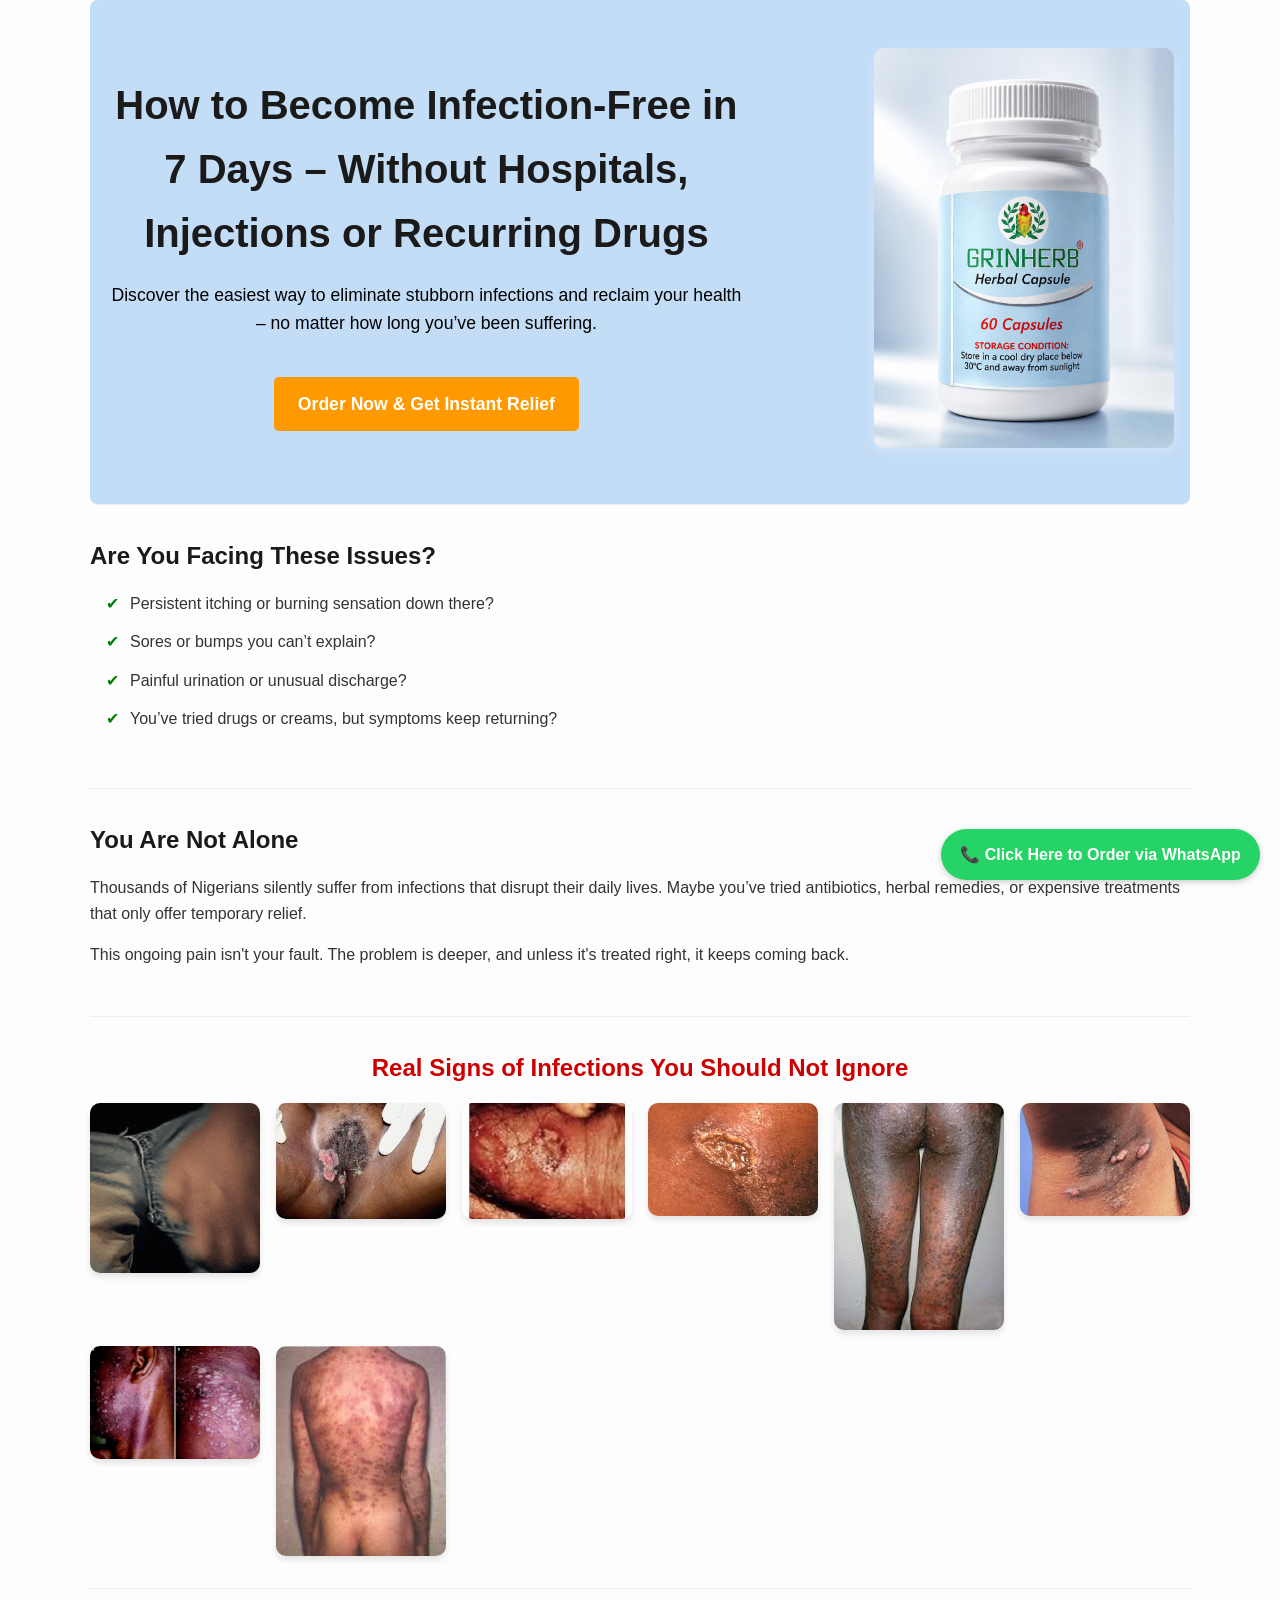
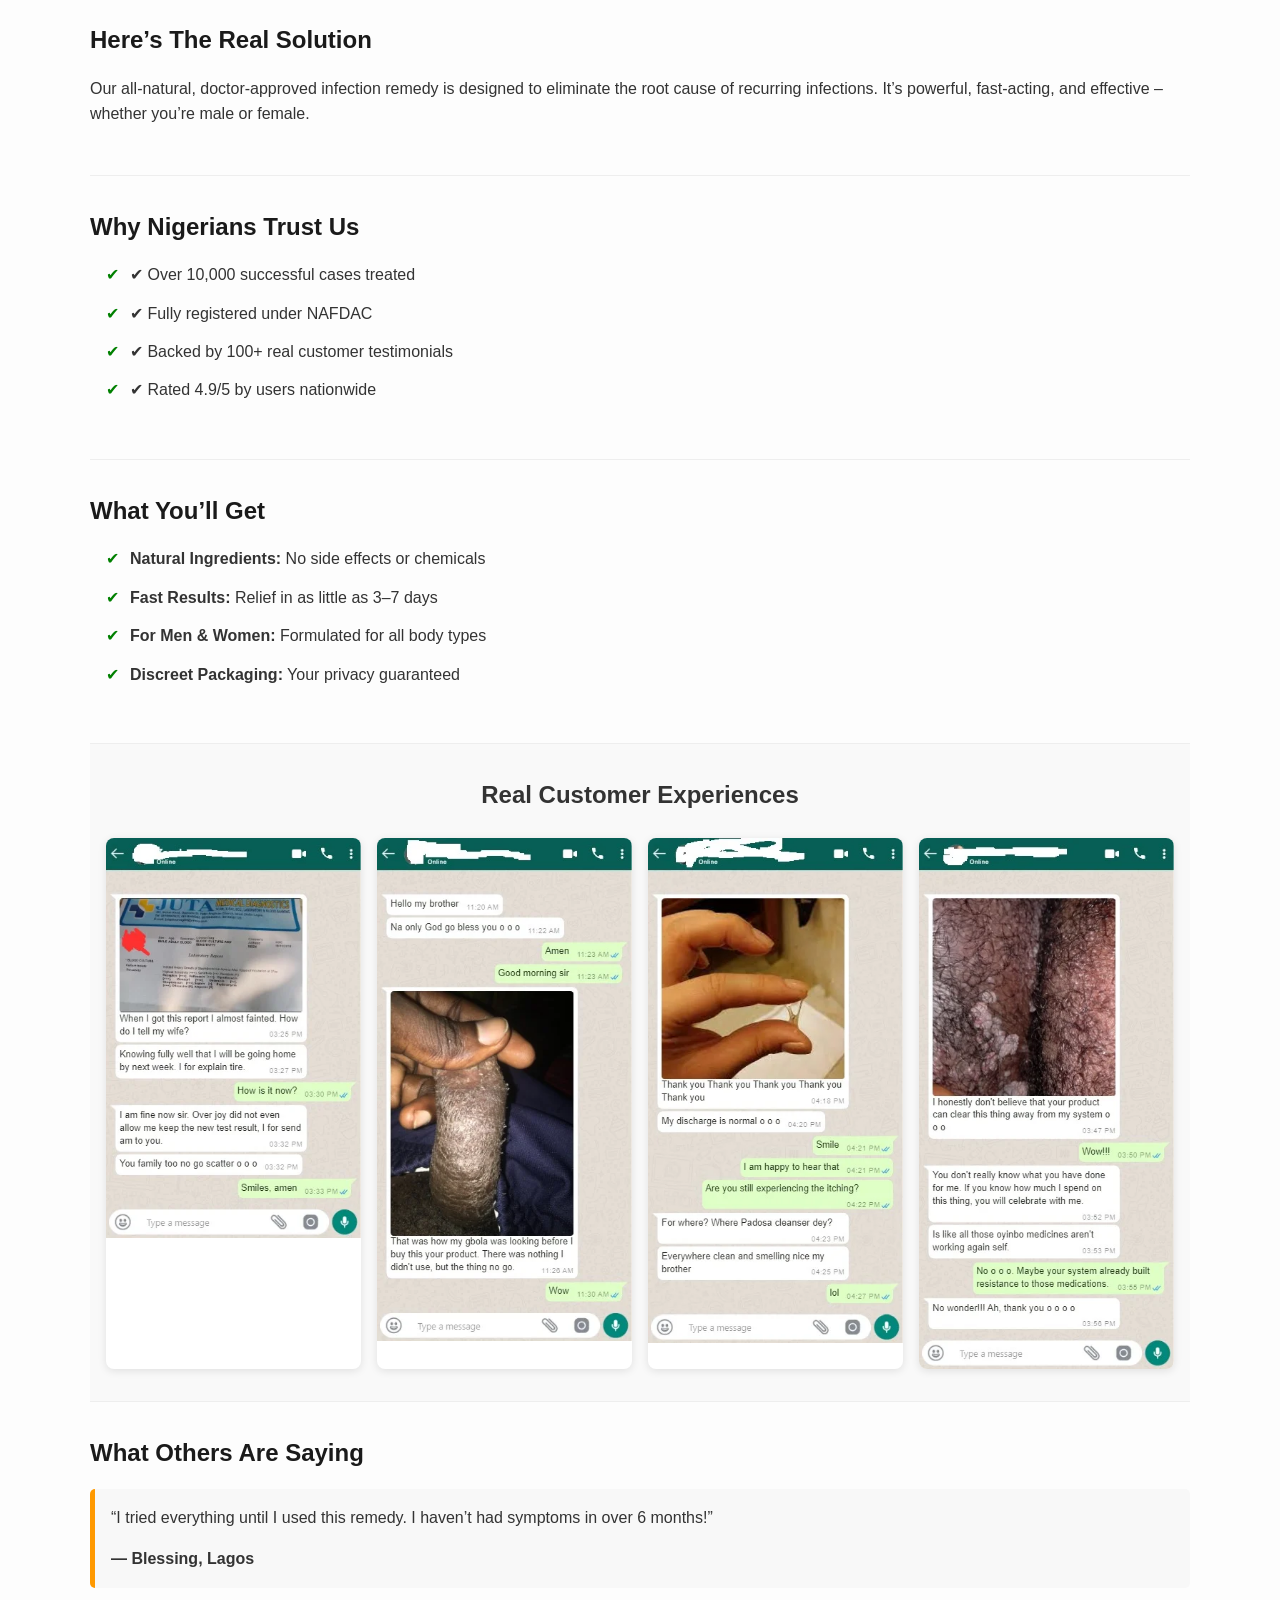
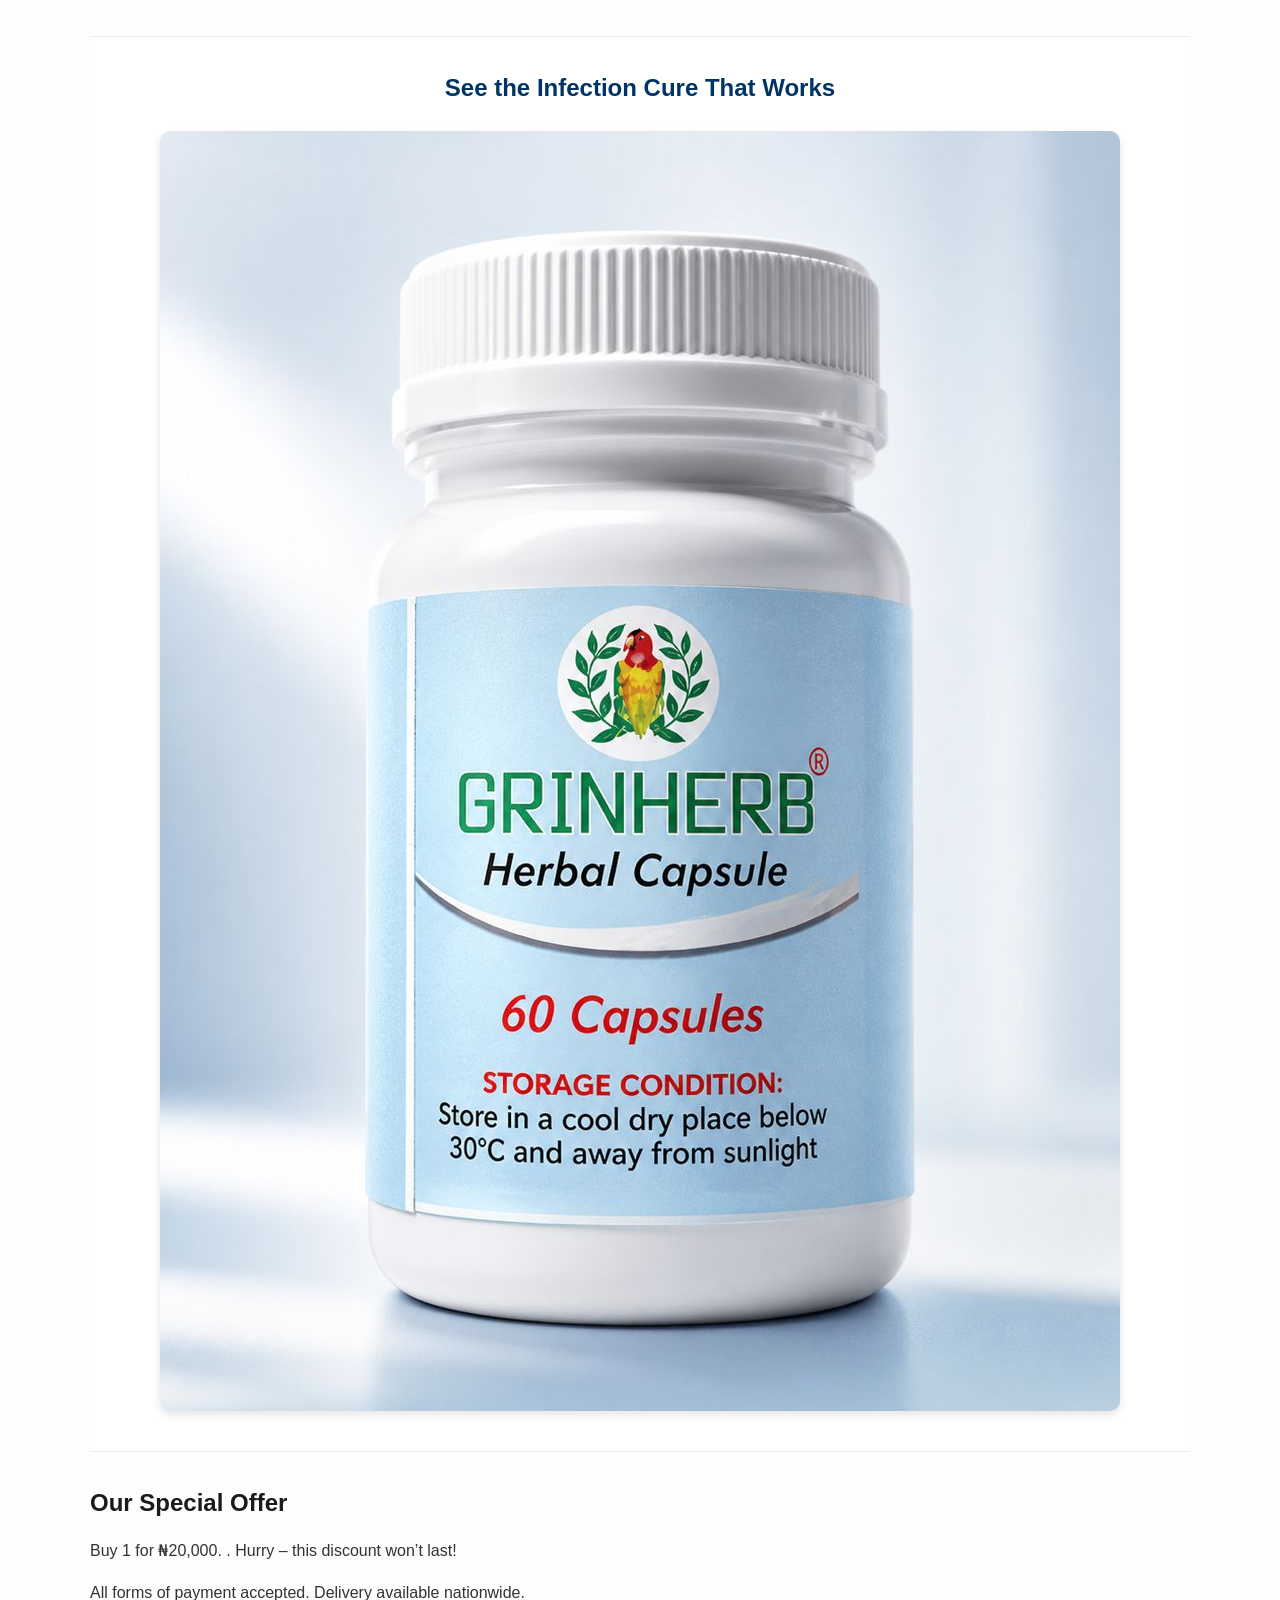
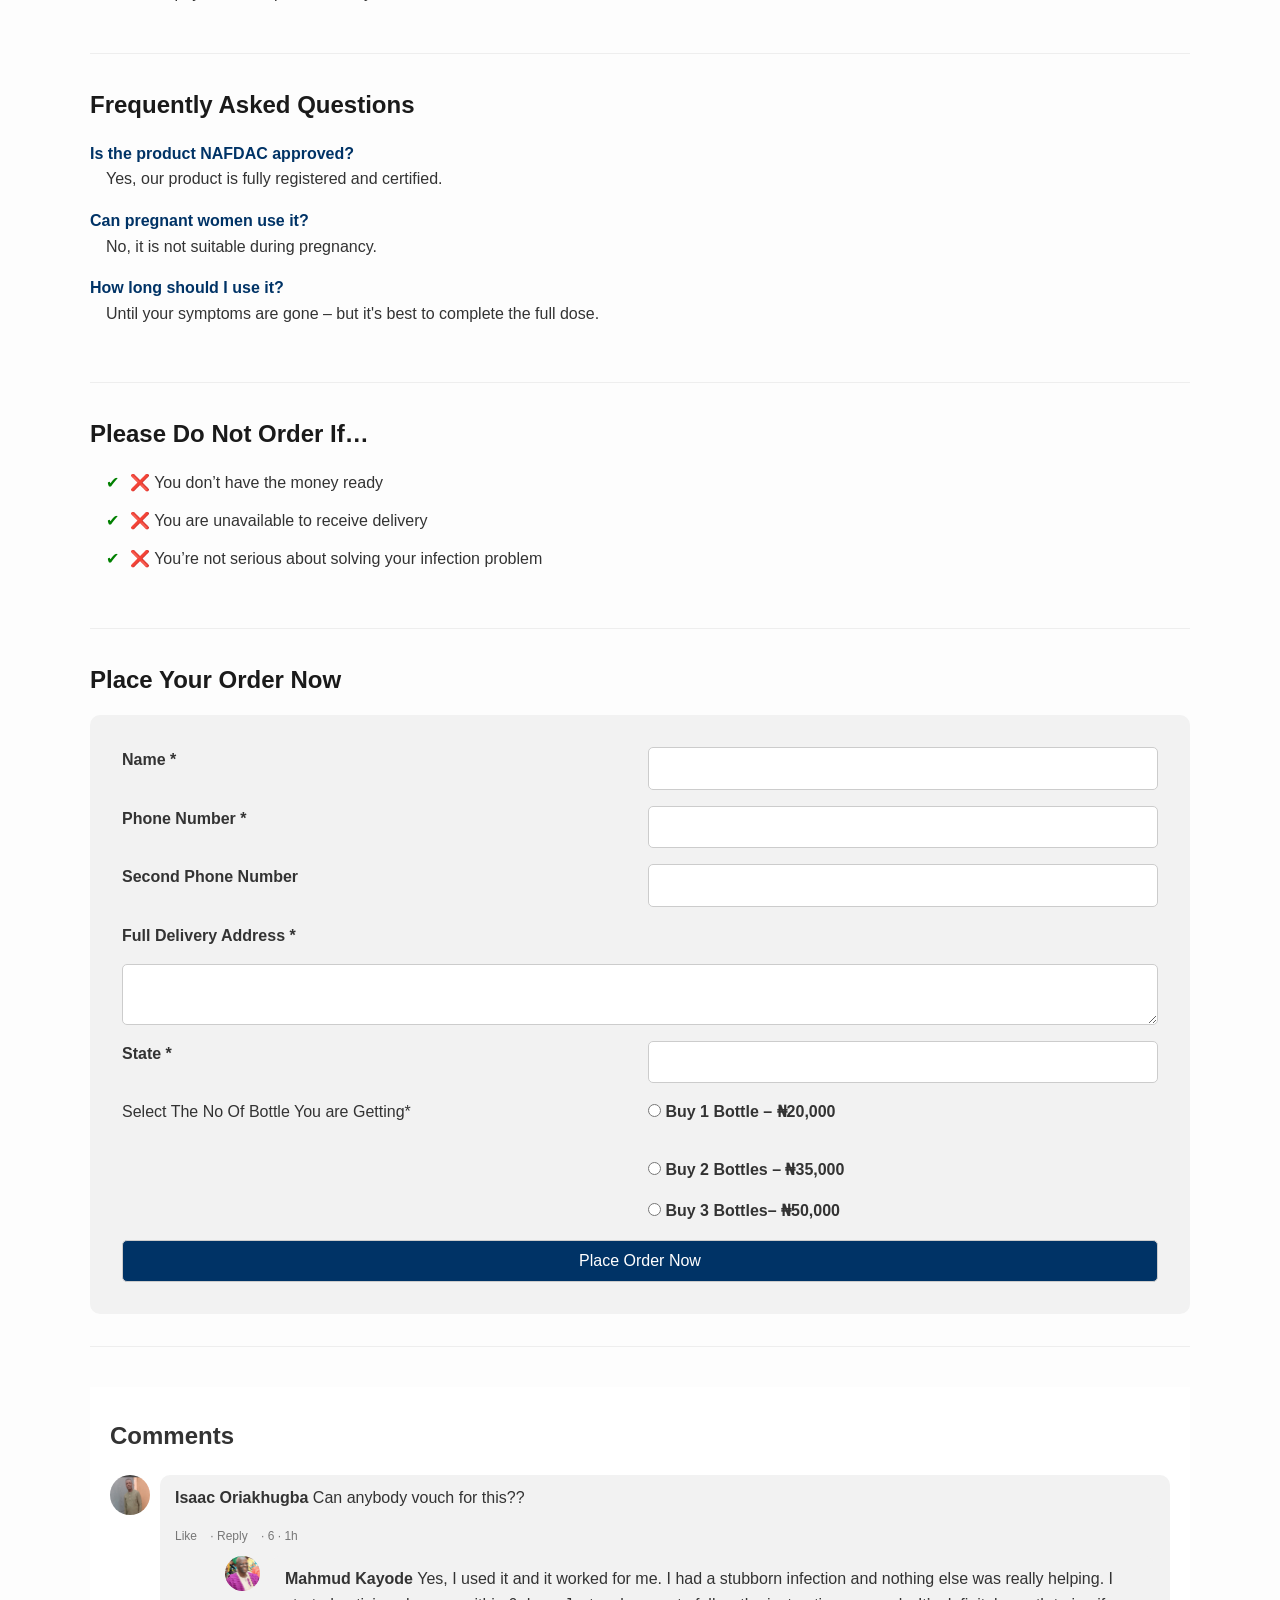
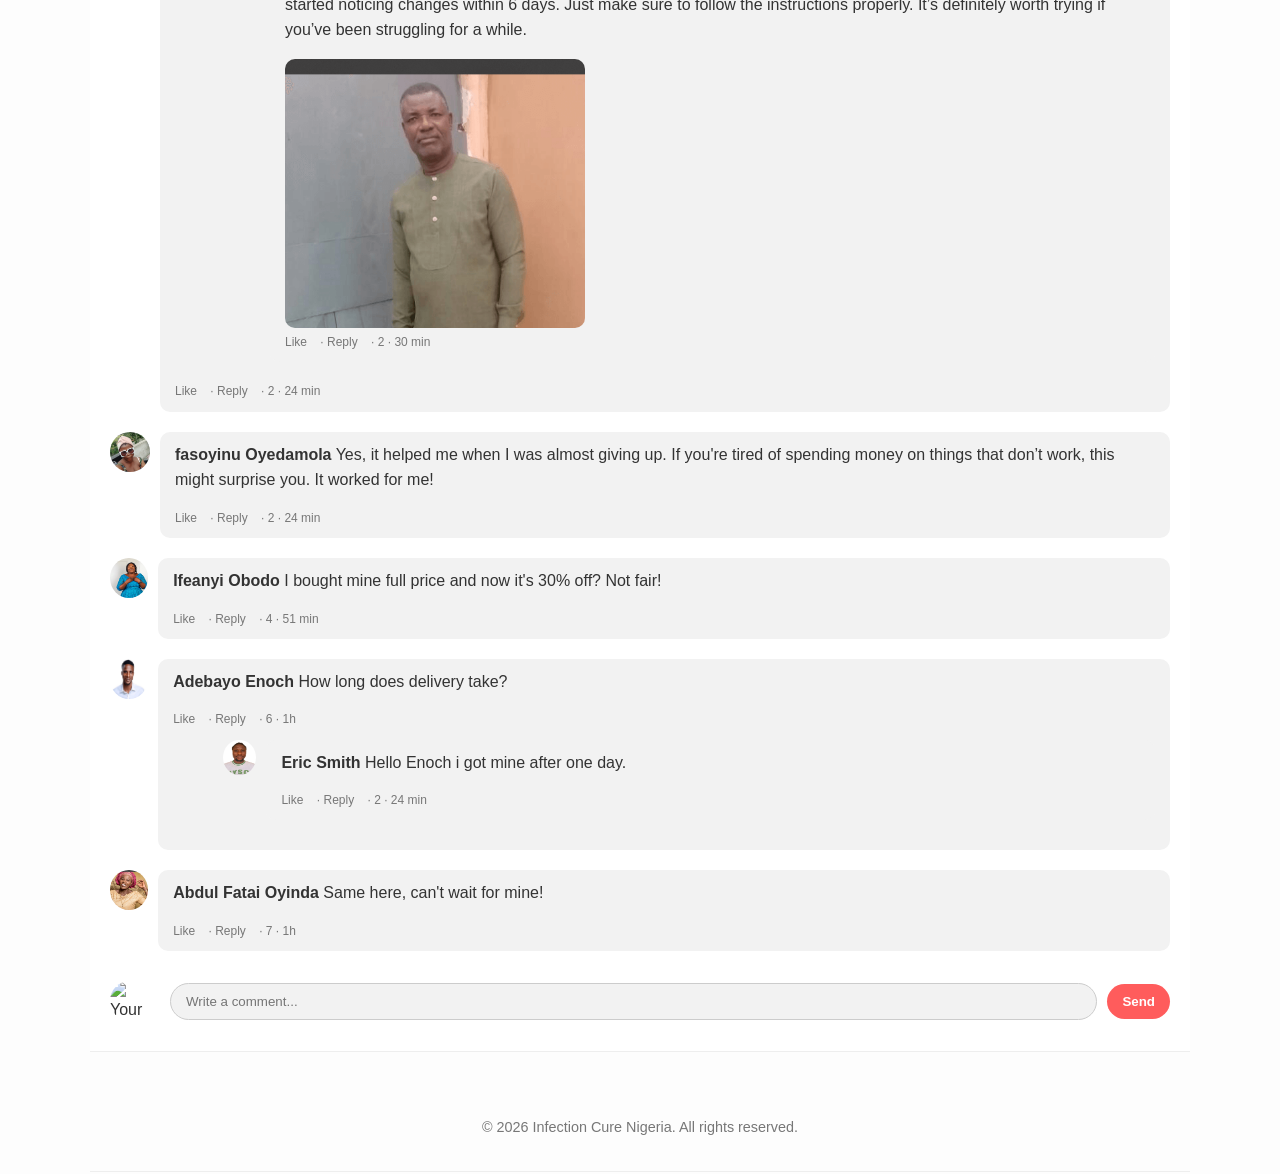
==== index.html @ b629cd6f "Add files via upload" ====
<!DOCTYPE html>
<html lang="en">
<head>
  <meta charset="UTF-8" />
  <meta name="viewport" content="width=device-width, initial-scale=1.0" />
<link rel="stylesheet" href="style.css" />

  <title>Infection Cure – Order Now</title>
</head>
<body>
<div id="fake-order-popup"></div>

 <header id="hero">
  <div class="hero-content">
    <div class="hero-text">
      <h1>How to Become Infection-Free in 7 Days – Without Hospitals, Injections or Recurring Drugs</h1>
      <p>Discover the easiest way to eliminate stubborn infections and reclaim your health – no matter how long you’ve been suffering.</p>
      <a href="#order-form" class="cta-button">Order Now & Get Instant Relief</a>
    </div>
    <div class="hero-image">
      <img src="img/product.jpg" alt="Infection cure product" />
    </div>
  </div>
</header>

  <!-- Intrigue Bullets -->
  <section id="bullets">
    <h2>Are You Facing These Issues?</h2>
    <ul>
      <li>Persistent itching or burning sensation down there?</li>
      <li>Sores or bumps you can’t explain?</li>
      <li>Painful urination or unusual discharge?</li>
      <li>You’ve tried drugs or creams, but symptoms keep returning?</li>
    </ul>
  </section>

  <!-- Problem Section -->
  <section id="problem">
    <h2>You Are Not Alone</h2>
    <p>Thousands of Nigerians silently suffer from infections that disrupt their daily lives. Maybe you’ve tried antibiotics, herbal remedies, or expensive treatments that only offer temporary relief.</p>
    <p>This ongoing pain isn't your fault. The problem is deeper, and unless it's treated right, it keeps coming back.</p>
  </section>
<section id="infection-gallery">
  <h2>Real Signs of Infections You Should Not Ignore</h2>
  <div class="gallery">
    <img src="img/infec.gif" alt="Infection example 1" />
    <img src="img/download.jpg" alt="Infection example 1" />
    <img src="img/downloade.jpg"  alt="Infection example 2" />
    <img src="img/downloader.jpg" alt="Infection example 3" />
    <img src="img/images.jpg"" alt="Infection example 4" />
    <img src="img/imageser.jpg" alt="Infection example 5" />
    <img src="img/infect.png" alt="Infection example 6" />
<img src="img/imagess.jpg" alt="Infection example 6" />
  </div>
</section>

  <!-- Solution Section -->
  <section id="solution">
    <h2>Here’s The Real Solution</h2>
    <p>Our all-natural, doctor-approved infection remedy is designed to eliminate the root cause of recurring infections. It’s powerful, fast-acting, and effective – whether you’re male or female.</p>
  </section>

  <!-- Credentials -->
  <section id="credentials">
    <h2>Why Nigerians Trust Us</h2>
    <ul>
      <li>✔ Over 10,000 successful cases treated</li>
      <li>✔ Fully registered under NAFDAC</li>
      <li>✔ Backed by 100+ real customer testimonials</li>
      <li>✔ Rated 4.9/5 by users nationwide</li>
    </ul>
  </section>

  <!-- Features & Benefits -->
  <section id="features">
    <h2>What You’ll Get</h2>
    <ul>
      <li><strong>Natural Ingredients:</strong> No side effects or chemicals</li>
      <li><strong>Fast Results:</strong> Relief in as little as 3–7 days</li>
      <li><strong>For Men & Women:</strong> Formulated for all body types</li>
      <li><strong>Discreet Packaging:</strong> Your privacy guaranteed</li>
    </ul>
  </section>
<section id="visual-testimonials">
  <h2>Real Customer Experiences</h2>
  <div class="testimonial-gallery">
    <div class="testimonial-item">
      <img src="img/test.webp" alt="Before and after treatment 1">
    </div>
    <div class="testimonial-item">
      <img src="img/testi.webp" alt="Customer chat feedback 1">
    </div>
    <div class="testimonial-item">
      <img src="img/testim.webp" alt="Before and after treatment 2">
    </div>
    <div class="testimonial-item">
      <img src="img/testimo.webp" alt="Customer chat feedback 2">
    </div>
    <!-- Add more testimonial items as needed -->
  </div>
</section>

  <!-- Testimonials -->
  <section id="testimonials">
    <h2>What Others Are Saying</h2>
    <blockquote>
      <p>“I tried everything until I used this remedy. I haven’t had symptoms in over 6 months!”</p>
      <cite>— Blessing, Lagos</cite>
    </blockquote>
    <blockquote>
      <p>“Best decision I ever made. I got my confidence back.”</p>
      <cite>— Chukwuemeka, Abuja</cite>
    </blockquote>
  </section>
<section id="product-image">
  <h2>See the Infection Cure That Works</h2>
  <img src="img/product.jpg" alt="Infection cure product" />
</section>

  <!-- Offer Section -->
  <section id="offer">
    <h2>Our Special Offer</h2>
    <p>Buy 1 for ₦20,000. . Hurry – this discount won’t last!</p>
    <p>All forms of payment accepted. Delivery available nationwide.</p>
  </section>

  <!-- FAQ Section -->
  <section id="faq">
    <h2>Frequently Asked Questions</h2>
    <dl>
      <dt>Is the product NAFDAC approved?</dt>
      <dd>Yes, our product is fully registered and certified.</dd>
      <dt>Can pregnant women use it?</dt>
      <dd>No, it is not suitable during pregnancy.</dd>
      <dt>How long should I use it?</dt>
      <dd>Until your symptoms are gone – but it's best to complete the full dose.</dd>
    </dl>
  </section>

  <!-- Order Warning -->
  <section id="warning">
    <h2>Please Do Not Order If…</h2>
    <ul>
      <li>❌ You don’t have the money ready</li>
      <li>❌ You are unavailable to receive delivery</li>
      <li>❌ You’re not serious about solving your infection problem</li>
    </ul>
  </section>

  <!-- Form Section -->
  <section id="order-form">
    <h2>Place Your Order Now</h2>
    <form action="https://formspree.io/f/mayglklv" method="POST">
      <label for="name">Name *</label>
      <input type="text" name="name" id="name" required />

      <label for="phone">Phone Number *</label>
      <input type="tel" name="phone" id="phone" required />

      <label for="phone2">Second Phone Number</label>
      <input type="tel" name="phone2" id="phone2" />

      <label for="address">Full Delivery Address *</label>
      <textarea name="address" id="address" required></textarea>

      <label for="state">State *</label>
      <input type="text" name="state" id="state" required />
  <p>Select The No Of Bottle You are Getting*</p>
  <label><input type="radio" name="quantity" value="1" required> Buy 1 Bottle – ₦20,000</label><br>
  <label><input type="radio" name="quantity" value="2"> Buy 2 Bottles – ₦35,000</label><br>
  <label><input type="radio" name="quantity" value="3"> Buy 3 Bottles– ₦50,000</label>
      <button type="submit">Place Order Now</button>
    </form>
  </section>
<section class="comments-section">
  <h2>Comments</h2>

  <div class="comment">
    <img src="img/Screenshot.png" alt="Profile picture" class="avatar">
    <div class="comment-content">
      <p><strong>Isaac Oriakhugba</strong> Can anybody vouch for this??</p>
      <div class="comment-actions">
        <span>Like</span> · <span>Reply</span> · <span>6 · 1h</span>
      </div>

      <!-- Nested Reply -->
<div class="reply">
  <img src="img/Screensho.png" alt="Profile picture" class="avatar">
  <div class="comment-content">
    <p><strong>Mahmud Kayode</strong> Yes, I used it and it worked for me. I had  a stubborn infection and nothing else was really helping. I started noticing changes within 6 days. Just make sure to follow the instructions properly. It’s definitely worth trying if you’ve been struggling for a while.</p>
    
    <!-- Insert larger photo (your use case image) -->
    <img src="img/Screenshot.png" alt="Me using the product" class="reply-photo">

    <div class="comment-actions">
      <span>Like</span> · <span>Reply</span> · <span>2 · 30 min</span>
    </div>
  </div>
</div>

          <div class="comment-actions">
            <span>Like</span> · <span>Reply</span> · <span>2 · 24 min</span>
          </div>
        </div>
      </div>
    </div>
  </div>


  <div class="comment">
    <img src="img/t.png" alt="Profile picture" class="avatar">
    <div class="comment-content">
      <p><strong>fasoyinu Oyedamola</strong> Yes, it helped me when I was almost giving up. 
        If you're tired of spending money on things that don’t work, this might surprise you. It worked for me!</p>
      <div class="comment-actions">
        <span>Like</span> · <span>Reply</span> · <span>2 · 24 min</span>
      </div>
    </div>
  </div>

  <div class="comment">
    <img src="img/www.png" alt="Profile picture" class="avatar">
    <div class="comment-content">
      <p><strong>Ifeanyi Obodo</strong> I bought mine full price and now it's 30% off? Not fair!</p>
      <div class="comment-actions">
        <span>Like</span> · <span>Reply</span> · <span>4 · 51 min</span>
      </div>
    </div>
  </div>

  <div class="comment">
    <img src="img/fin.png" alt="Profile picture" class="avatar">
    <div class="comment-content">
      <p><strong>Adebayo Enoch</strong> How long does delivery take?</p>
      <div class="comment-actions">
        <span>Like</span> · <span>Reply</span> · <span>6 · 1h</span>
      </div>

      <!-- Nested Reply -->
      <div class="reply">
        <img src="img/fmn.jpg" alt="Profile picture" class="avatar">
        <div class="comment-content">
          <p><strong>Eric Smith</strong> Hello Enoch i got mine after one day.</p>
          <div class="comment-actions">
            <span>Like</span> · <span>Reply</span> · <span>2 · 24 min</span>
          </div>
        </div>
      </div>
    </div>
  </div>

  <div class="comment">
    <img src="img/qqq.png" alt="Profile picture" class="avatar">
    <div class="comment-content">
      <p><strong>Abdul Fatai Oyinda</strong> Same here, can't wait for mine!</p>
      <div class="comment-actions">
        <span>Like</span> · <span>Reply</span> · <span>7 · 1h</span>
      </div>
    </div>
  </div>
  <!-- Fake Comment Form -->
<div class="write-comment">
  <img src="img/default-avatar.png" alt="Your Profile" class="avatar">
  <input type="text" id="comment-input" placeholder="Write a comment..." />
  <button id="send-comment">Send</button>
</div>
<div id="comment-toast" class="toast">Comment sent!</div>


</section>
  <!-- Footer -->
  <footer>
    <p>&copy; 2026 Infection Cure Nigeria. All rights reserved.</p>
  </footer>
<a href="https://wa.me/2348132762892" class="whatsapp-sticky" target="_blank" rel="noopener noreferrer">
  📞 Click Here to Order via WhatsApp
</a>

</body>
<script>
  // === Testimonial Slider ===
  const testimonials = [
    {
      text: "“I tried everything until I used this remedy. I haven’t had symptoms in over 6 months!”",
      name: "Blessing, Lagos"
    },
    {
      text: "“Best decision I ever made. I got my confidence back.”",
      name: "Chukwuemeka, Abuja"
    },
    {
      text: "“I was embarrassed by recurring infections. This worked fast!”",
      name: "Rukayat, Ibadan"
    }
  ];
  
  let currentTestimonial = 0;
  const testimonialSection = document.getElementById("testimonials");
  
  function updateTestimonial() {
    testimonialSection.innerHTML = `
      <h2>What Others Are Saying</h2>
      <blockquote>
        <p>${testimonials[currentTestimonial].text}</p>
        <cite>— ${testimonials[currentTestimonial].name}</cite>
      </blockquote>
    `;
    currentTestimonial = (currentTestimonial + 1) % testimonials.length;
  }
  
  updateTestimonial();
  setInterval(updateTestimonial, 10000); // Change every 10s
  
  // === Fake Order Notification (Top-Right)
  const fakeOrders = [
    "Mary from Lagos just ordered two bottles!",
    "Ahmed from Abuja placed an order!",
    "Chinwe from Enugu bought 2 packs!",
    "Tolu from Ibadan just ordered the complete pack!",
    "Fatima from Kano reordered this morning!"
  ];
  
  const popup = document.getElementById('fake-order-popup');
  
  function showFakeOrder() {
    popup.textContent = fakeOrders[Math.floor(Math.random() * fakeOrders.length)];
    popup.style.opacity = '1';
    setTimeout(() => {
      popup.style.opacity = '0';
    }, 5000);
  }
  
  setInterval(showFakeOrder, 25000); // Every 25 seconds
  
  // === Fake Comment Submit - Just for realism
  const sendBtn = document.getElementById('send-comment');
  const input = document.getElementById('comment-input');
  const toast = document.getElementById('comment-toast');
  
  if (sendBtn && input && toast) {
    sendBtn.addEventListener('click', () => {
      if (input.value.trim() !== '') {
        toast.style.display = 'block';
        input.value = '';
        setTimeout(() => {
          toast.style.display = 'none';
        }, 3000);
      }
    });
  }
  </script>
  

</html>
---- style.css ----
/* Base Reset */
* {
  margin: 0;
  padding: 0;
  box-sizing: border-box;
}

/* Global Styles */
body {
  font-family: 'Segoe UI', Tahoma, Geneva, Verdana, sans-serif;
  line-height: 1.6;
  color: #333;
  background-color: #fdfdfd;
  padding: 0 1rem;
}
/* Hero Section with Product Image */
#hero {
  background: #003366;
  color: #fff;
  padding: 3rem 1rem;
  border-radius: 0.5rem;
}

.hero-content {
  display: flex;
  flex-direction: column;
  align-items: center;
  gap: 2rem;
}

.hero-text {
  text-align: center;
  max-width: 600px;
}

.hero-image img {
  width: 100%;
  max-width: 300px;
  border-radius: 10px;
  box-shadow: 0 4px 8px rgba(255, 255, 255, 0.2);
}

/* Larger screens */
@media (min-width: 768px) {
  .hero-content {
    flex-direction: row;
    justify-content: space-between;
    align-items: center;
    text-align: left;
  }

  .hero-text {
    max-width: 60%;
  }

  .hero-image {
    max-width: 35%;
  }
}

h1, h2, h3 {
  margin-bottom: 1rem;
  color: #1a1a1a;
}

p {
  margin-bottom: 1rem;
}

ul, dl {
  margin-bottom: 1.5rem;
}

section, header, footer {
  max-width: 1100px;
  margin: 0 auto;
  padding: 2rem 0;
  border-bottom: 1px solid #eee;
}

/* Hero Section */
#hero {
  text-align: center;
  background: #c4ddf7;
  color: black;
  padding: 3rem 1rem;
  border-radius: 0.5rem;
}

#hero h1 {
  font-size: 2rem;
  margin-bottom: 1rem;
}

#hero p {
  font-size: 1.1rem;
}

.cta-button {
  display: inline-block;
  background: #ff9900;
  color: #fff;
  padding: 0.8rem 1.5rem;
  margin-top: 1.5rem;
  font-weight: bold;
  text-decoration: none;
  border-radius: 5px;
  transition: background 0.3s ease;
}

.cta-button:hover {
  background: #cc7a00;
}

/* List Sections */
#bullets ul,
#features ul,
#warning ul,
#credentials ul {
  list-style: none;
  padding-left: 1rem;
}

#bullets li,
#features li,
#warning li,
#credentials li {
  margin-bottom: 0.8rem;
  position: relative;
  padding-left: 1.5rem;
}

#bullets li::before,
#features li::before,
#warning li::before,
#credentials li::before {
  content: '✔';
  color: green;
  position: absolute;
  left: 0;
}

/* Testimonials */
#testimonials blockquote {
  background: #f8f8f8;
  border-left: 5px solid #ff9900;
  margin: 1rem 0;
  padding: 1rem;
  border-radius: 5px;
}

#testimonials cite {
  display: block;
  font-style: normal;
  font-weight: bold;
  margin-top: 0.5rem;
}

/* FAQ */
#faq dt {
  font-weight: bold;
  margin-top: 1rem;
  color: #003366;
}

#faq dd {
  margin-left: 1rem;
  margin-bottom: 1rem;
}

/* Form */
form {
  display: grid;
  gap: 1rem;
  background: #f2f2f2;
  padding: 2rem;
  border-radius: 10px;
}

form label {
  font-weight: bold;
}

form input,
form textarea,
form select,
form button {
  padding: 0.7rem;
  border: 1px solid #ccc;
  border-radius: 5px;
  font-size: 1rem;
}

form button {
  background: #003366;
  color: #fff;
  cursor: pointer;
  transition: background 0.3s ease;
}

form button:hover {
  background: #001f4d;
}

/* Footer */
footer {
  text-align: center;
  font-size: 0.9rem;
  color: #777;
  margin-top: 2rem;
  padding-bottom: 1rem;
}

/* Responsive Design */
@media (min-width: 768px) {
  #hero h1 {
    font-size: 2.5rem;
  }

  .cta-button {
    font-size: 1.1rem;
  }

  form {
    grid-template-columns: 1fr 1fr;
  }

  form textarea,
  form select,
  form button {
    grid-column: span 2;
  }
}
/* Image Gallery */
#infection-gallery {
  text-align: center;
  padding: 2rem 0;
}

#infection-gallery h2 {
  margin-bottom: 1rem;
  color: #cc0000;
}

.gallery {
  display: grid;
  gap: 1rem;
  grid-template-columns: repeat(auto-fit, minmax(150px, 1fr));
  justify-content: center;
}

.gallery img {
  width: 100%;
  border-radius: 10px;
  object-fit: cover;
  box-shadow: 0 4px 6px rgba(0, 0, 0, 0.1);
  transition: transform 0.3s ease;
}

.gallery img:hover {
  transform: scale(1.05);
}
#visual-testimonials {
  padding: 2rem 1rem;
  background-color: #f9f9f9;
  text-align: center;
}

#visual-testimonials h2 {
  margin-bottom: 1.5rem;
  color: #333;
}

.testimonial-gallery {
  display: grid;
  grid-template-columns: repeat(auto-fit, minmax(250px, 1fr));
  gap: 1rem;
}

.testimonial-item {
  background-color: #fff;
  border-radius: 8px;
  overflow: hidden;
  box-shadow: 0 2px 8px rgba(0, 0, 0, 0.1);
}

.testimonial-item img {
  width: 100%;
  height: auto;
  display: block;
}
#product-image {
  text-align: center;
  padding: 2rem 1rem;
  background-color: #ffffff;
}

#product-image h2 {
  margin-bottom: 1.5rem;
  font-size: 1.5rem;
  color: #003366;
}

#product-image img {
  max-width: 100%;
  height: auto;
  border-radius: 10px;
  box-shadow: 0 4px 8px rgba(0,0,0,0.1);
  transition: transform 0.3s ease;
}

#product-image img:hover {
  transform: scale(1.03);
}
.whatsapp-sticky {
  position: fixed;
  bottom: 20px;
  right: 20px;
  background: #25D366;
  color: #fff;
  padding: 0.8rem 1.2rem;
  font-weight: bold;
  border-radius: 50px;
  text-decoration: none;
  box-shadow: 0 2px 6px rgba(0,0,0,0.2);
  z-index: 999;
  transition: background 0.3s ease;
}

.whatsapp-sticky:hover {
  background: #128C7E;
}
#fake-order-popup {
  position: fixed;
  top: 10px;
  right: 20px;
  background-color: #003366;
  color: #fff;
  padding: 0.8rem 1rem;
  border-radius: 5px;
  box-shadow: 0 2px 6px rgba(0,0,0,0.2);
  z-index: 998;
  opacity: 0;
  transition: opacity 0.5s ease;
  font-size: 0.95rem;
}

/* Comments Section */
.comments-section {
  background: #fff;
  padding: 30px 20px;
  margin-top: 40px;
}

.comments-section h2 {
  margin-bottom: 20px;
  font-size: 24px;
  color: #333;
}

.comment, .reply {
  display: flex;
  align-items: flex-start;
  margin-bottom: 20px;
}

.avatar {
  width: 40px;
  height: 40px;
  border-radius: 50%;
  margin-right: 10px;
}

.reply .avatar {
  width: 35px;
  height: 35px;
}

.comment-content {
  background: #f2f2f2;
  padding: 10px 15px;
  border-radius: 10px;
  width: 100%;
}

.comment-actions {
  font-size: 12px;
  color: #777;
  margin-top: 5px;
}

.comment-actions span {
  margin-right: 10px;
  cursor: pointer;
}

.reply {
  margin-left: 50px;
  margin-top: 10px;
}
/* Larger image shown inside a nested comment reply */
.reply-photo {
  margin-top: 10px;
  width: 100%;
  max-width: 300px;
  border-radius: 10px;
  display: block;
}

.write-comment {
  display: flex;
  align-items: center;
  margin-top: 30px;
  gap: 10px;
}

.write-comment input {
  flex: 1;
  padding: 10px 15px;
  border: 1px solid #ccc;
  border-radius: 20px;
  background: #f2f2f2;
}

.write-comment button {
  padding: 10px 15px;
  border: none;
  border-radius: 20px;
  background: #ff5c5c;
  color: white;
  font-weight: bold;
  cursor: pointer;
}

.toast {
  display: none;
  background-color: #4caf50;
  color: white;
  padding: 8px 15px;
  border-radius: 5px;
  margin-top: 10px;
  text-align: center;
  animation: fadeOut 3s forwards;
}

@keyframes fadeOut {
  0% { opacity: 1; }
  80% { opacity: 1; }
  100% { opacity: 0; display: none; }
}
/* Legal Notice Section */
.legal-section {
  background: #f9f9f9;
  padding: 30px 20px;
  text-align: center;
  font-size: 14px;
  color: #666;
  margin-top: 40px;
}
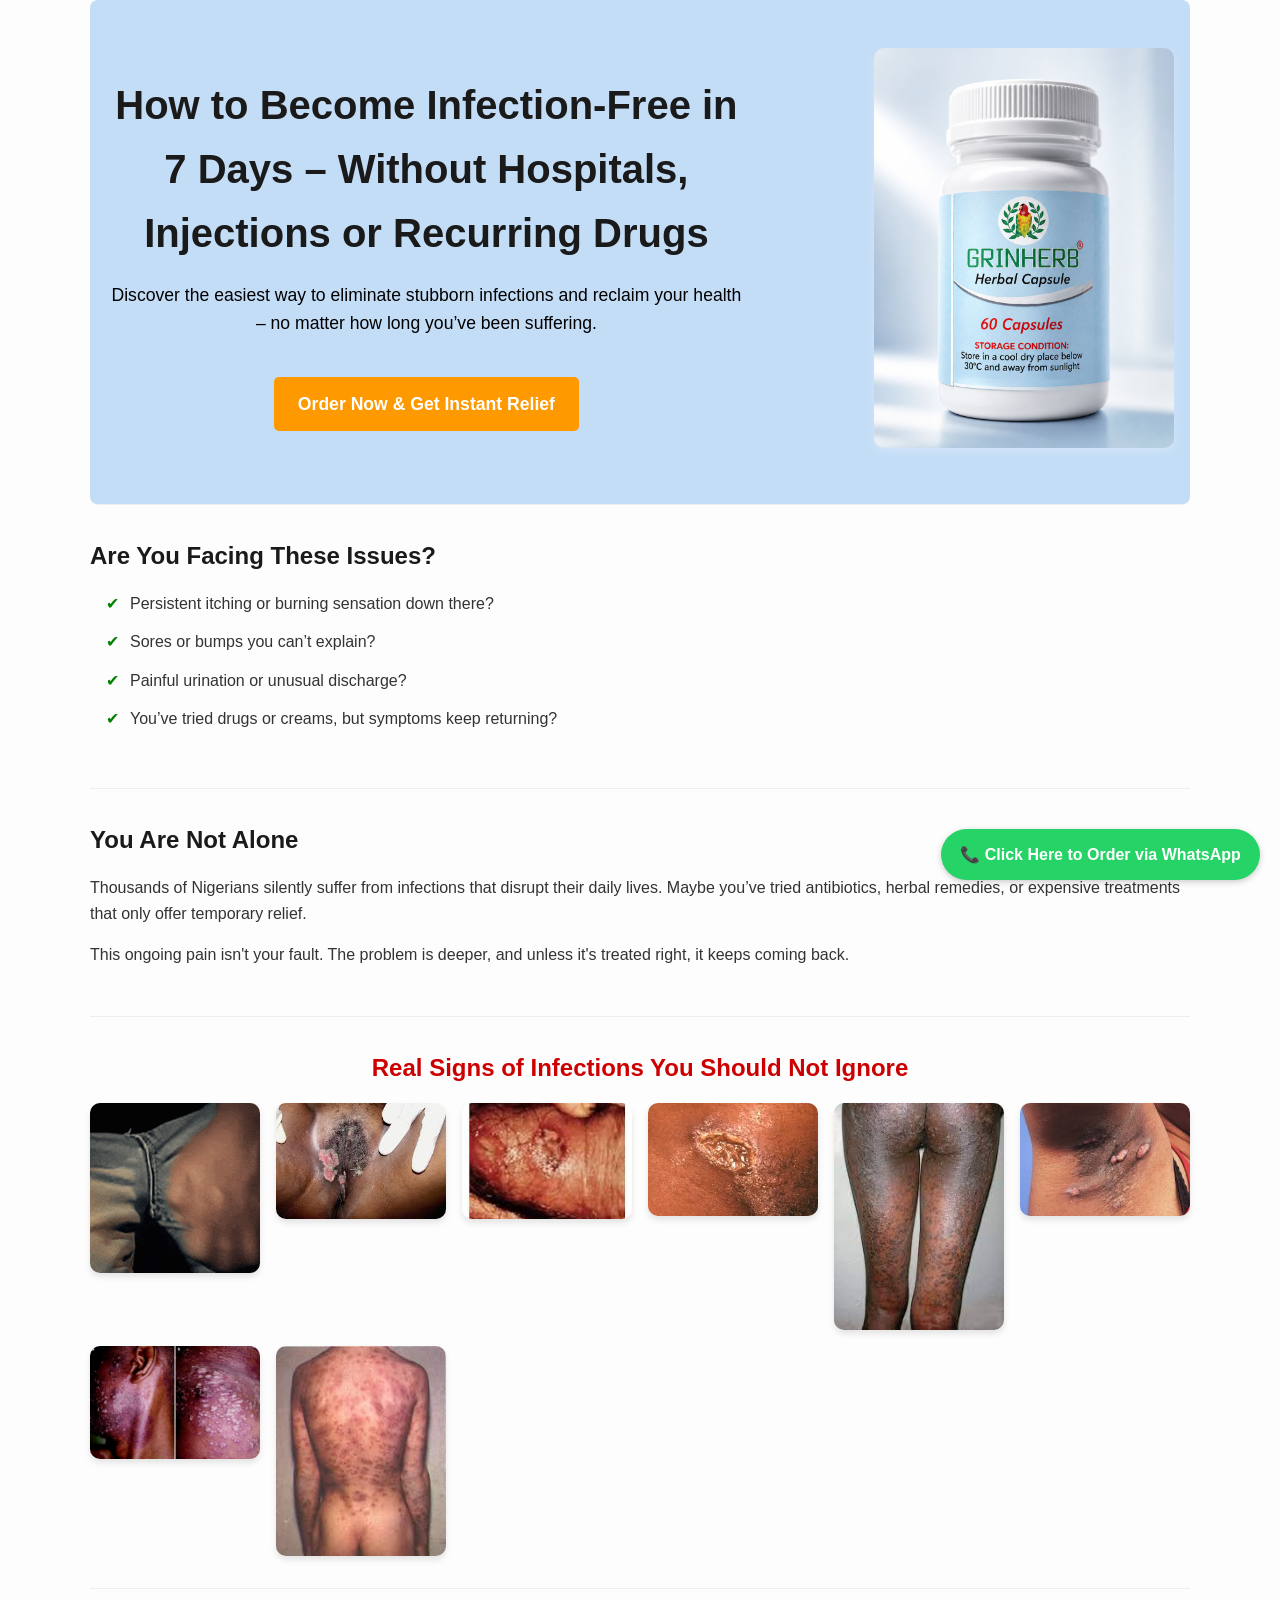
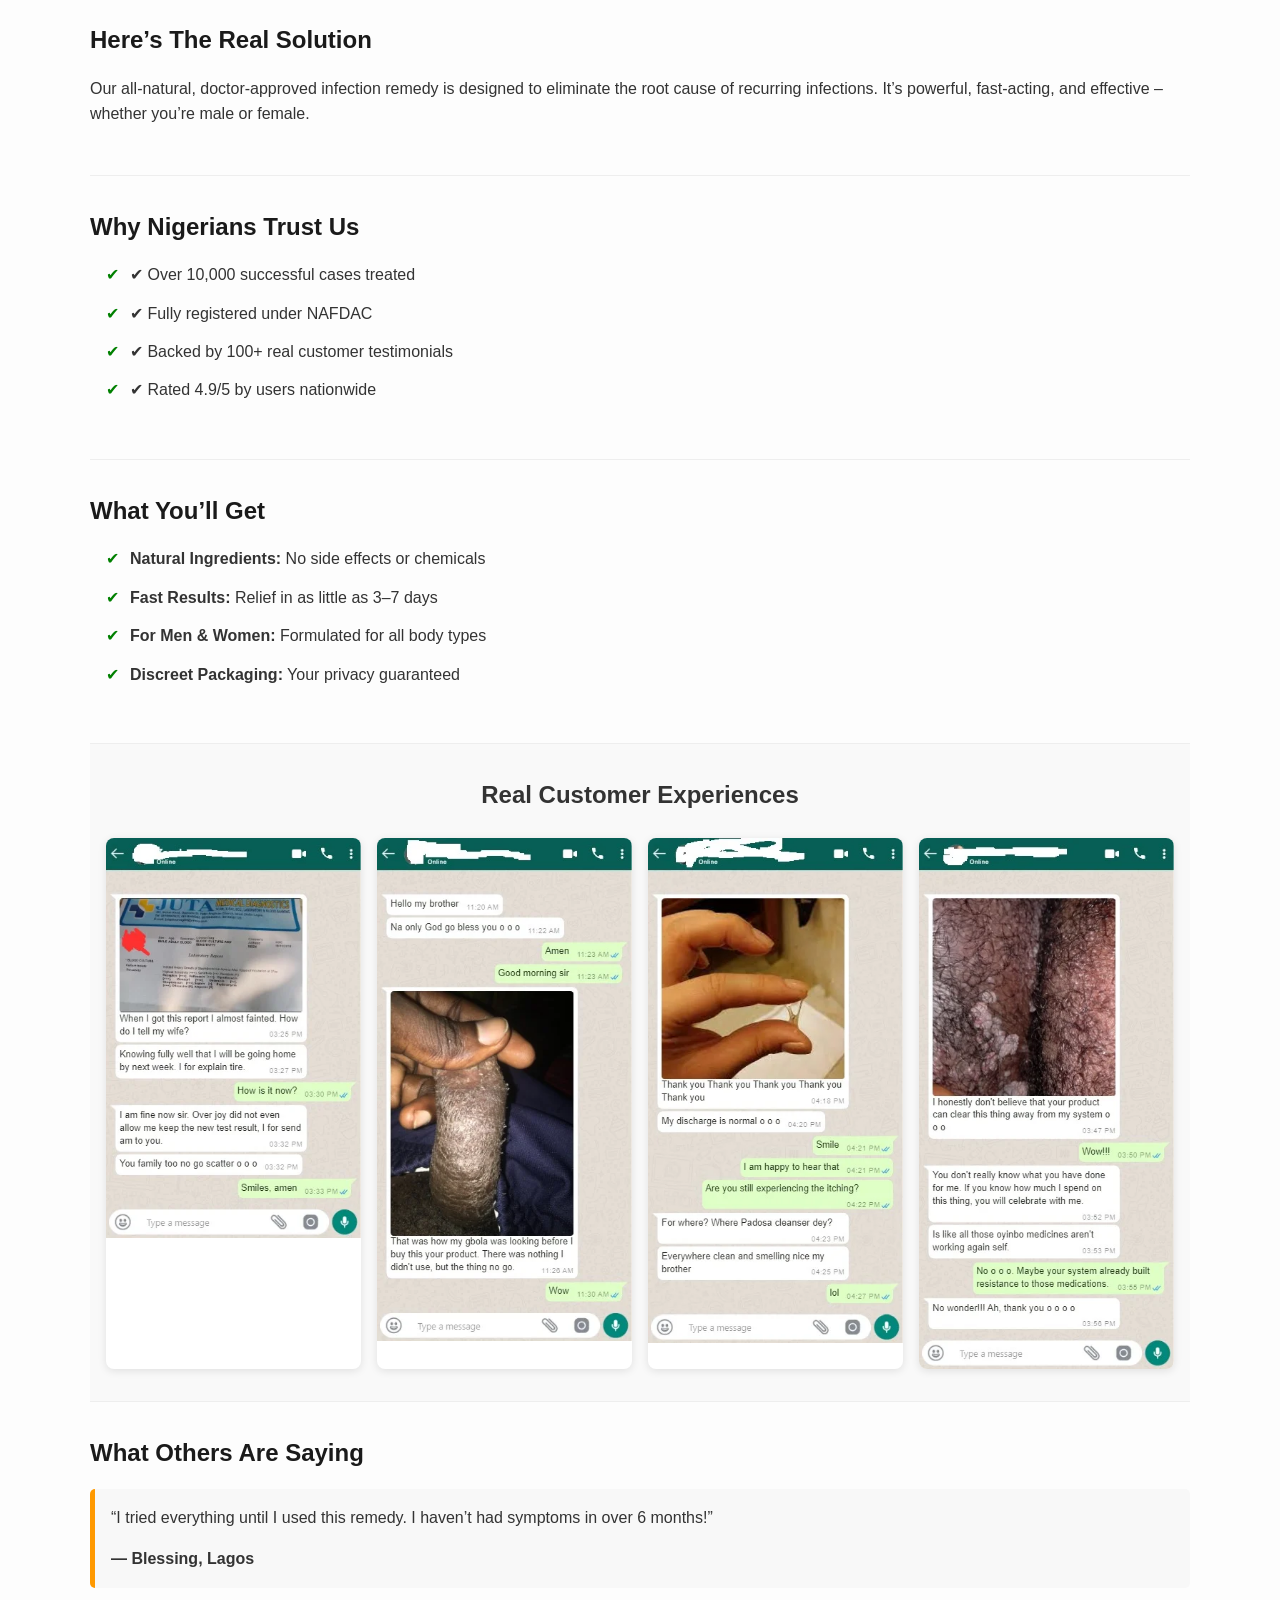
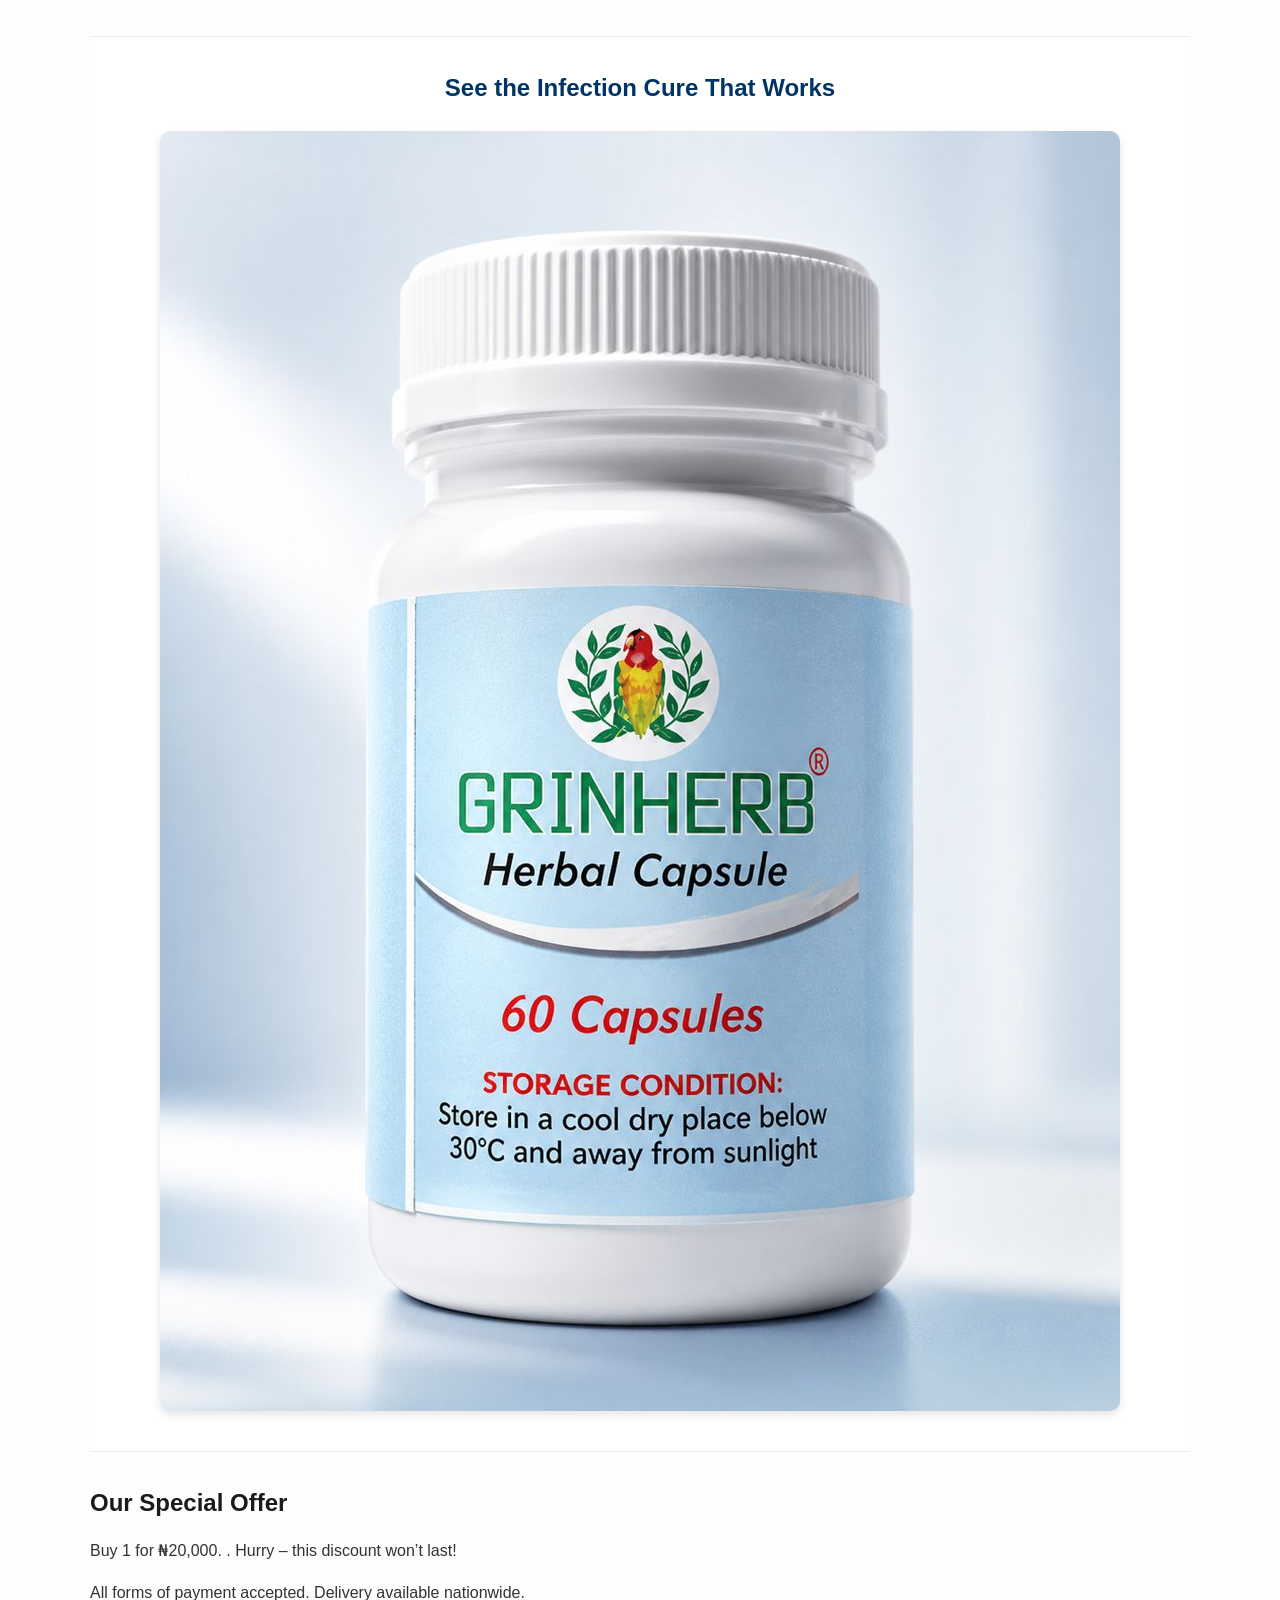
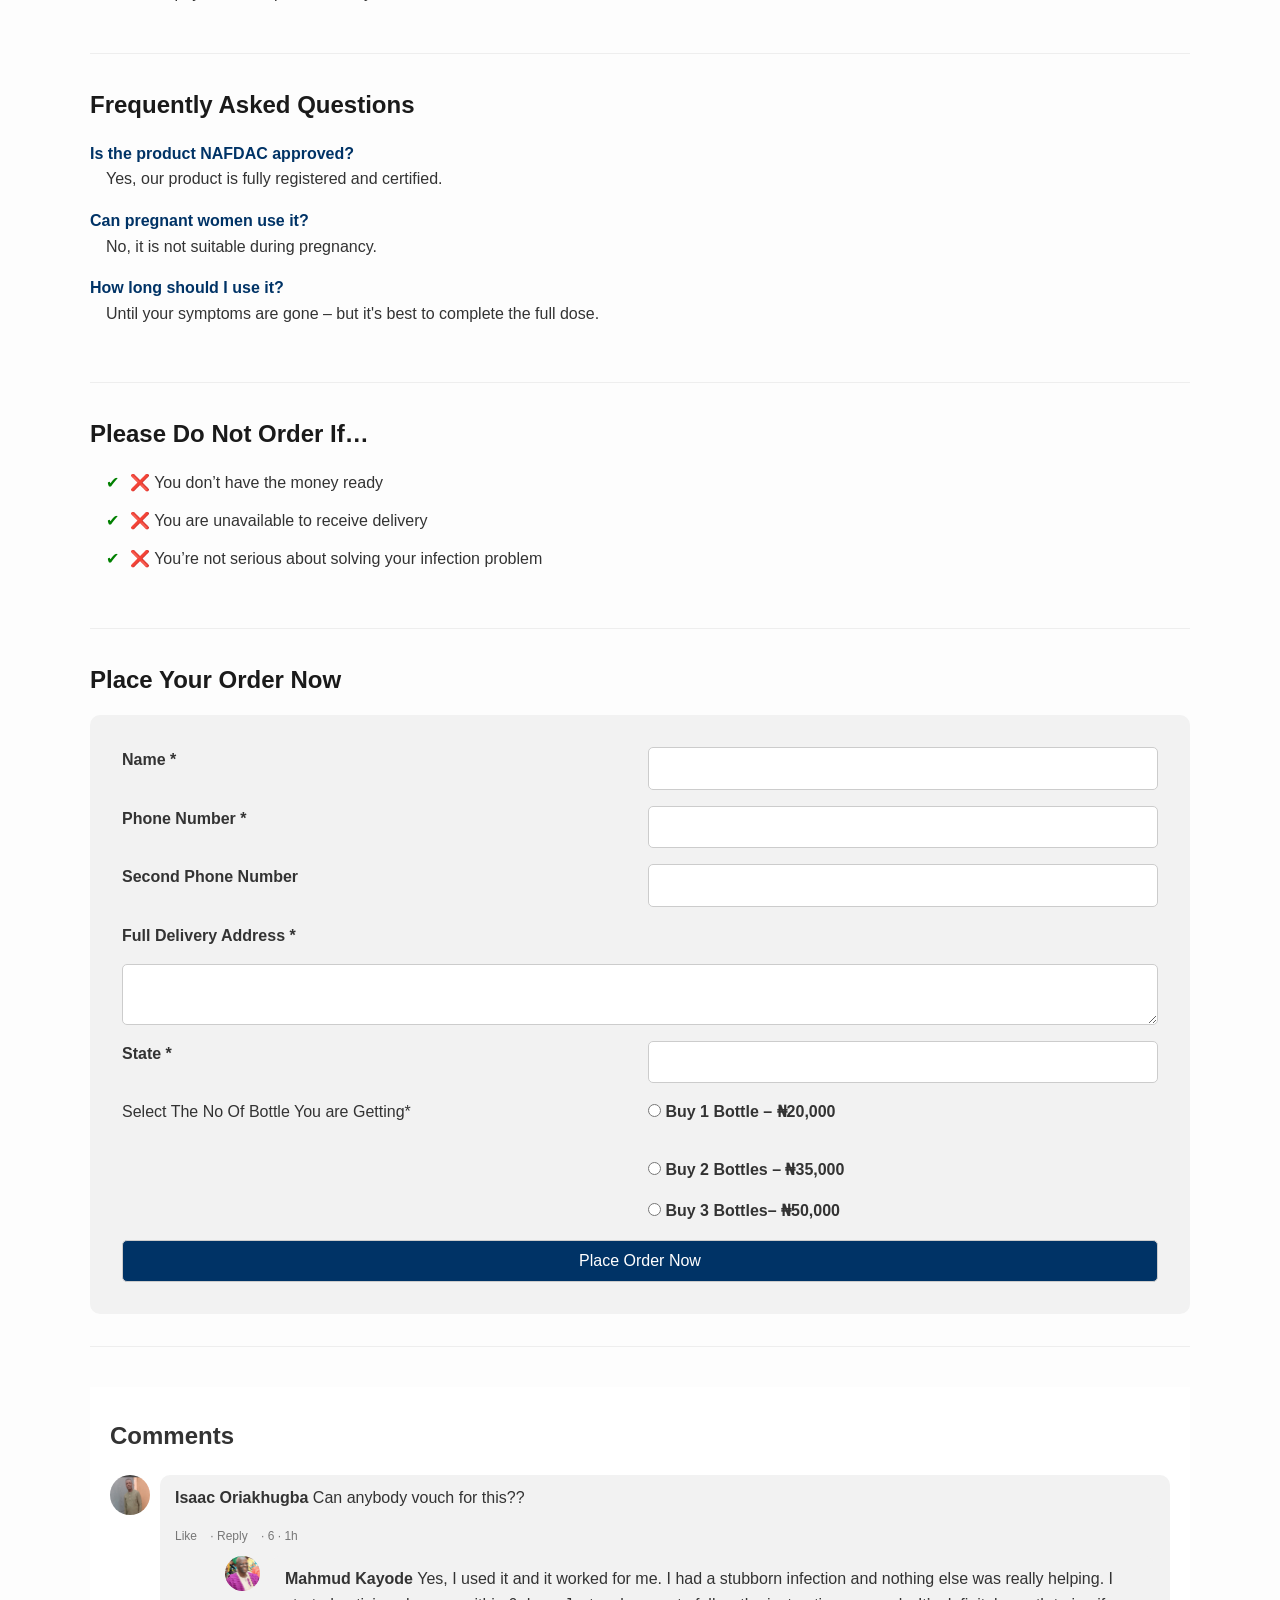
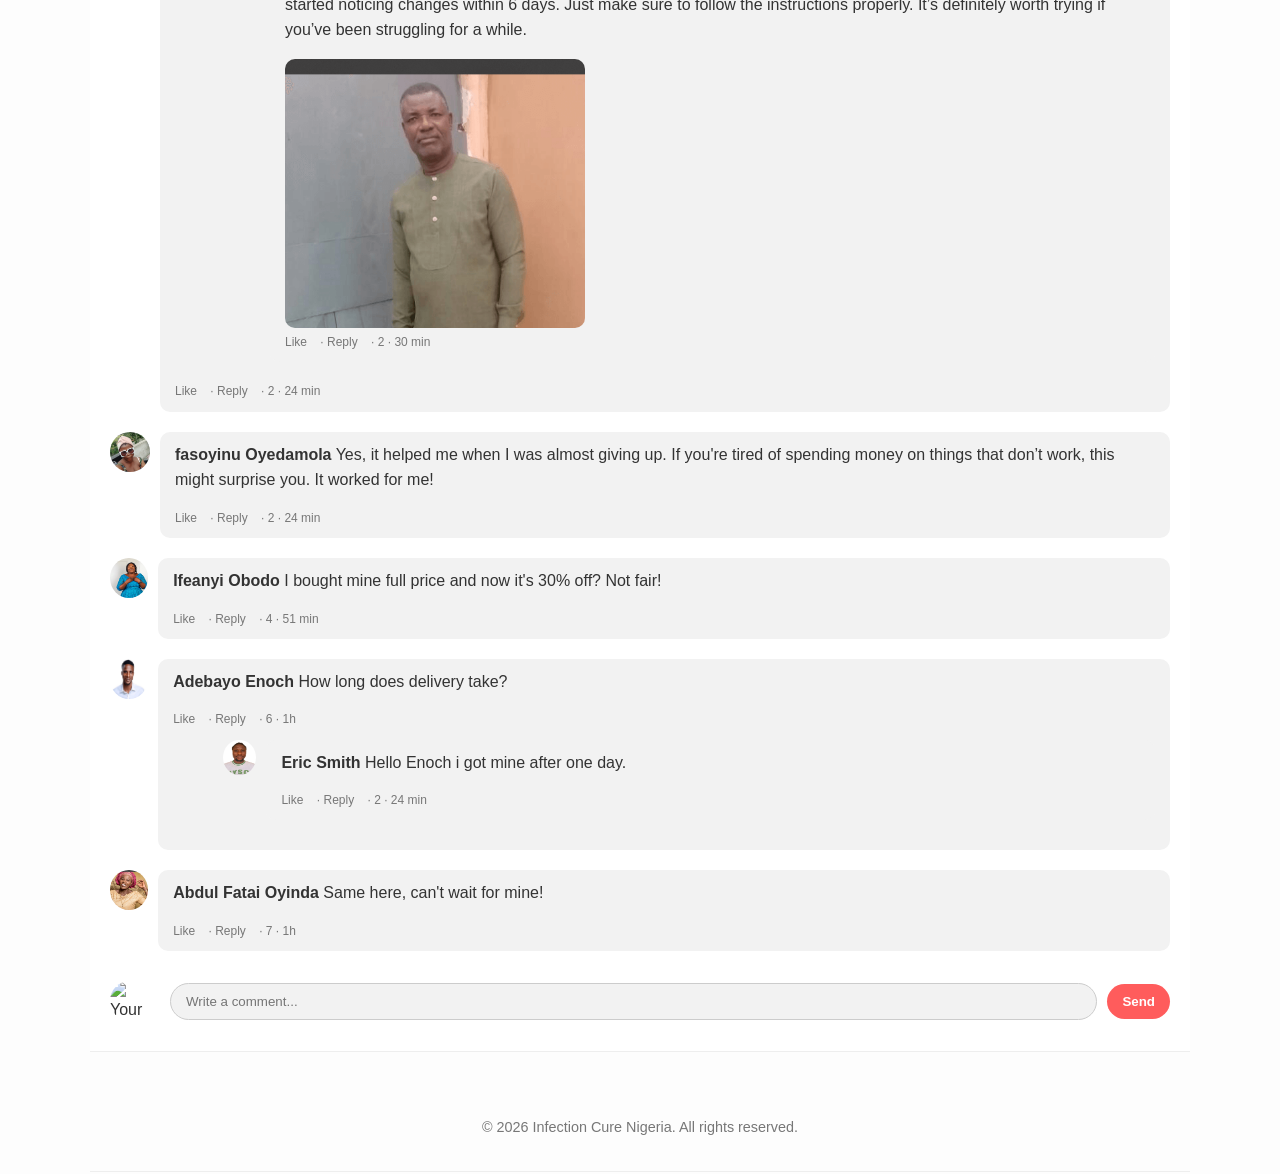
==== commit be320afc: "Update index.html" ====
--- a/index.html
+++ b/index.html
@@ -7,6 +7,15 @@
 <link rel="stylesheet" href="style.css" />
 
   <title>Infection Cure – Order Now</title>
+  <!-- Google tag (gtag.js) -->
+  <script async src="https://www.googletagmanager.com/gtag/js?id=AW-18133207762"></script>
+  <script>
+    window.dataLayer = window.dataLayer || [];
+    function gtag(){dataLayer.push(arguments);}
+    gtag('js', new Date());
+  
+    gtag('config', 'AW-18133207762');
+  </script>
 </head>
 <body>
 <div id="fake-order-popup"></div>
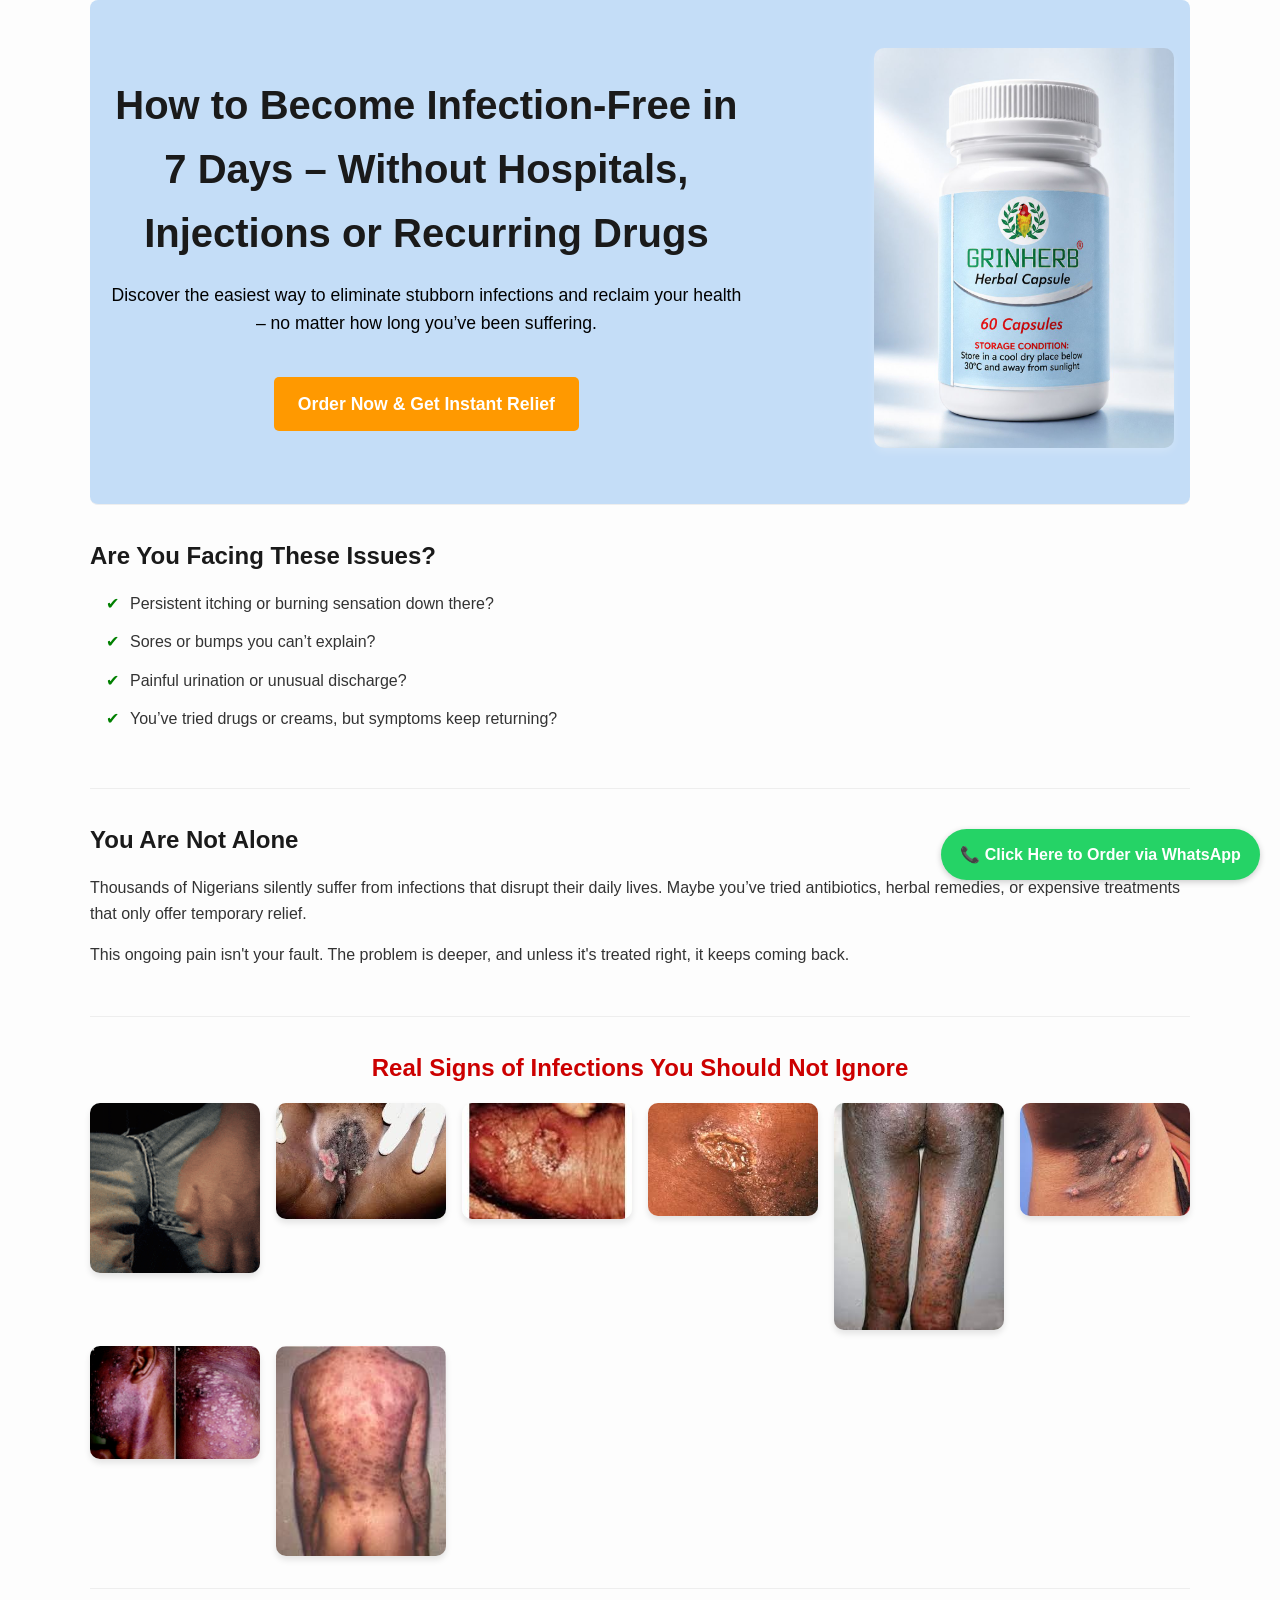
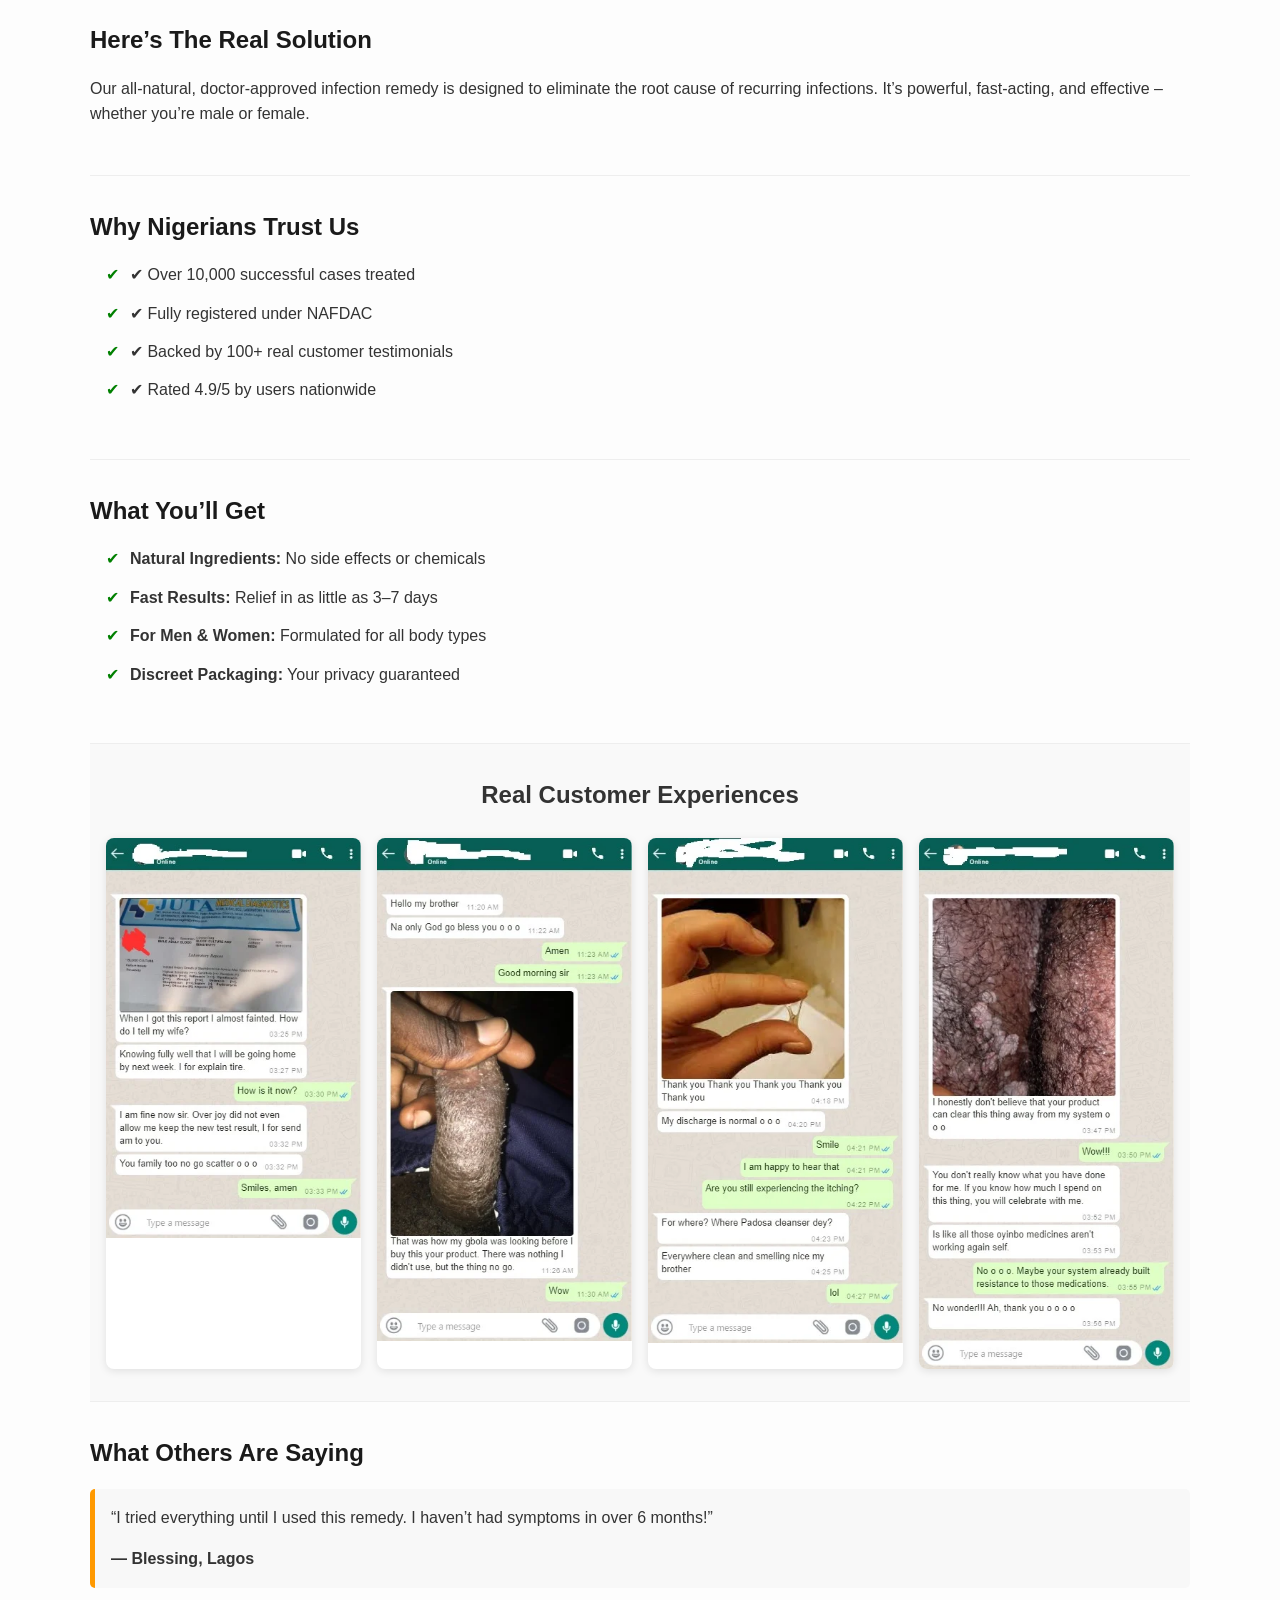
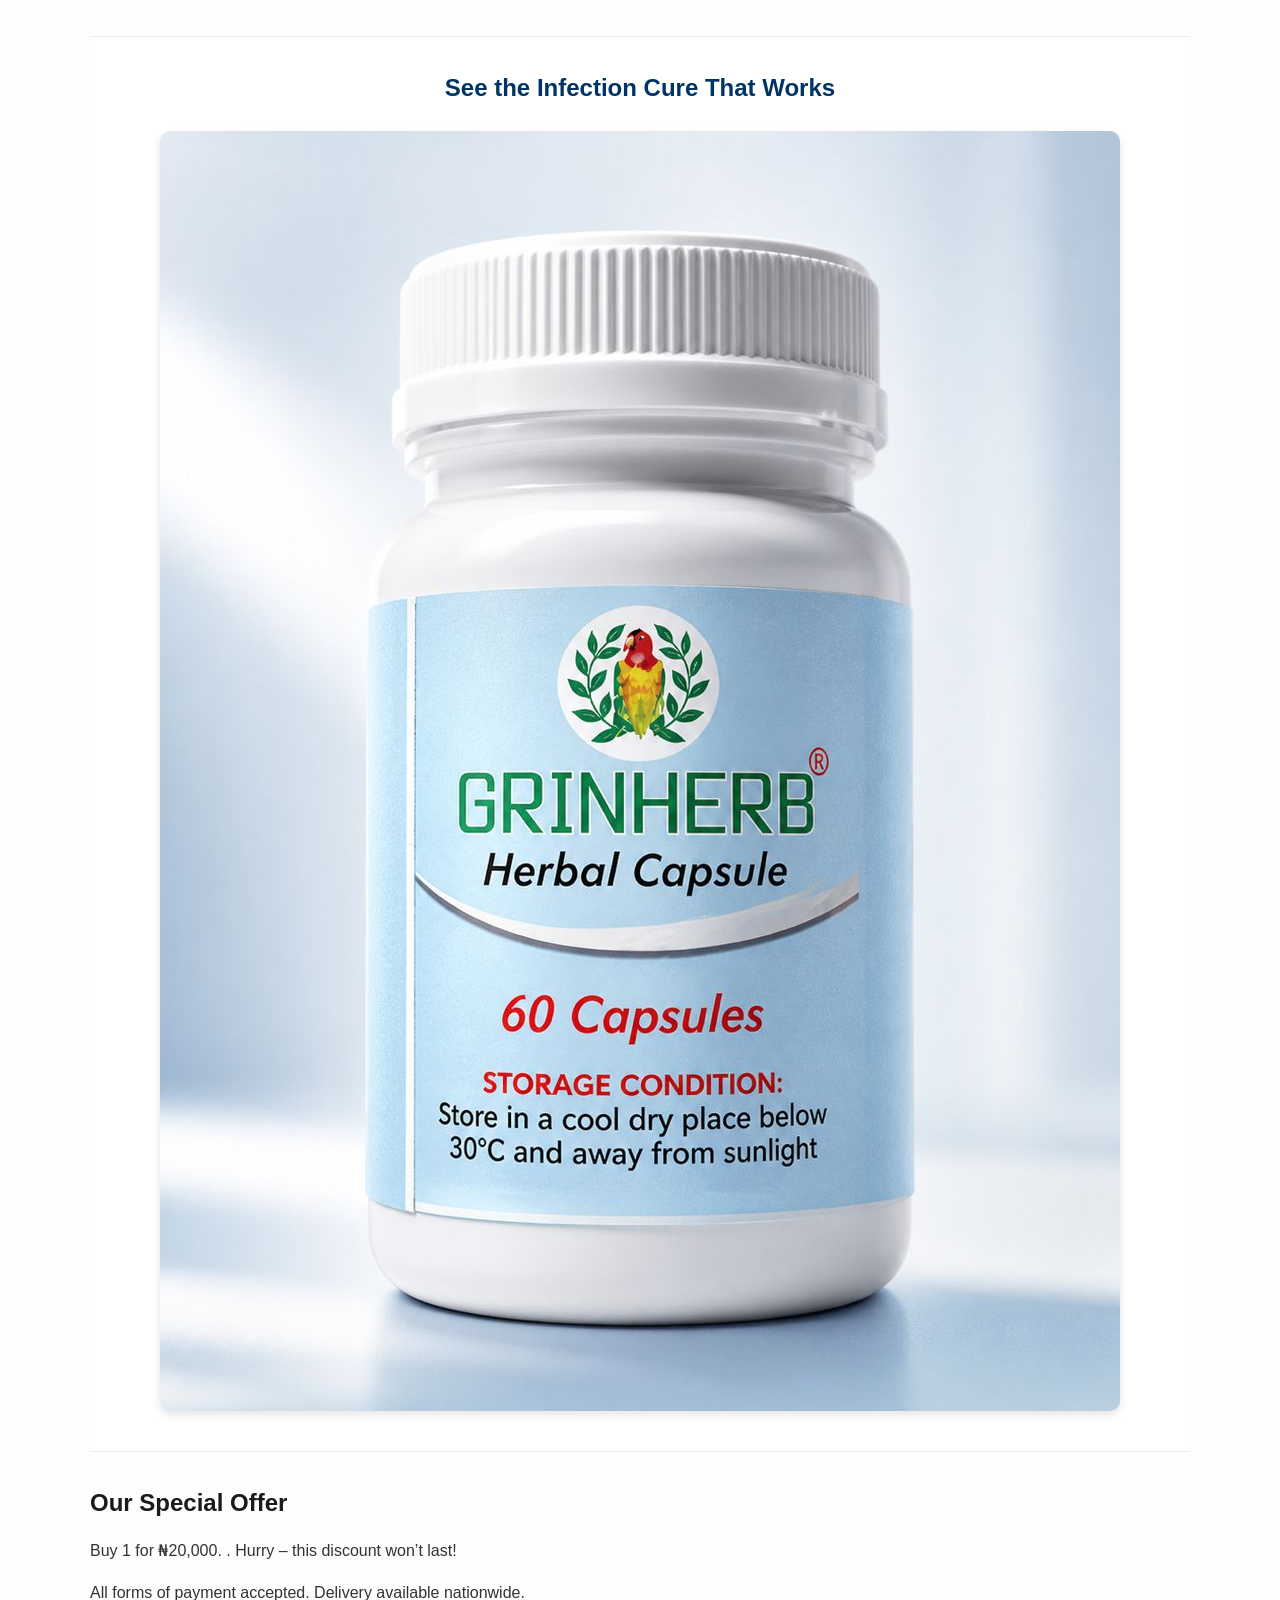
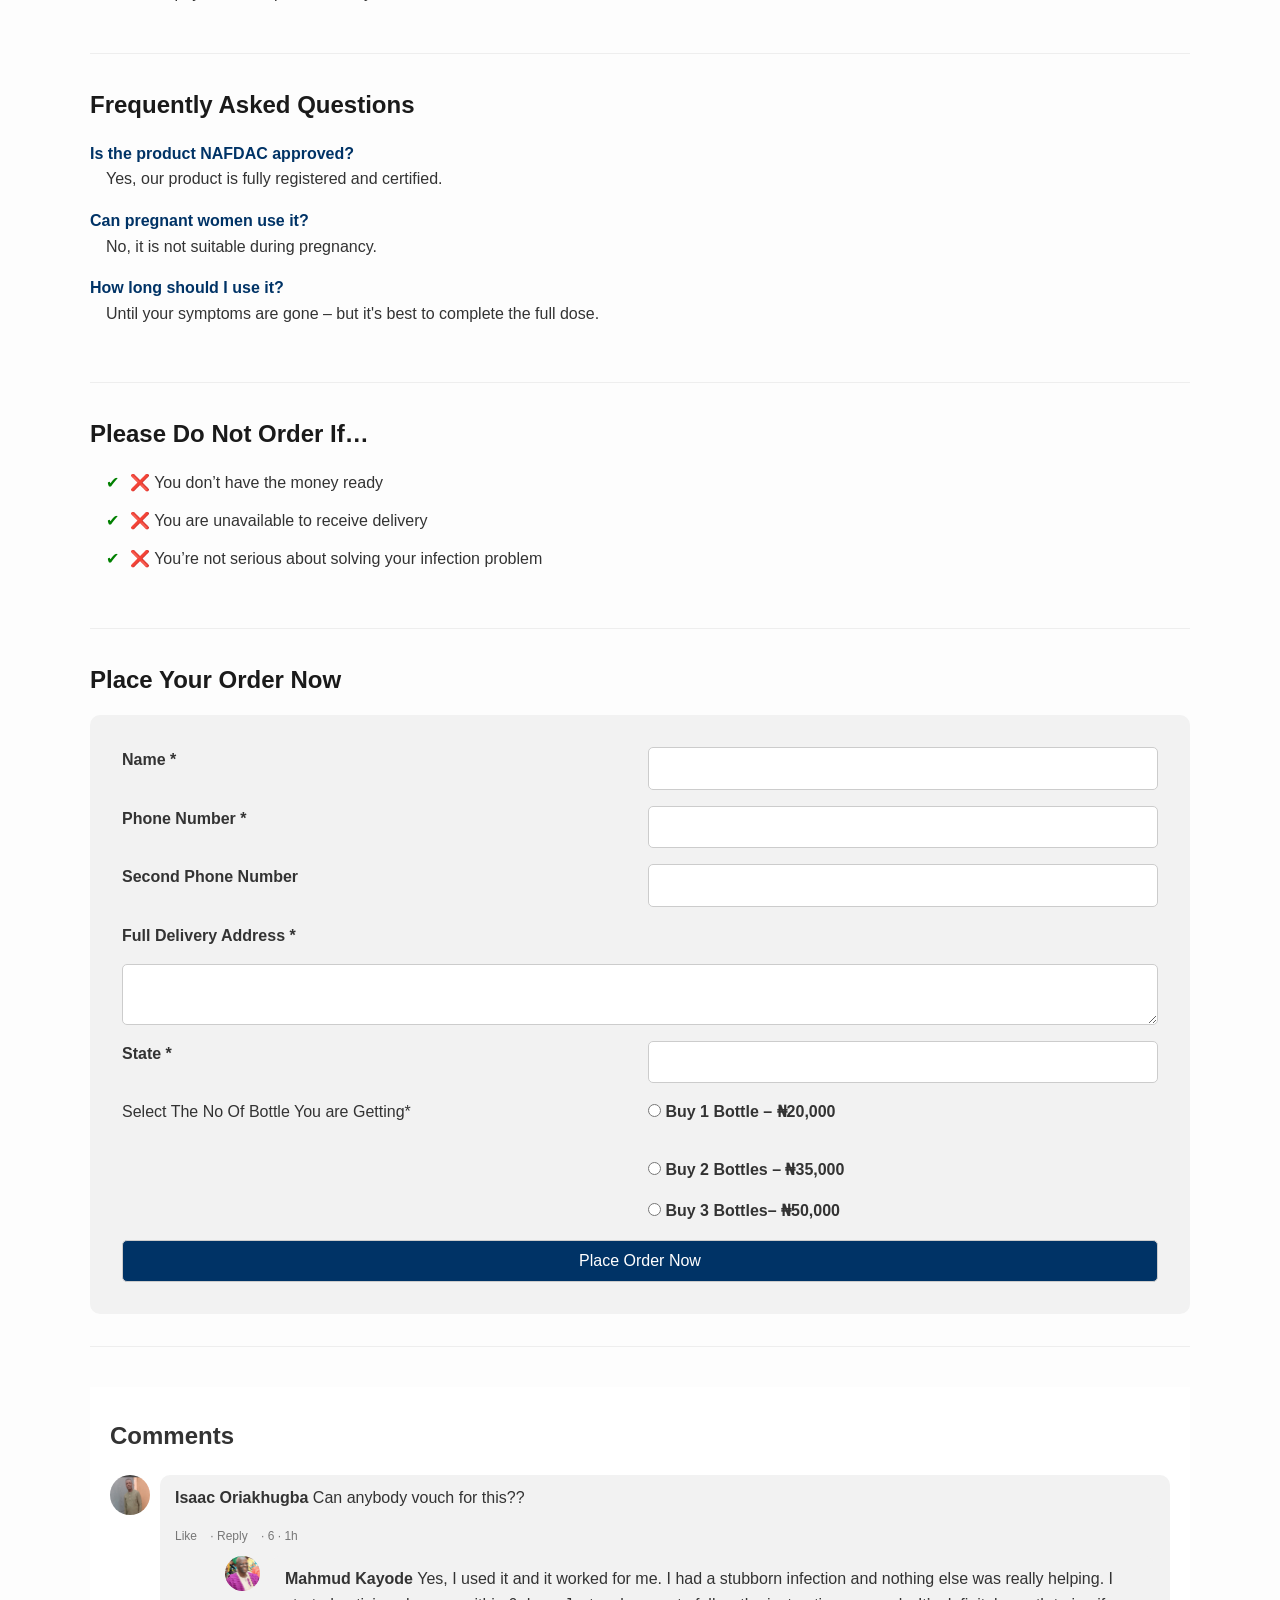
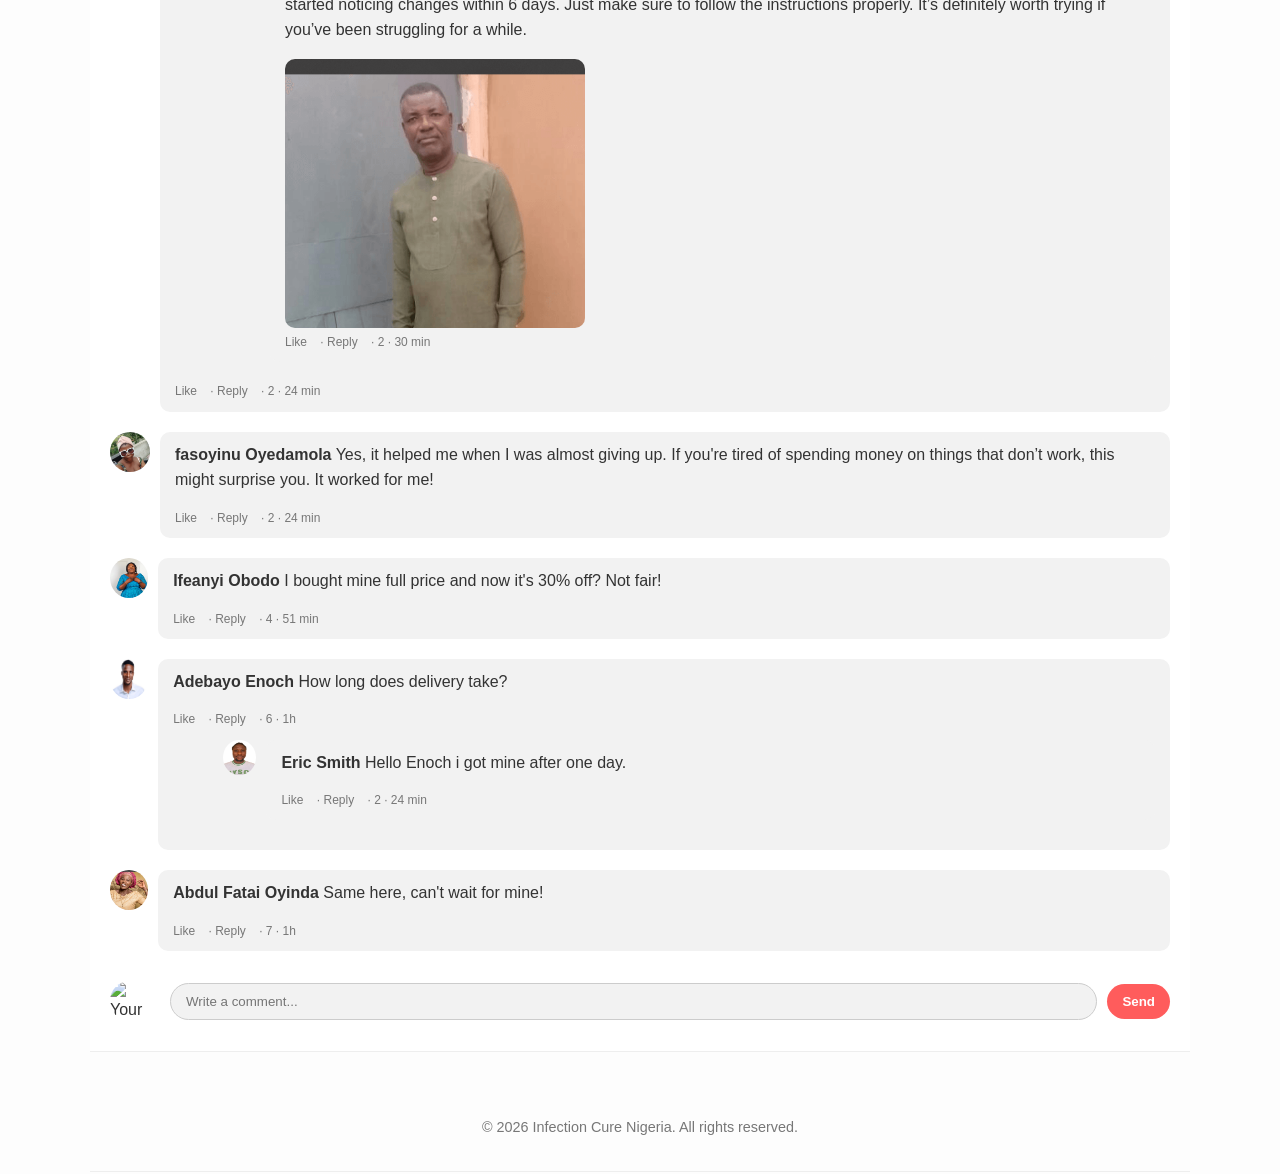
==== commit a4a94ba9: "Update index.html" ====
--- a/index.html
+++ b/index.html
@@ -7,15 +7,7 @@
 <link rel="stylesheet" href="style.css" />
 
   <title>Infection Cure – Order Now</title>
-  <!-- Google tag (gtag.js) -->
-  <script async src="https://www.googletagmanager.com/gtag/js?id=AW-18133207762"></script>
-  <script>
-    window.dataLayer = window.dataLayer || [];
-    function gtag(){dataLayer.push(arguments);}
-    gtag('js', new Date());
-  
-    gtag('config', 'AW-18133207762');
-  </script>
+  
 </head>
 <body>
 <div id="fake-order-popup"></div>
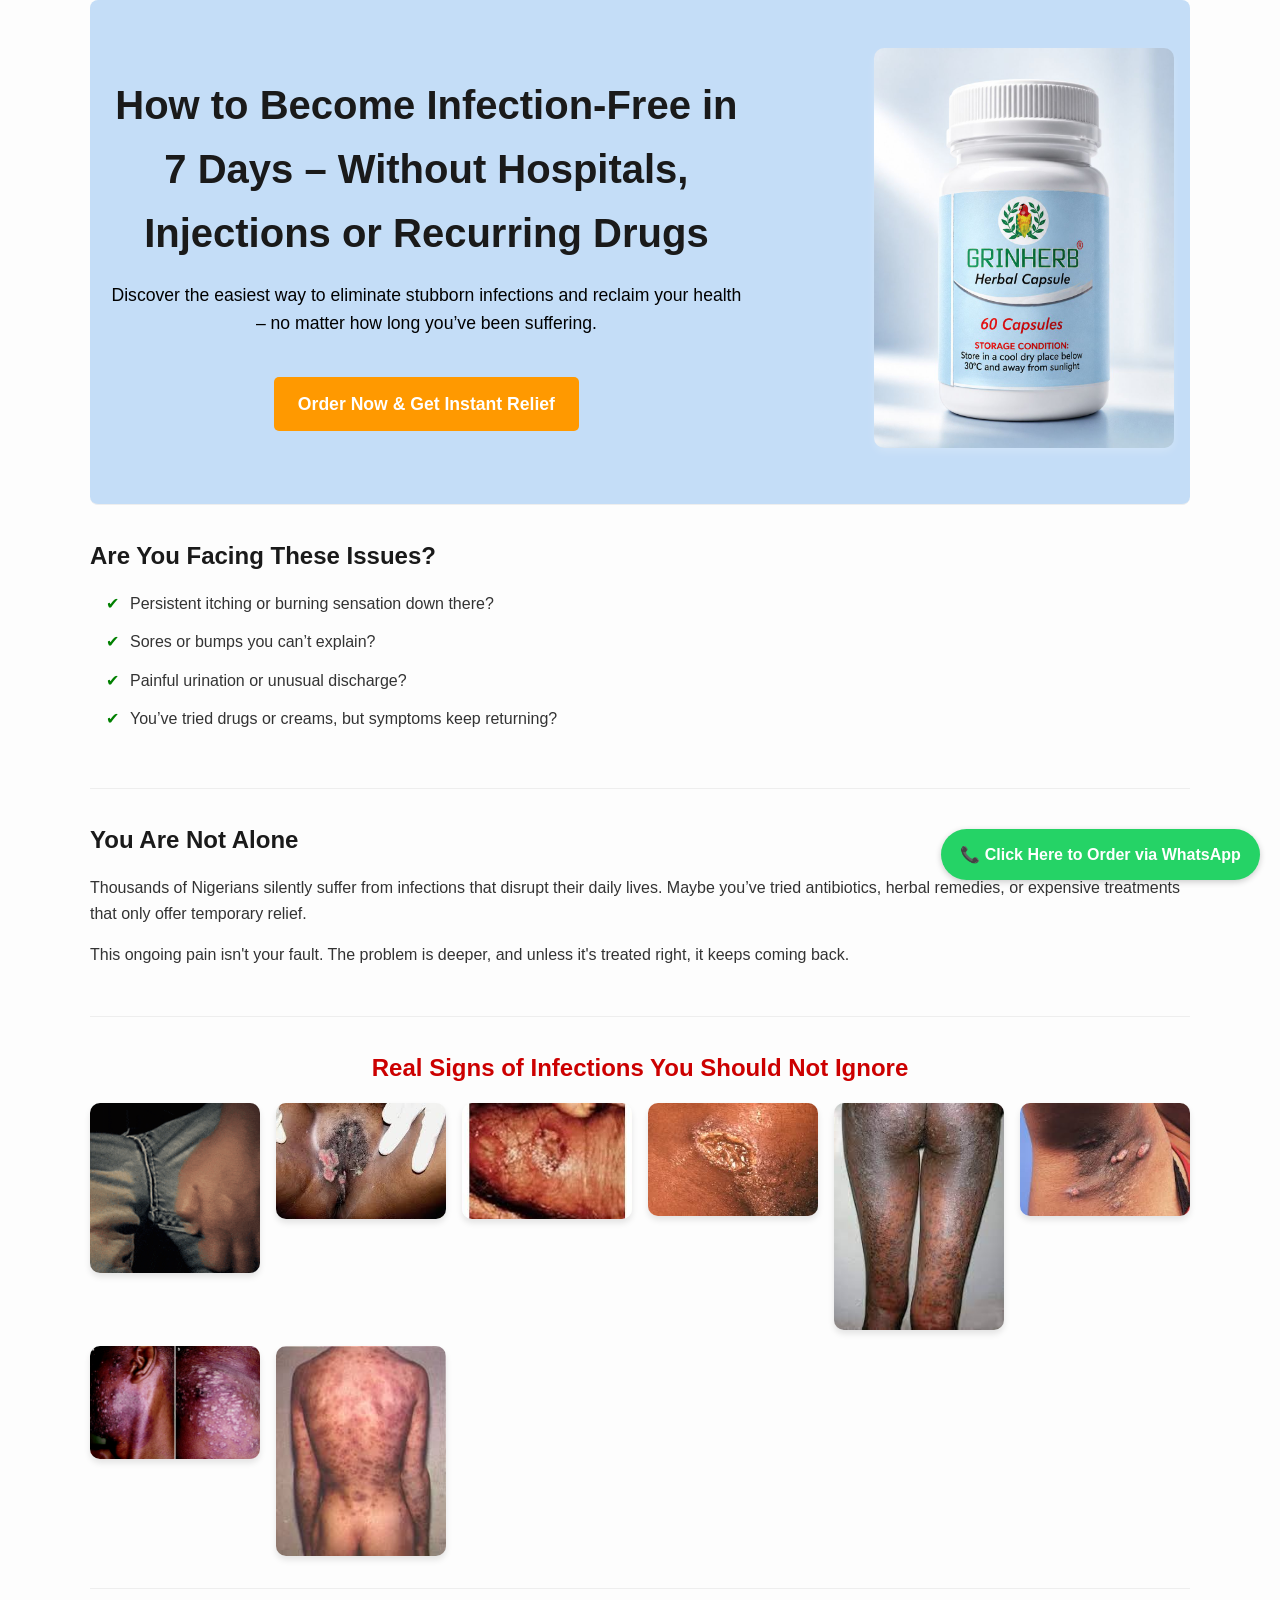
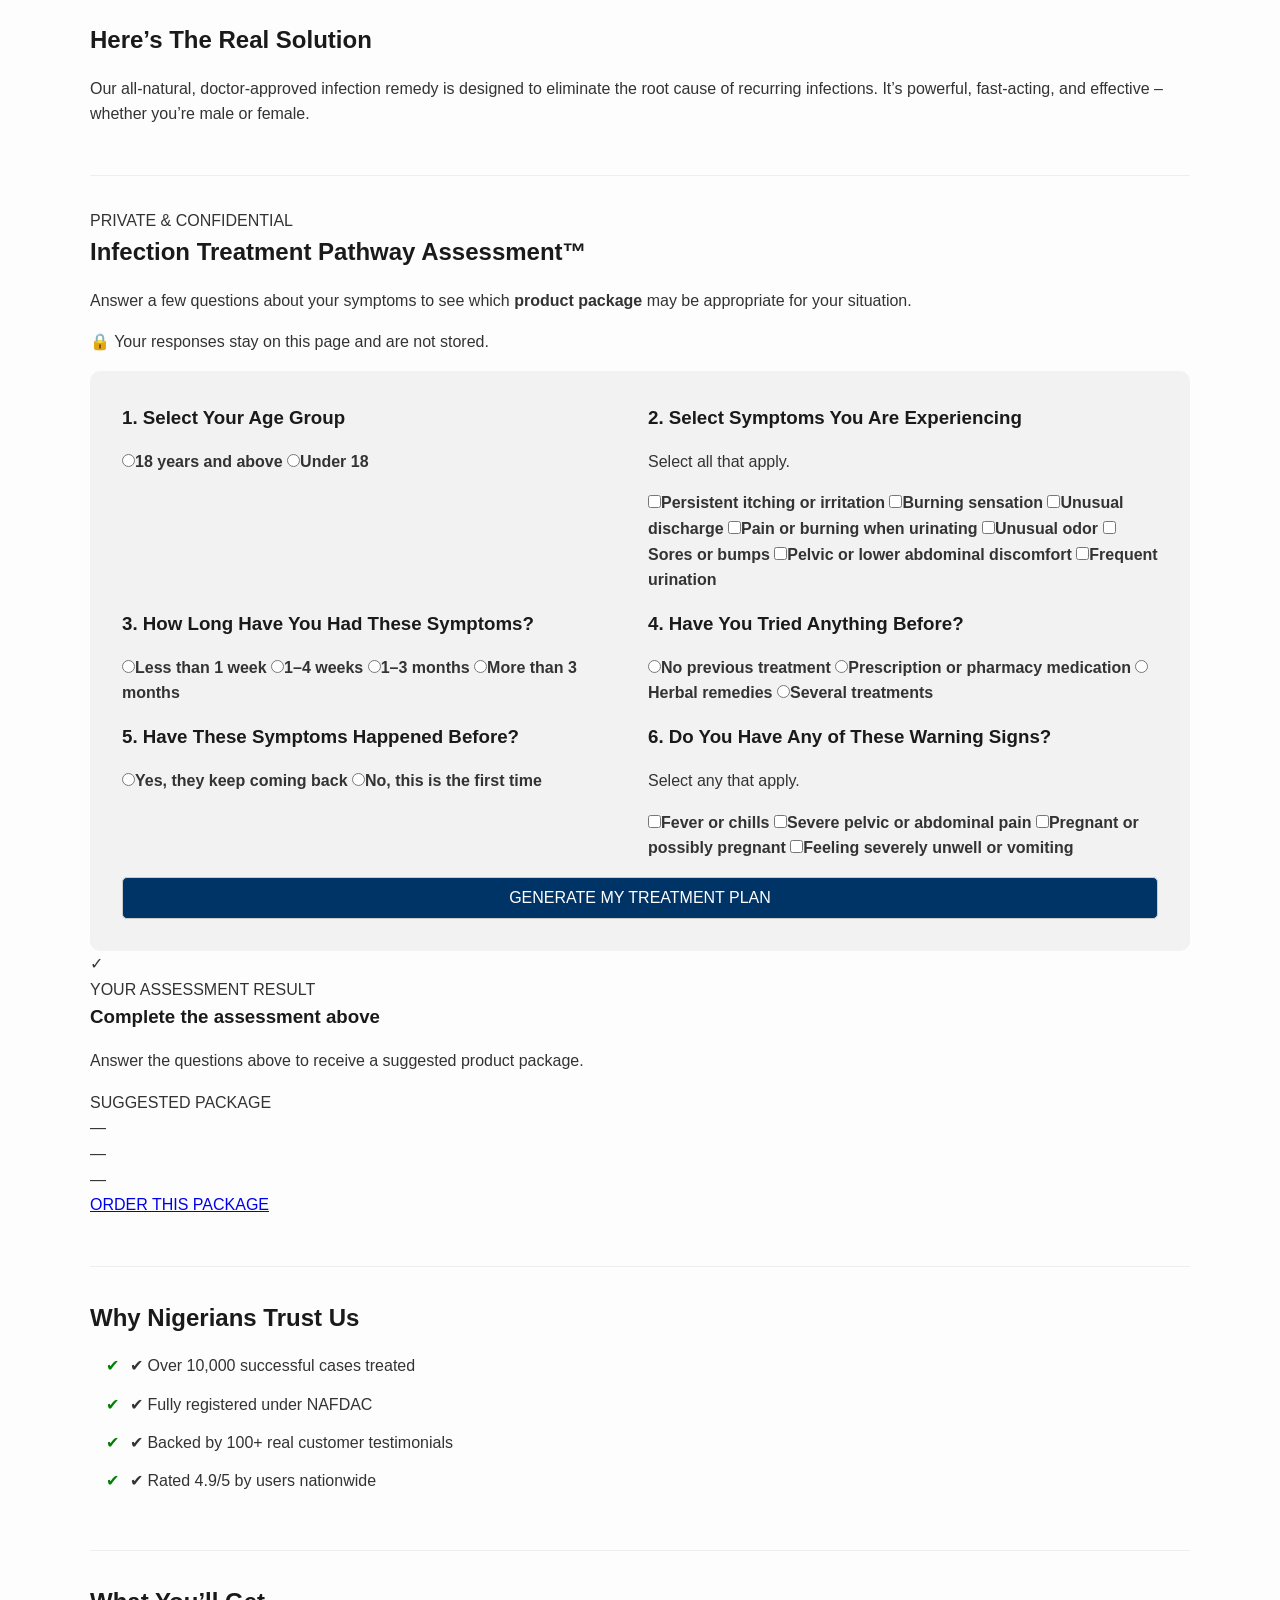
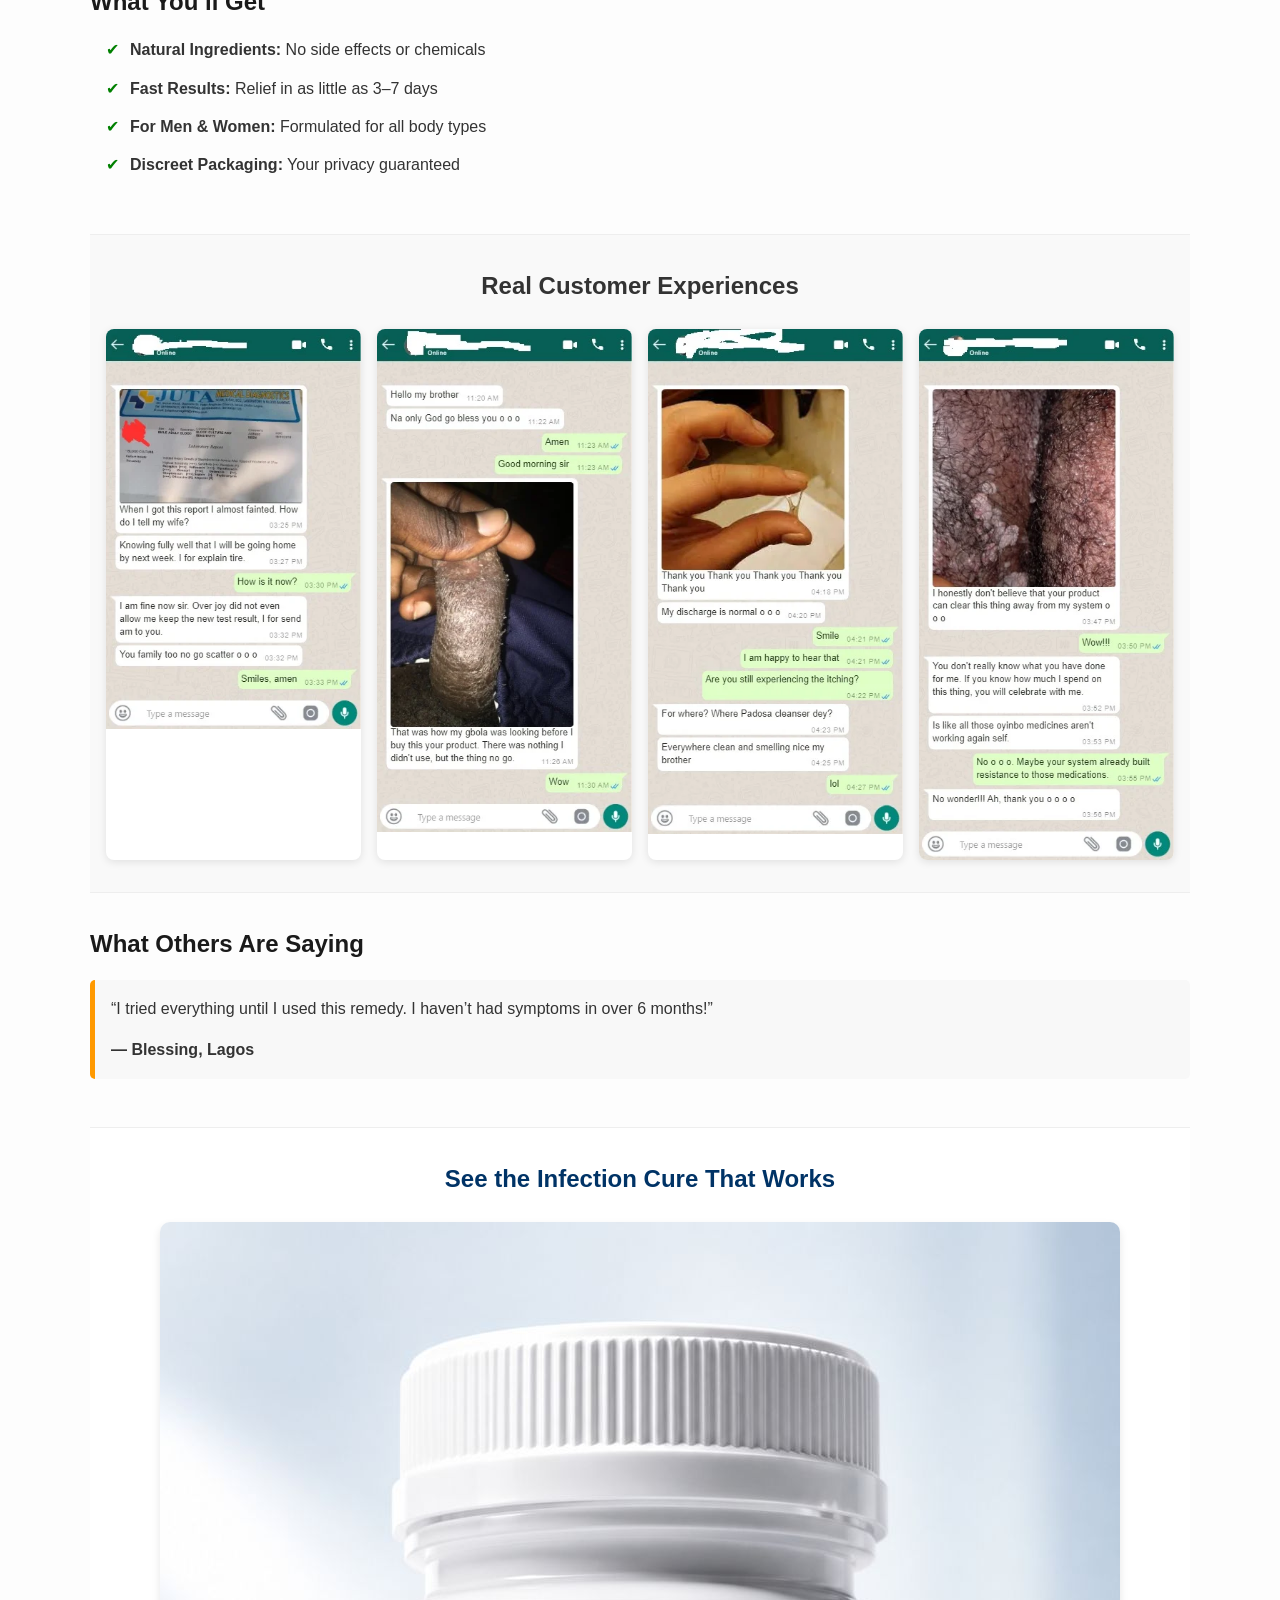
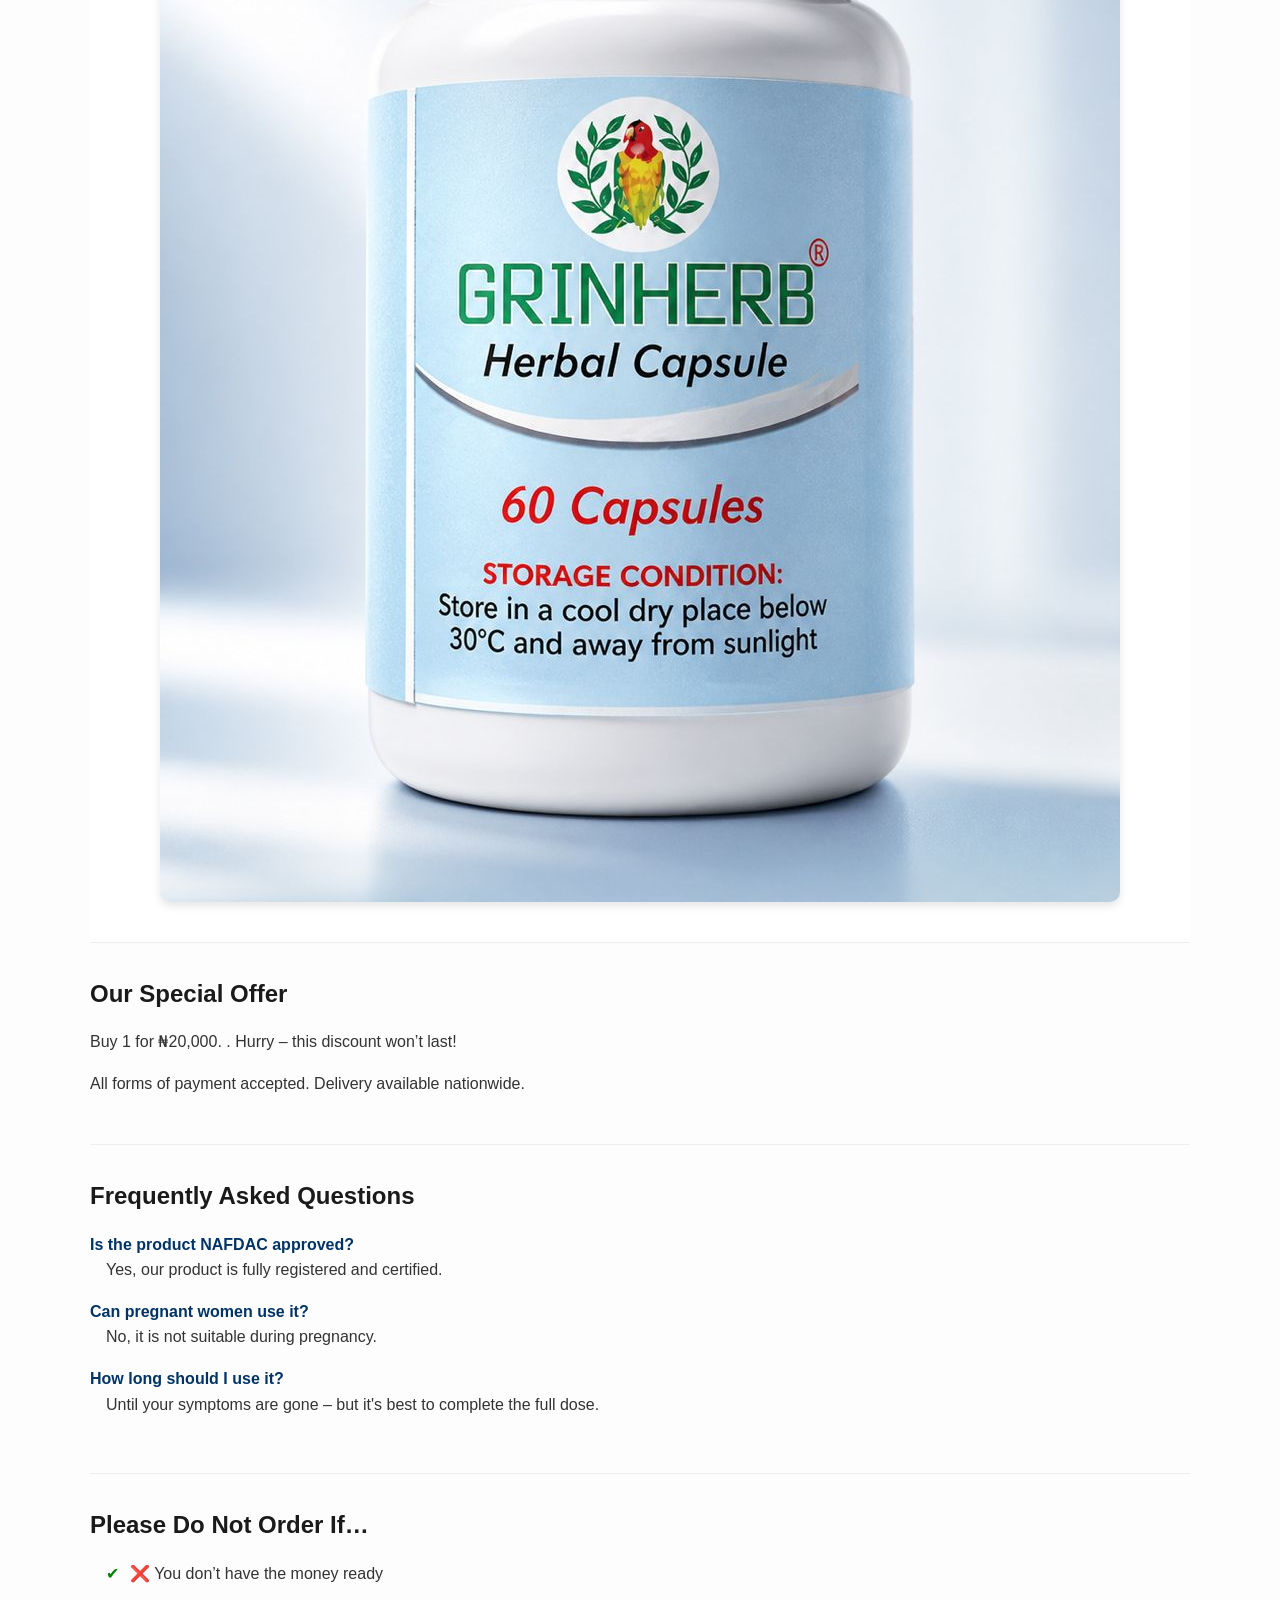
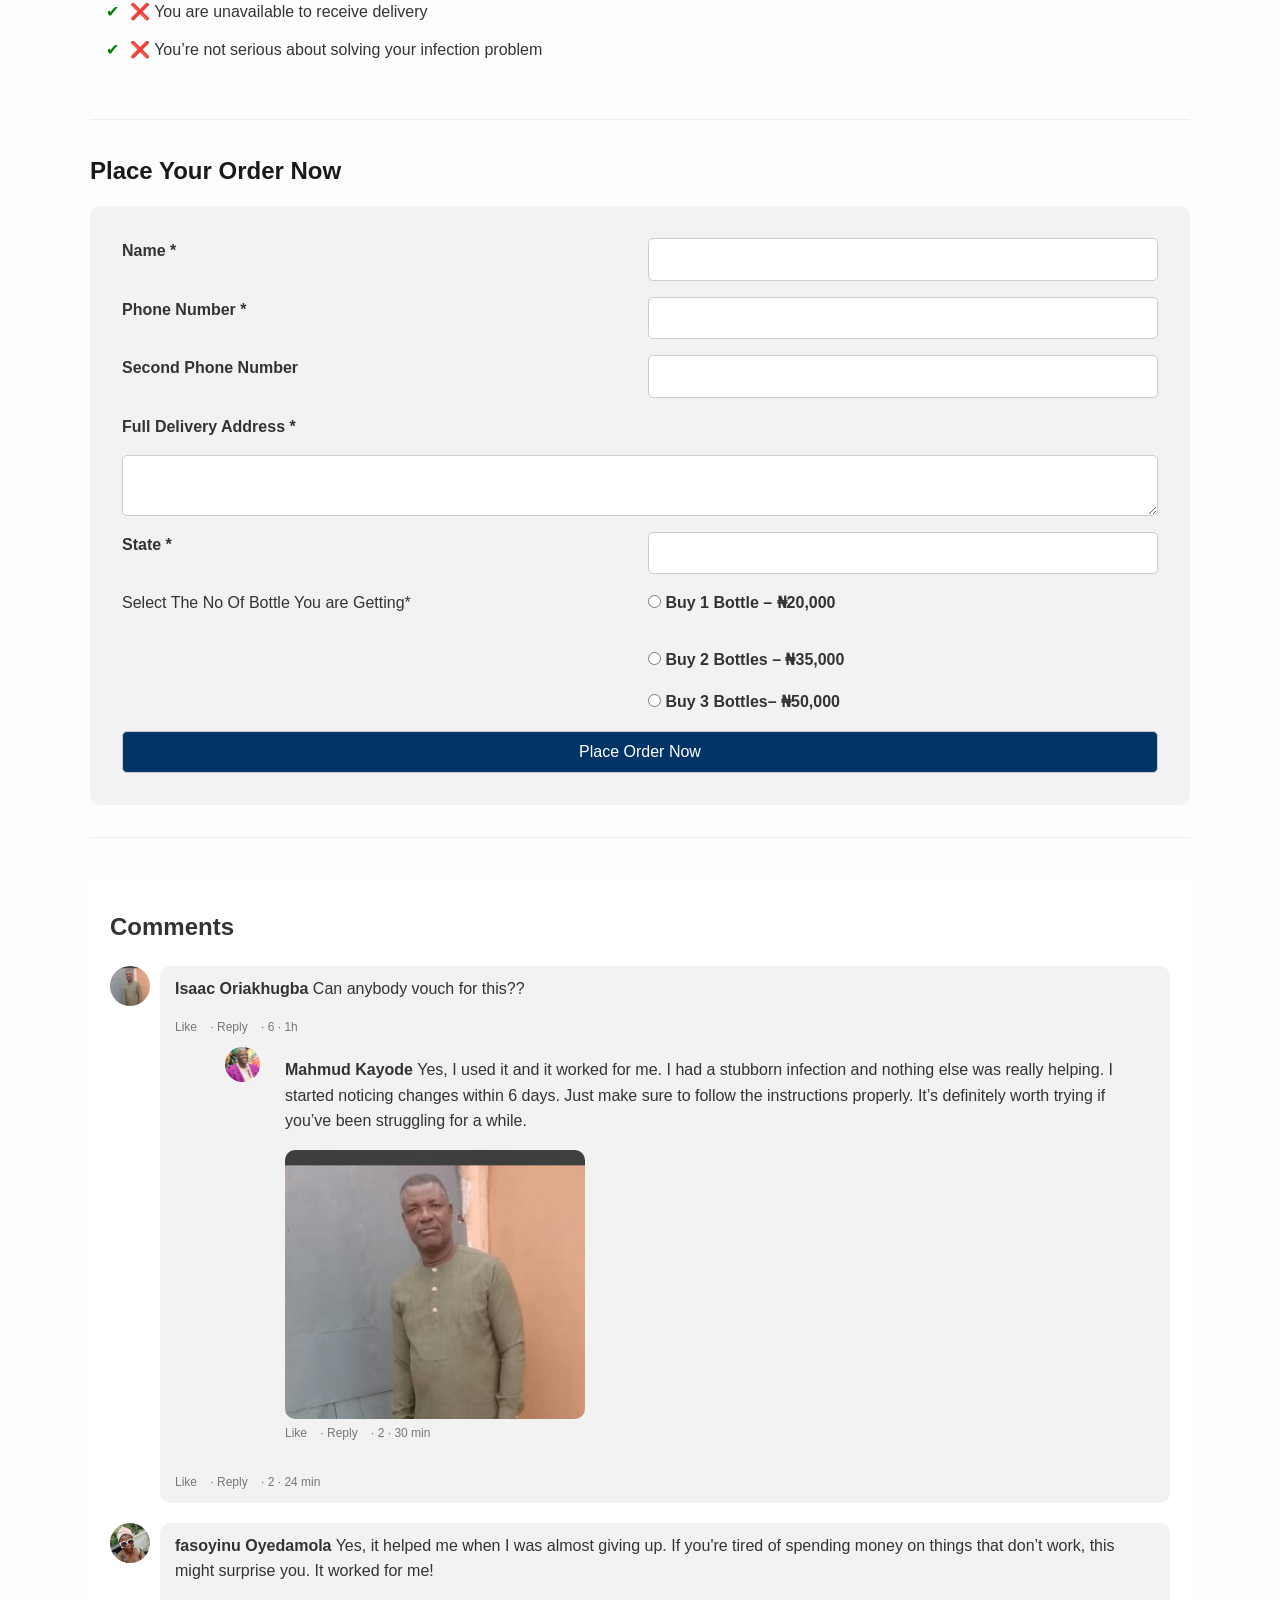
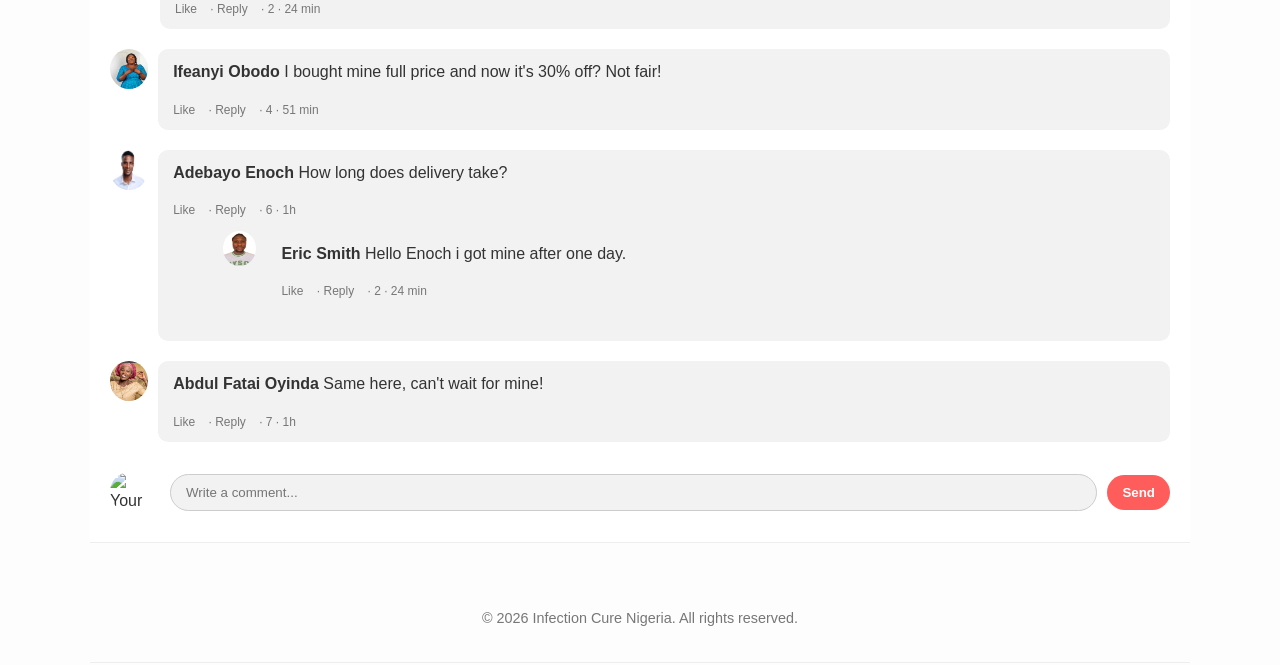
==== commit 01a5d886: "Update index.html" ====
--- a/index.html
+++ b/index.html
@@ -7,7 +7,6 @@
 <link rel="stylesheet" href="style.css" />
 
   <title>Infection Cure – Order Now</title>
-  
 </head>
 <body>
 <div id="fake-order-popup"></div>
@@ -61,6 +60,174 @@
     <h2>Here’s The Real Solution</h2>
     <p>Our all-natural, doctor-approved infection remedy is designed to eliminate the root cause of recurring infections. It’s powerful, fast-acting, and effective – whether you’re male or female.</p>
   </section>
+
+  <!-- Paste this section after "Here's The Real Solution" and before "Why Nigerians Trust Us". -->
+<section class="infection-assessment" id="infection-assessment">
+  <div class="assessment-container">
+    <div class="assessment-header">
+      <span class="assessment-badge">PRIVATE &amp; CONFIDENTIAL</span>
+      <h2>Infection Treatment Pathway Assessment™</h2>
+      <p>Answer a few questions about your symptoms to see which <strong>product package</strong> may be appropriate for your situation.</p>
+      <p class="privacy-note">🔒 Your responses stay on this page and are not stored.</p>
+    </div>
+
+    <form id="infectionAssessmentForm">
+      <div class="assessment-step">
+        <h3>1. Select Your Age Group</h3>
+        <div class="option-grid">
+          <label class="assessment-option"><input type="radio" name="age" value="adult" required><span>18 years and above</span></label>
+          <label class="assessment-option"><input type="radio" name="age" value="under18"><span>Under 18</span></label>
+        </div>
+      </div>
+
+      <div class="assessment-step">
+        <h3>2. Select Symptoms You Are Experiencing</h3>
+        <p class="step-help">Select all that apply.</p>
+        <div class="option-grid two-columns">
+          <label class="assessment-option"><input type="checkbox" name="symptoms" value="itching"><span>Persistent itching or irritation</span></label>
+          <label class="assessment-option"><input type="checkbox" name="symptoms" value="burning"><span>Burning sensation</span></label>
+          <label class="assessment-option"><input type="checkbox" name="symptoms" value="discharge"><span>Unusual discharge</span></label>
+          <label class="assessment-option"><input type="checkbox" name="symptoms" value="urination"><span>Pain or burning when urinating</span></label>
+          <label class="assessment-option"><input type="checkbox" name="symptoms" value="odor"><span>Unusual odor</span></label>
+          <label class="assessment-option"><input type="checkbox" name="symptoms" value="sores"><span>Sores or bumps</span></label>
+          <label class="assessment-option"><input type="checkbox" name="symptoms" value="pelvic-pain"><span>Pelvic or lower abdominal discomfort</span></label>
+          <label class="assessment-option"><input type="checkbox" name="symptoms" value="frequent-urination"><span>Frequent urination</span></label>
+        </div>
+      </div>
+
+      <div class="assessment-step">
+        <h3>3. How Long Have You Had These Symptoms?</h3>
+        <div class="option-grid">
+          <label class="assessment-option"><input type="radio" name="duration" value="recent" required><span>Less than 1 week</span></label>
+          <label class="assessment-option"><input type="radio" name="duration" value="weeks"><span>1–4 weeks</span></label>
+          <label class="assessment-option"><input type="radio" name="duration" value="months"><span>1–3 months</span></label>
+          <label class="assessment-option"><input type="radio" name="duration" value="long"><span>More than 3 months</span></label>
+        </div>
+      </div>
+
+      <div class="assessment-step">
+        <h3>4. Have You Tried Anything Before?</h3>
+        <div class="option-grid">
+          <label class="assessment-option"><input type="radio" name="previous" value="none" required><span>No previous treatment</span></label>
+          <label class="assessment-option"><input type="radio" name="previous" value="medication"><span>Prescription or pharmacy medication</span></label>
+          <label class="assessment-option"><input type="radio" name="previous" value="herbal"><span>Herbal remedies</span></label>
+          <label class="assessment-option"><input type="radio" name="previous" value="multiple"><span>Several treatments</span></label>
+        </div>
+      </div>
+
+      <div class="assessment-step">
+        <h3>5. Have These Symptoms Happened Before?</h3>
+        <div class="option-grid">
+          <label class="assessment-option"><input type="radio" name="recurring" value="yes" required><span>Yes, they keep coming back</span></label>
+          <label class="assessment-option"><input type="radio" name="recurring" value="no"><span>No, this is the first time</span></label>
+        </div>
+      </div>
+
+      <div class="assessment-step warning-step">
+        <h3>6. Do You Have Any of These Warning Signs?</h3>
+        <p class="step-help">Select any that apply.</p>
+        <div class="option-grid two-columns">
+          <label class="assessment-option"><input type="checkbox" name="warning" value="fever"><span>Fever or chills</span></label>
+          <label class="assessment-option"><input type="checkbox" name="warning" value="severe-pain"><span>Severe pelvic or abdominal pain</span></label>
+          <label class="assessment-option"><input type="checkbox" name="warning" value="pregnancy"><span>Pregnant or possibly pregnant</span></label>
+          <label class="assessment-option"><input type="checkbox" name="warning" value="very-unwell"><span>Feeling severely unwell or vomiting</span></label>
+        </div>
+      </div>
+
+      <button type="submit" class="assessment-button">GENERATE MY TREATMENT PLAN</button>
+    </form>
+
+    <div id="assessmentResult" class="assessment-result" aria-live="polite">
+      <div class="result-icon">✓</div>
+      <span class="result-label">YOUR ASSESSMENT RESULT</span>
+      <h3 id="resultTitle">Complete the assessment above</h3>
+      <p id="resultDescription">Answer the questions above to receive a suggested product package.</p>
+
+      <div class="package-card">
+        <span class="package-label">SUGGESTED PACKAGE</span>
+        <div id="packageName" class="package-name">—</div>
+        <div id="packagePrice" class="package-price">—</div>
+        <div id="packageSupply" class="package-supply">—</div>
+        <a id="packageButton" class="package-button" href="https://wa.me/2348132762892" target="_blank" rel="noopener">ORDER THIS PACKAGE</a>
+      </div>
+
+      <div id="warningMessage" class="result-warning" hidden>
+        <strong></strong>
+      </div>
+
+      <p class="result-disclaimer"></p>
+    </div>
+  </div>
+</section>
+
+<script>
+document.addEventListener("DOMContentLoaded", function () {
+  const form = document.getElementById("infectionAssessmentForm");
+  const result = document.getElementById("assessmentResult");
+
+  const packages = {
+    one: {
+      name: "Initial Treatment",
+      bottles: "1 Bottle",
+      price: "₦20,000",
+      supply: "1 Bottle Package",
+      description: "Based on the answers provided, the 1-bottle package is the suggested starting option."
+    },
+    two: {
+      name: "Ongoing Treatment",
+      bottles: "2 Bottles",
+      price: "₦35,000",
+      supply: "2 Bottle Package",
+      description: "Based on the answers provided, the 2-bottles package is the suggested option for ongoing symptoms."
+    },
+    three: {
+      name: "Recurring Symptom Treatment",
+      bottles: "3 Bottles",
+      price: "₦50,000",
+      supply: "3 Bottle Package",
+      description: "Based on the answers provided, the 3-bottles package is the suggested option for recurring or longer-lasting symptoms."
+    }
+  };
+
+  form.addEventListener("submit", function (event) {
+    event.preventDefault();
+
+    const duration = document.querySelector('input[name="duration"]:checked')?.value;
+    const recurring = document.querySelector('input[name="recurring"]:checked')?.value;
+    const previous = document.querySelector('input[name="previous"]:checked')?.value;
+    const warnings = document.querySelectorAll('input[name="warning"]:checked');
+
+    let selectedPackage = packages.one;
+
+    if (recurring === "yes" || duration === "long" || previous === "multiple") {
+      selectedPackage = packages.three;
+    } else if (
+      duration === "months" ||
+      duration === "weeks" ||
+      previous === "medication" ||
+      previous === "herbal"
+    ) {
+      selectedPackage = packages.two;
+    }
+
+    document.getElementById("resultTitle").textContent = selectedPackage.name;
+    document.getElementById("resultDescription").textContent = selectedPackage.description;
+    document.getElementById("packageName").textContent = selectedPackage.bottles;
+    document.getElementById("packagePrice").textContent = selectedPackage.price;
+    document.getElementById("packageSupply").textContent = selectedPackage.supply;
+
+    const message = "Hello Dr. Ezekiel, I completed the Infection Treatment Pathway Assessment and my suggested package is " +
+      selectedPackage.bottles + " (" + selectedPackage.price + "). I would like to place an order.";
+
+    document.getElementById("packageButton").href =
+      "https://wa.me/2348132762892?text=" + encodeURIComponent(message);
+
+    document.getElementById("warningMessage").hidden = warnings.length === 0;
+    result.classList.add("show");
+    result.scrollIntoView({ behavior: "smooth", block: "center" });
+  });
+});
+</script>
 
   <!-- Credentials -->
   <section id="credentials">
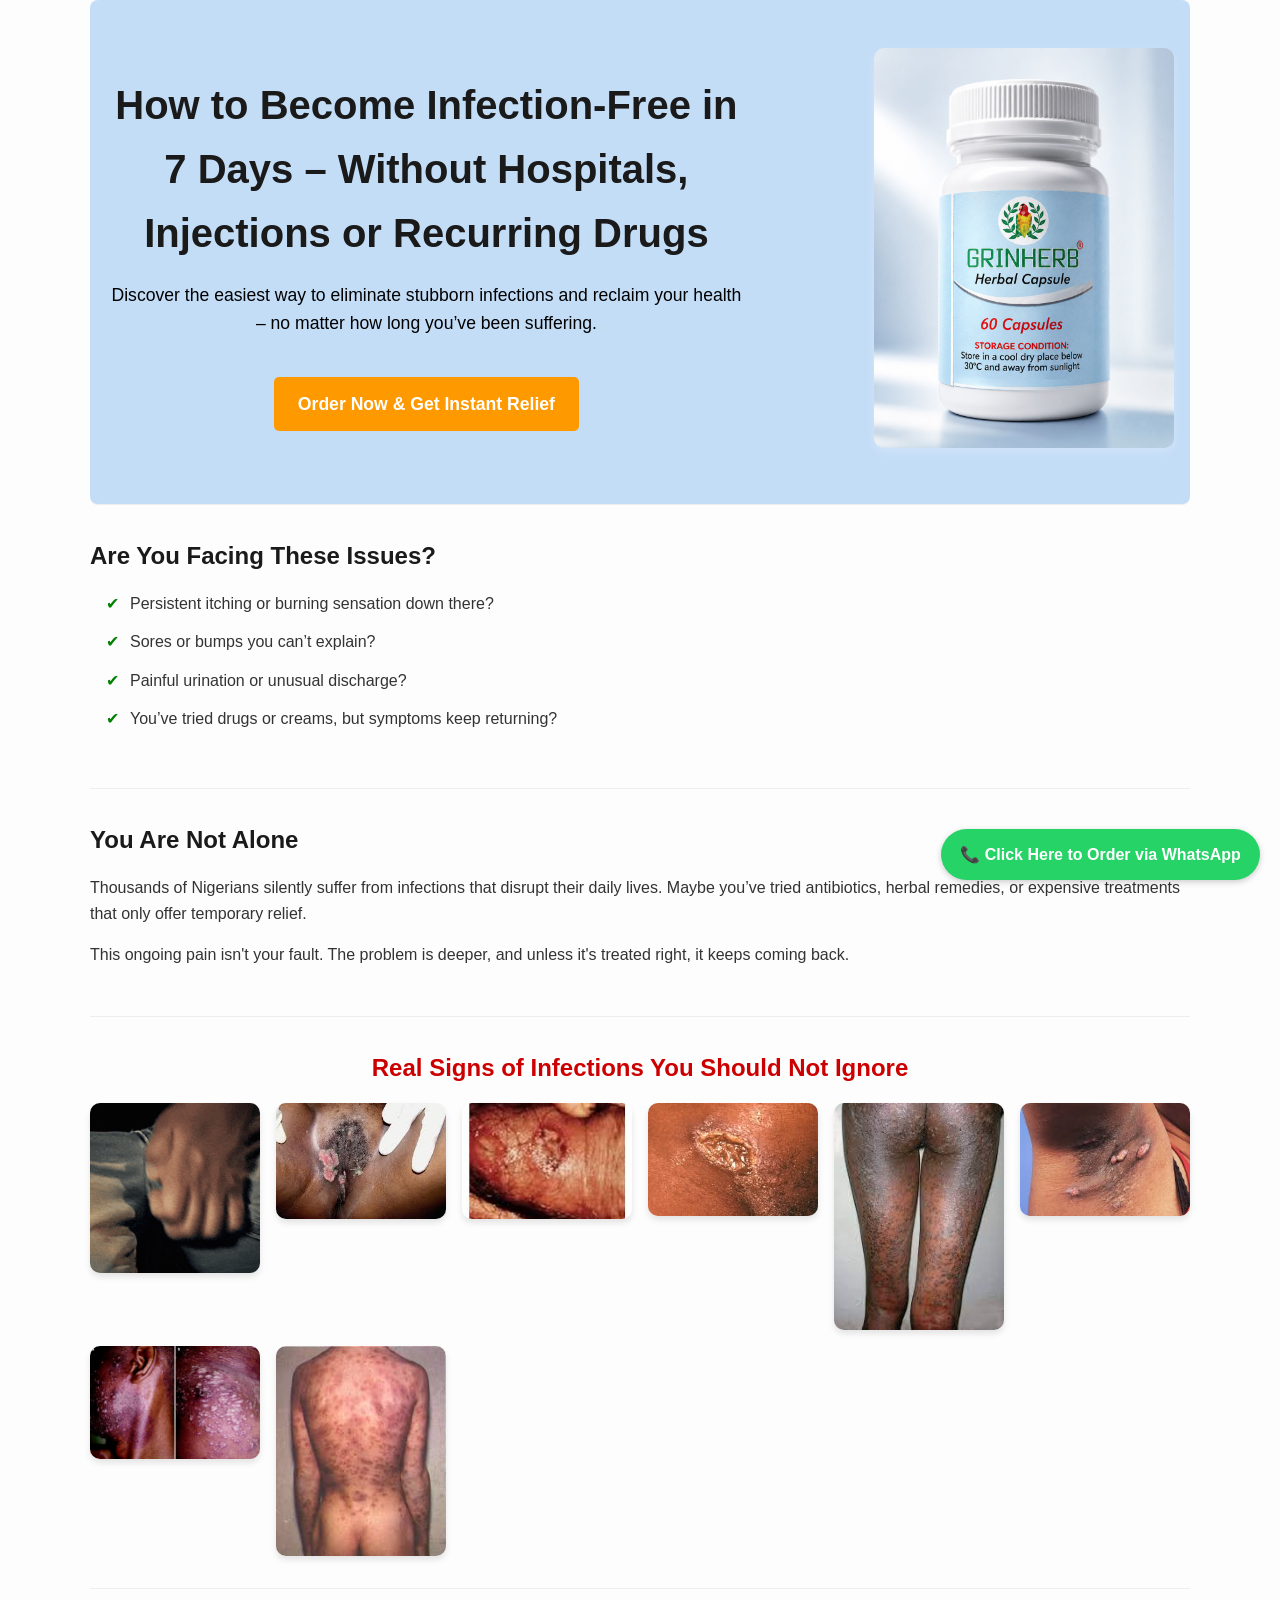
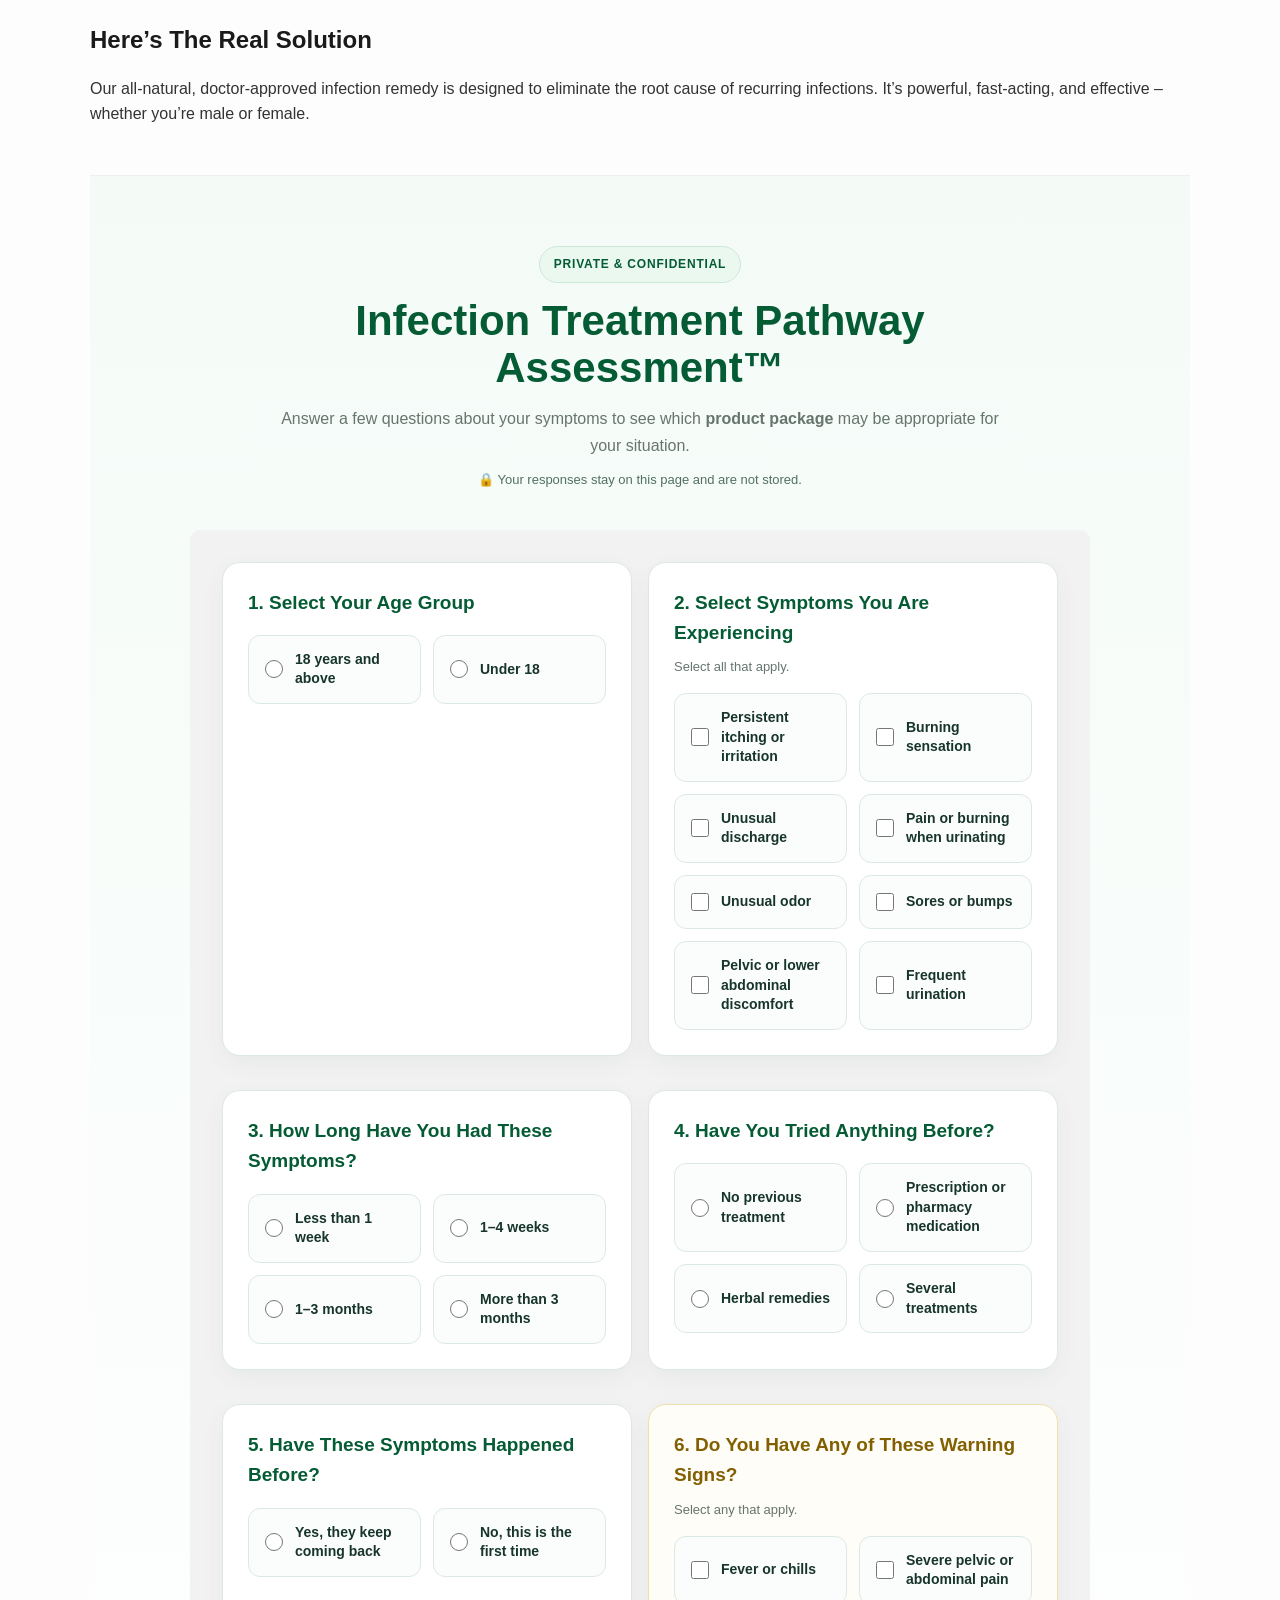
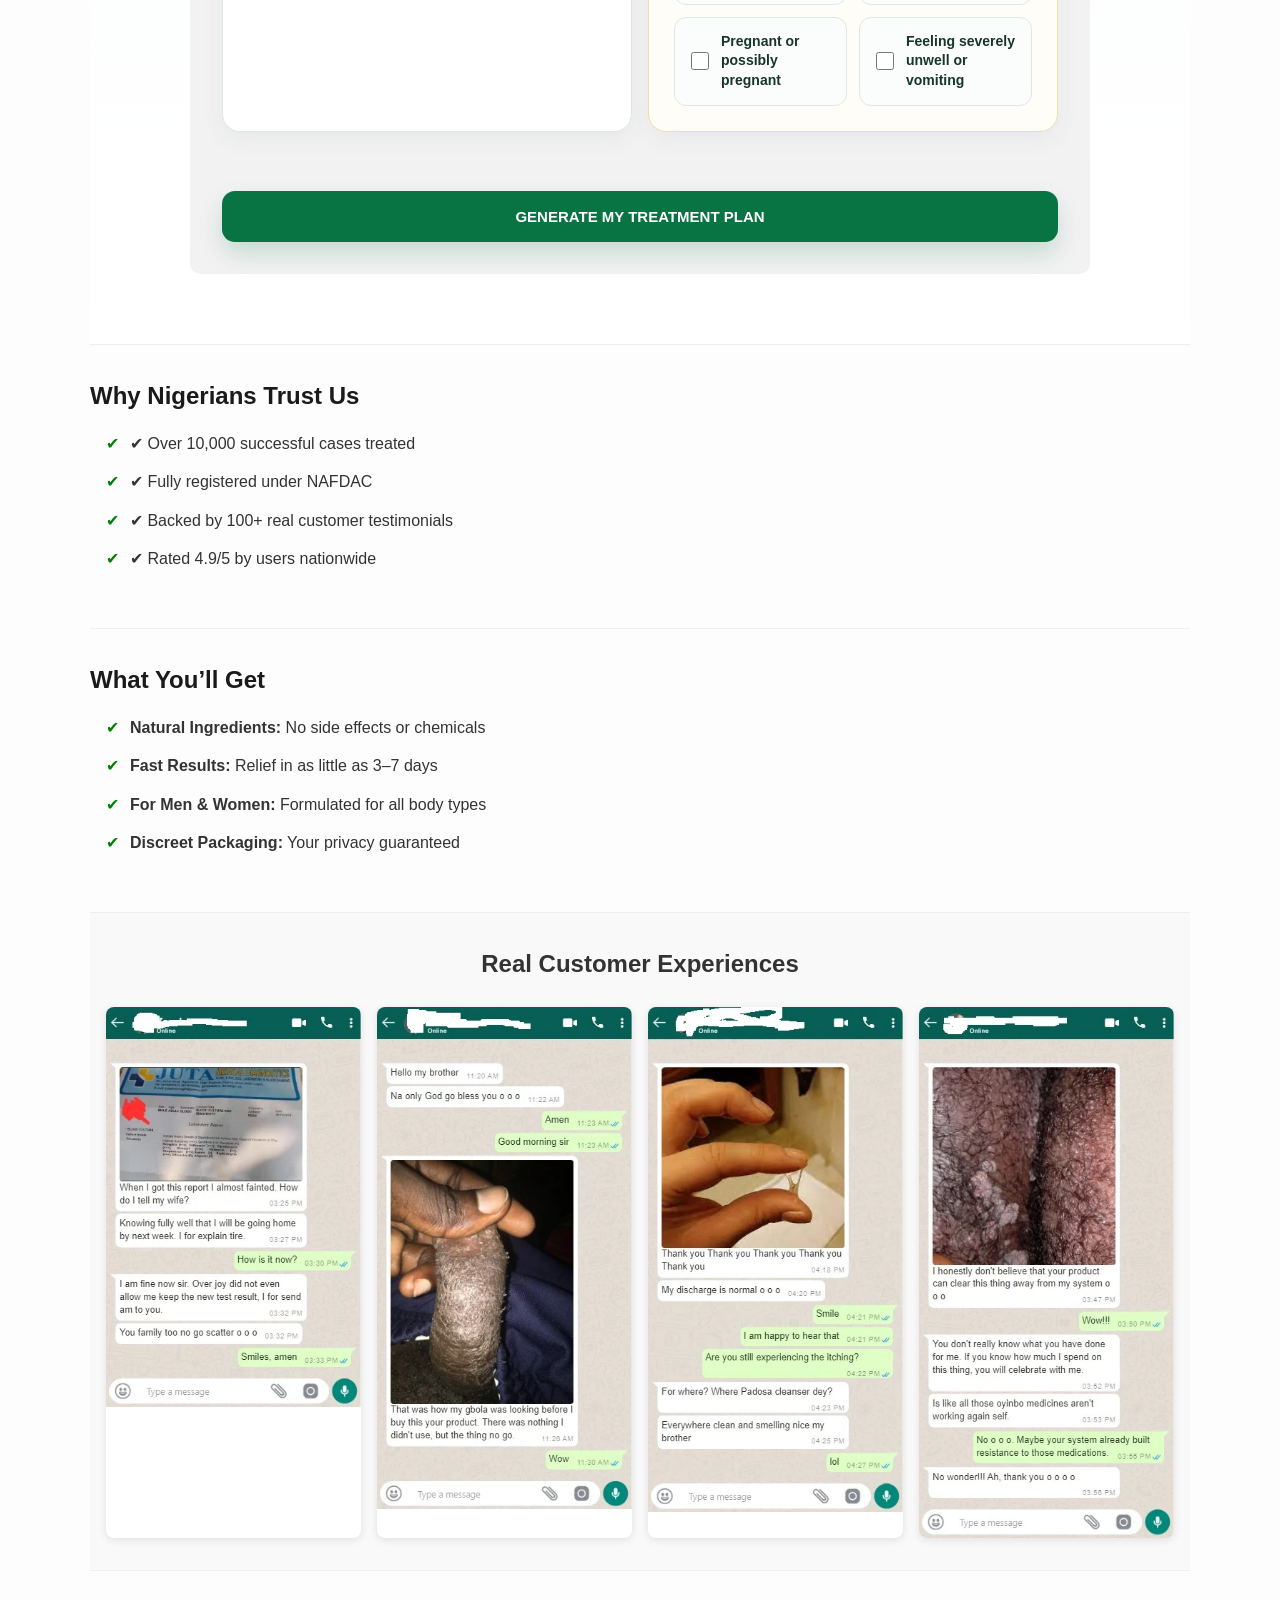
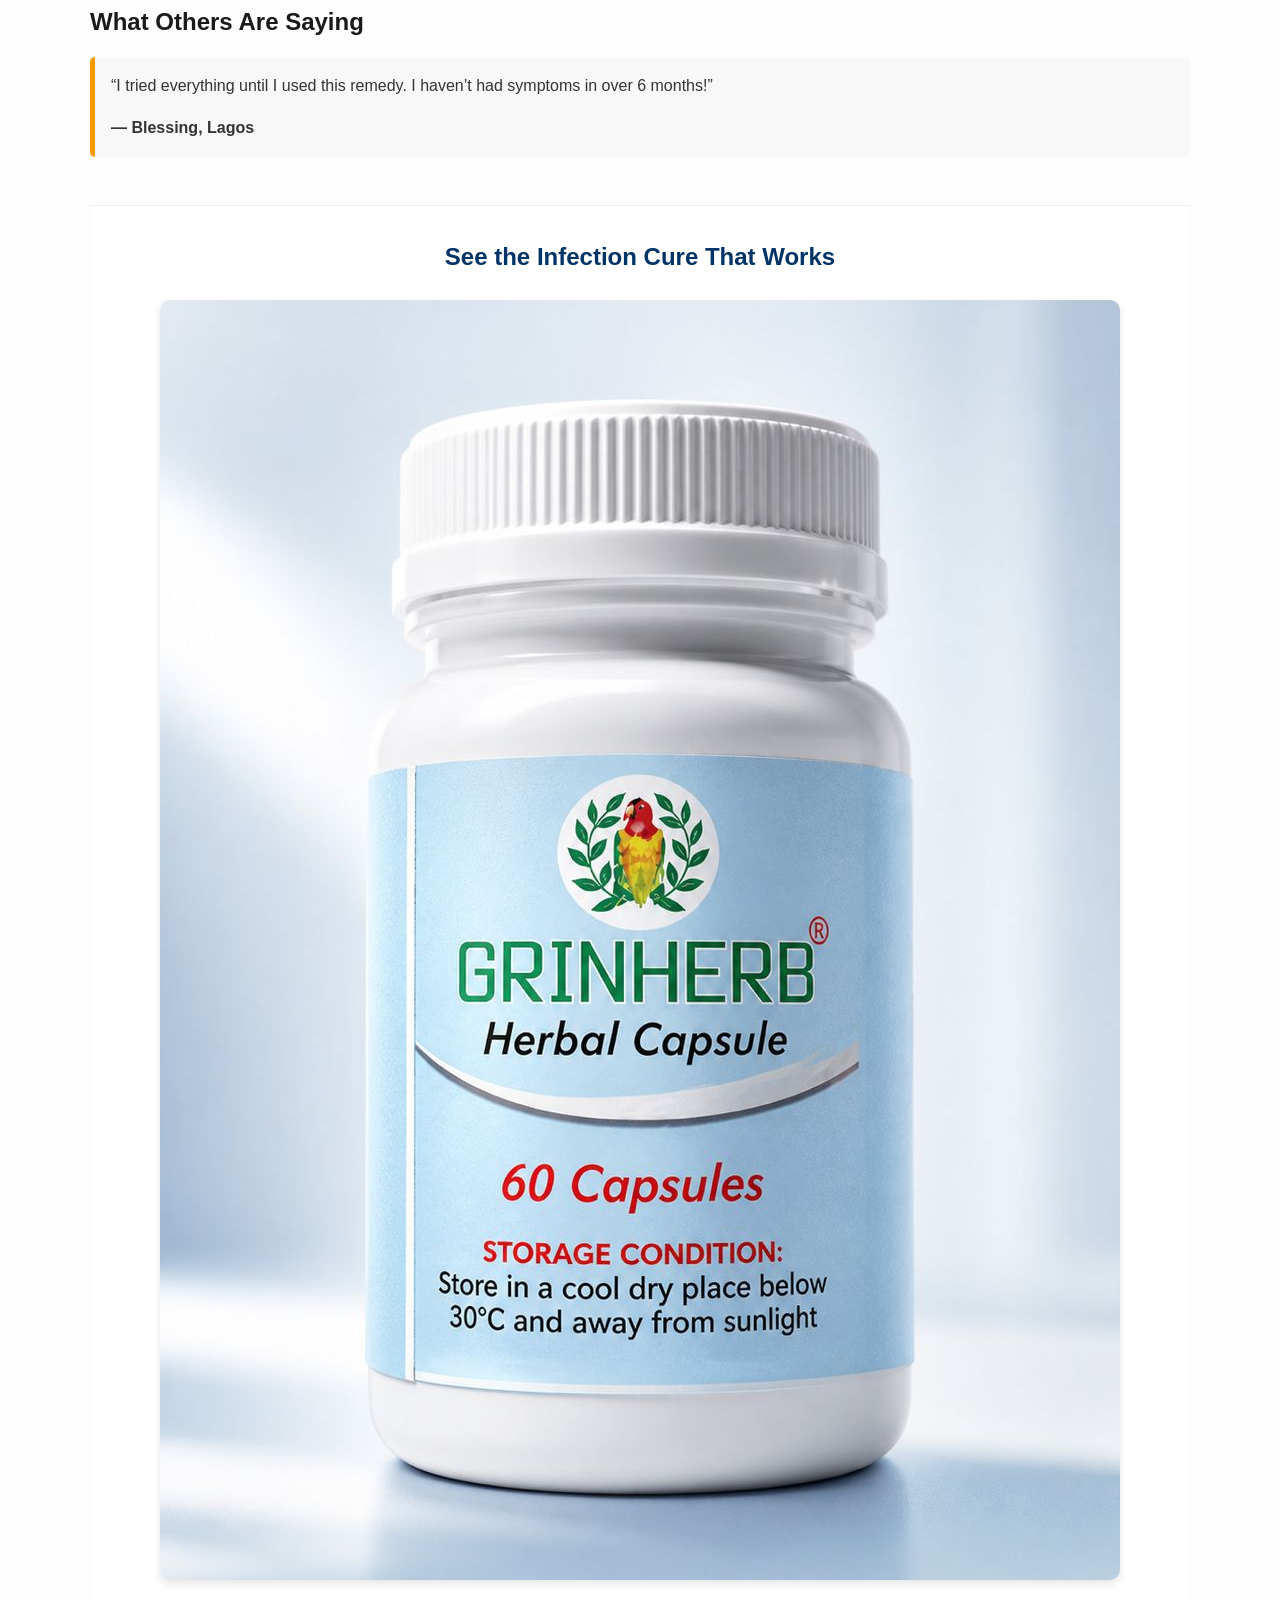
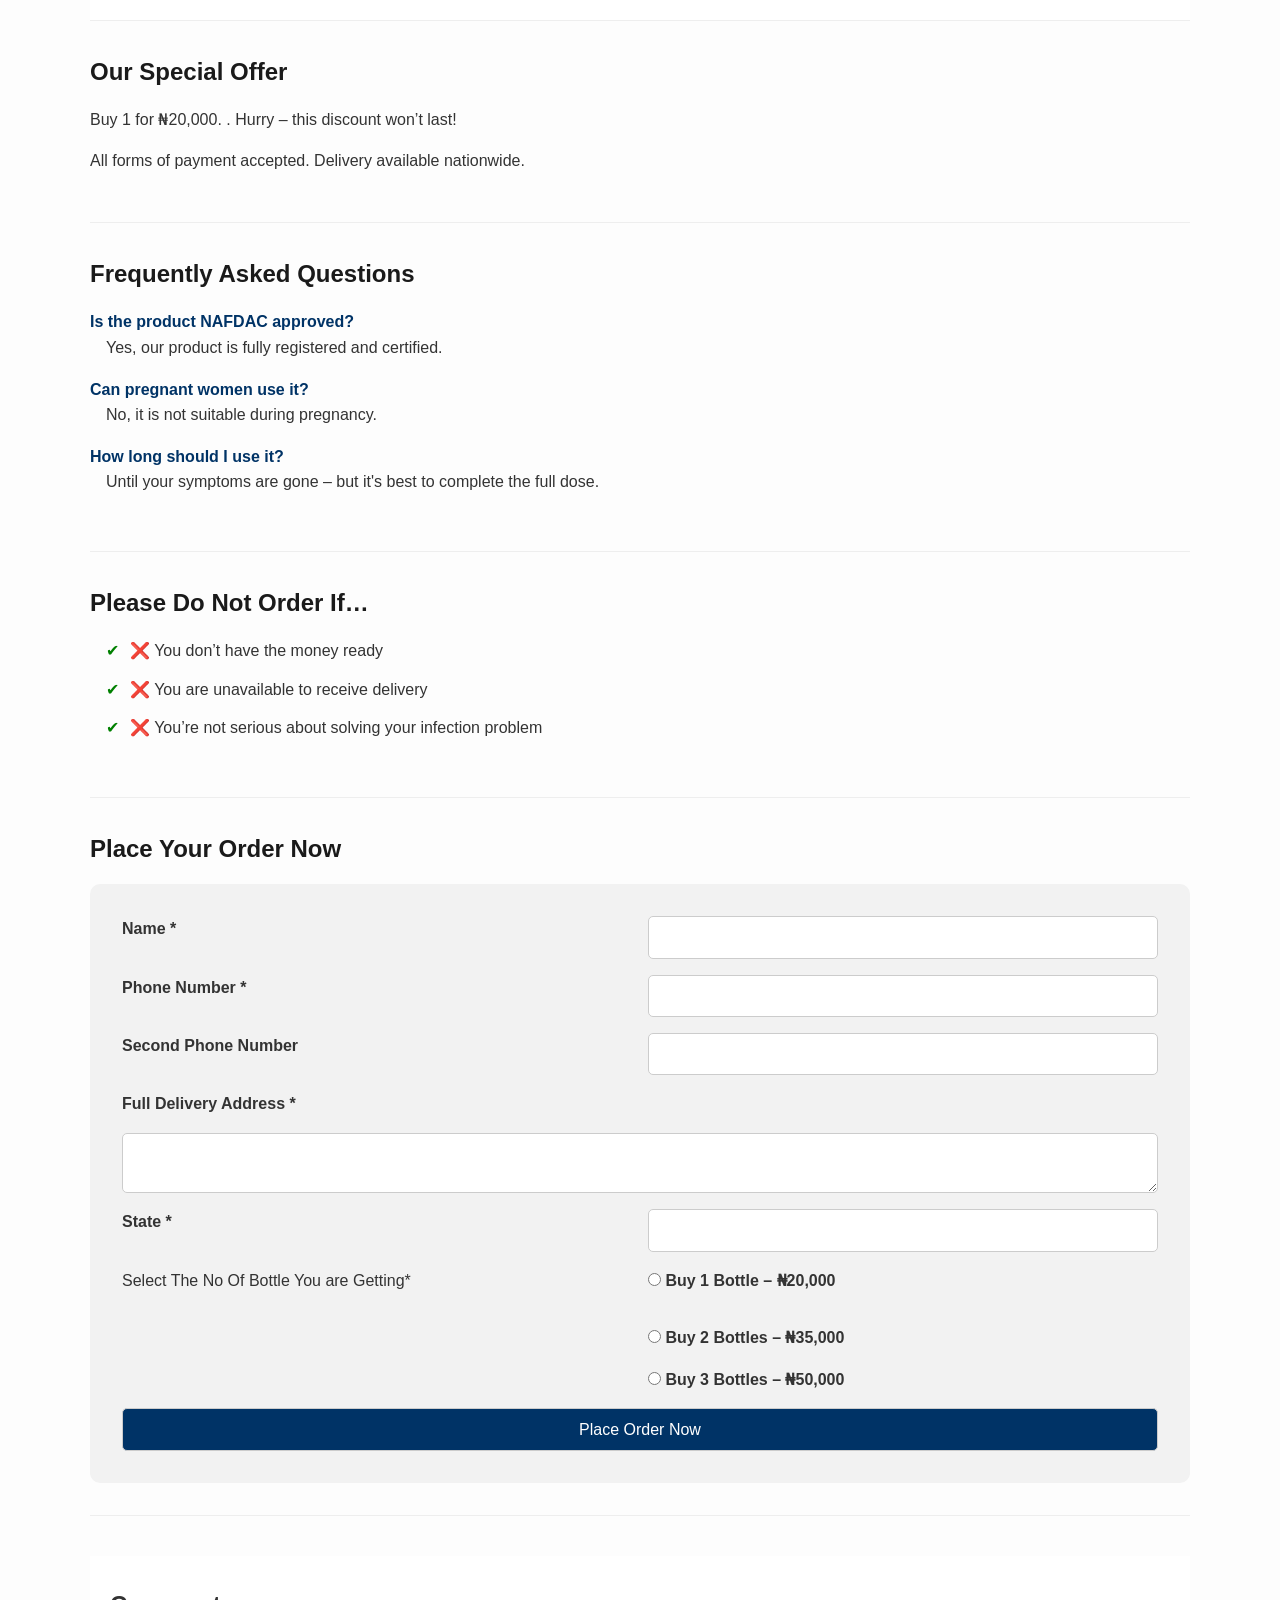
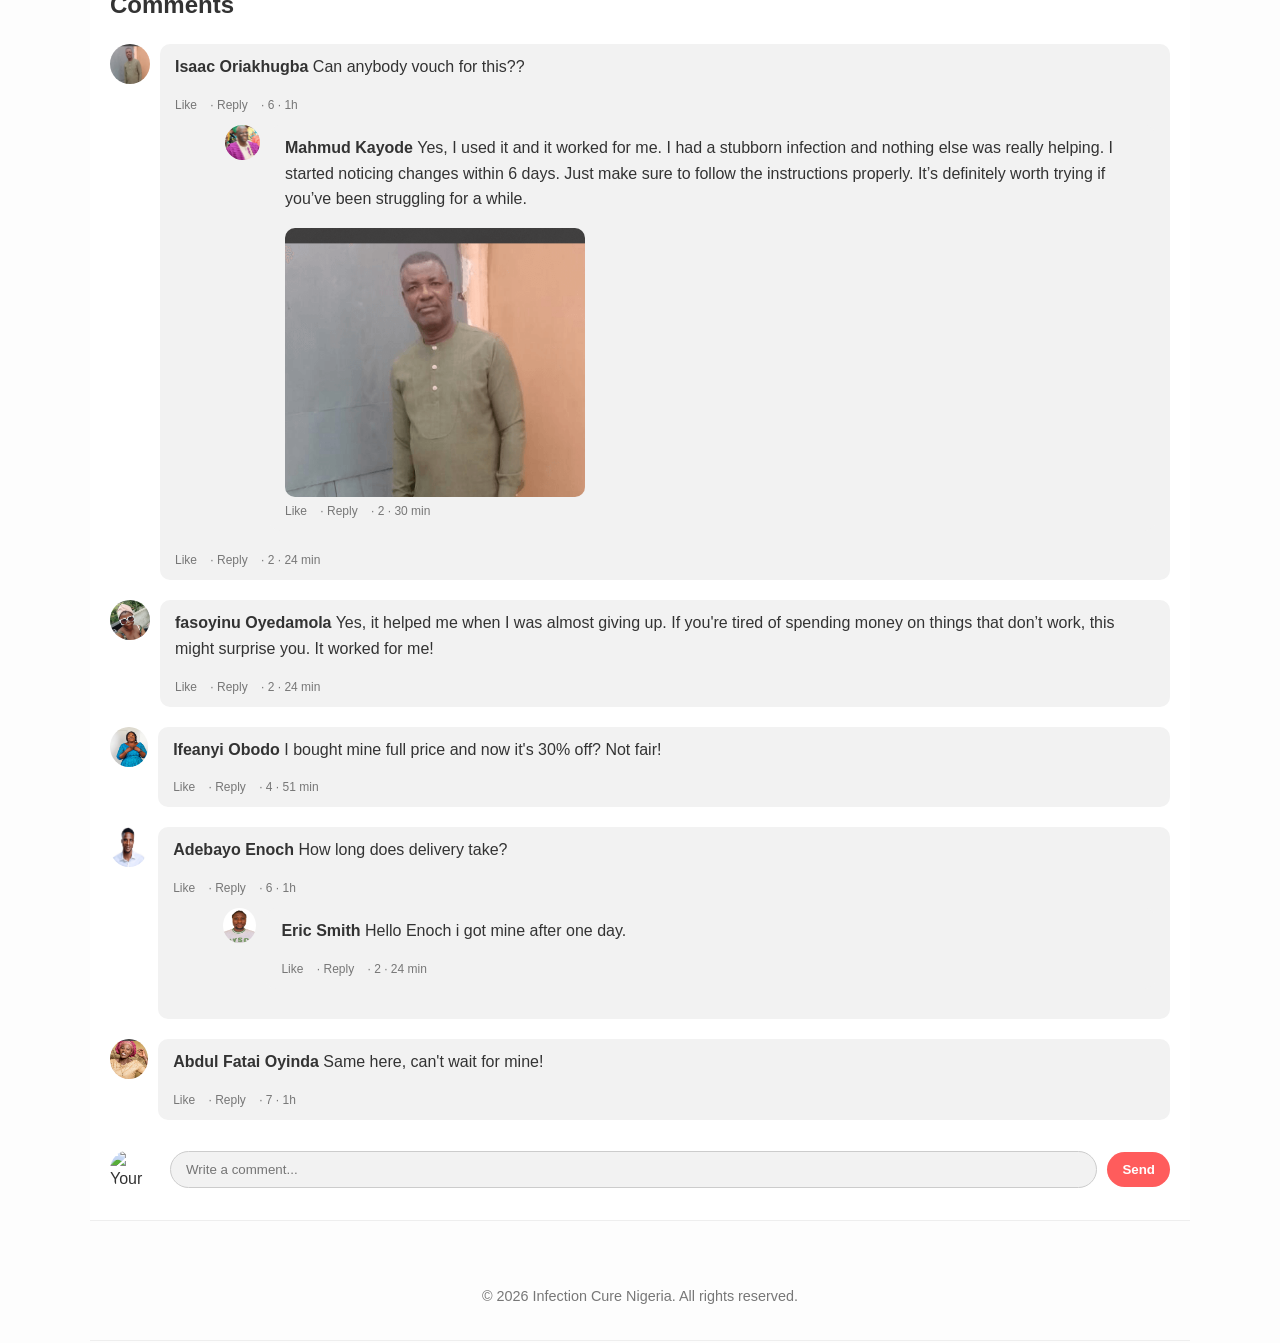
==== commit 273ffa45: "Update index.html" ====
--- a/index.html
+++ b/index.html
@@ -318,29 +318,100 @@
 
   <!-- Form Section -->
   <section id="order-form">
-    <h2>Place Your Order Now</h2>
-    <form action="https://formspree.io/f/mayglklv" method="POST">
-      <label for="name">Name *</label>
-      <input type="text" name="name" id="name" required />
-
-      <label for="phone">Phone Number *</label>
-      <input type="tel" name="phone" id="phone" required />
-
-      <label for="phone2">Second Phone Number</label>
-      <input type="tel" name="phone2" id="phone2" />
-
-      <label for="address">Full Delivery Address *</label>
-      <textarea name="address" id="address" required></textarea>
-
-      <label for="state">State *</label>
-      <input type="text" name="state" id="state" required />
-  <p>Select The No Of Bottle You are Getting*</p>
-  <label><input type="radio" name="quantity" value="1" required> Buy 1 Bottle – ₦20,000</label><br>
-  <label><input type="radio" name="quantity" value="2"> Buy 2 Bottles – ₦35,000</label><br>
-  <label><input type="radio" name="quantity" value="3"> Buy 3 Bottles– ₦50,000</label>
-      <button type="submit">Place Order Now</button>
-    </form>
-  </section>
+  <h2>Place Your Order Now</h2>
+
+  <form id="infection-order-form"
+        action="https://formspree.io/f/mayglklv"
+        method="POST">
+
+    <label for="name">Name *</label>
+    <input type="text" name="name" id="name" required />
+
+    <label for="phone">Phone Number *</label>
+    <input type="tel" name="phone" id="phone" required />
+
+    <label for="phone2">Second Phone Number</label>
+    <input type="tel" name="phone2" id="phone2" />
+
+    <label for="address">Full Delivery Address *</label>
+    <textarea name="address" id="address" required></textarea>
+
+    <label for="state">State *</label>
+    <input type="text" name="state" id="state" required />
+
+    <p>Select The No Of Bottle You are Getting*</p>
+
+    <label>
+      <input type="radio" name="quantity" value="1" required>
+      Buy 1 Bottle – ₦20,000
+    </label>
+
+    <br>
+
+    <label>
+      <input type="radio" name="quantity" value="2">
+      Buy 2 Bottles – ₦35,000
+    </label>
+
+    <br>
+
+    <label>
+      <input type="radio" name="quantity" value="3">
+      Buy 3 Bottles – ₦50,000
+    </label>
+
+    <div id="order-form-error" style="
+      display:none;
+      margin-top:15px;
+      padding:12px;
+      border-radius:8px;
+      background:#ffe8e8;
+      color:#b42318;
+    ">
+      There was a problem submitting your order. Please check your details and try again.
+    </div>
+
+    <button type="submit" data-fs-submit-btn>
+      Place Order Now
+    </button>
+
+  </form>
+</section>
+
+<script>
+  window.formspree =
+    window.formspree ||
+    function () {
+      (formspree.q = formspree.q || []).push(arguments);
+    };
+
+  formspree('initForm', {
+    formElement: '#infection-order-form',
+    formId: 'mayglklv',
+
+    onSuccess: function () {
+      window.location.href = 'thankyou.html';
+    },
+
+    onError: function () {
+      const errorBox = document.getElementById('order-form-error');
+
+      if (errorBox) {
+        errorBox.style.display = 'block';
+      }
+    },
+
+    onFailure: function () {
+      const errorBox = document.getElementById('order-form-error');
+
+      if (errorBox) {
+        errorBox.style.display = 'block';
+      }
+    }
+  });
+</script>
+
+<script src="https://unpkg.com/@formspree/ajax@1" defer></script>
 <section class="comments-section">
   <h2>Comments</h2>
 
--- a/style.css
+++ b/style.css
@@ -458,3 +458,187 @@
   margin-top: 40px;
 }
 
+
+
+.infection-assessment {
+  --green:#087443;
+  --green-dark:#045b34;
+  --green-light:#eaf8f0;
+  --text:#17352a;
+  --muted:#66756e;
+  --border:#dce9e2;
+  background:linear-gradient(180deg,#f4fbf7 0%,#fff 100%);
+  padding:70px 20px;
+  color:var(--text);
+}
+
+.assessment-container { width:min(900px,100%); margin:auto; }
+
+.assessment-header { text-align:center; max-width:720px; margin:0 auto 38px; }
+
+.assessment-badge {
+  display:inline-block;
+  background:var(--green-light);
+  color:var(--green-dark);
+  border:1px solid #cce8d9;
+  border-radius:999px;
+  padding:8px 14px;
+  font-size:12px;
+  font-weight:800;
+  letter-spacing:.8px;
+  margin-bottom:14px;
+}
+
+.assessment-header h2 {
+  margin:0 0 14px;
+  color:var(--green-dark);
+  font-size:clamp(28px,4vw,42px);
+  line-height:1.12;
+}
+
+.assessment-header p { margin:0 auto 10px; color:var(--muted); font-size:16px; line-height:1.7; }
+.privacy-note { font-size:13px!important; color:#527063!important; }
+
+.assessment-step {
+  background:#fff;
+  border:1px solid var(--border);
+  border-radius:18px;
+  padding:25px;
+  margin-bottom:18px;
+  box-shadow:0 8px 25px rgba(7,83,49,.05);
+}
+
+.assessment-step h3 { margin:0 0 17px; color:var(--green-dark); font-size:19px; }
+.step-help { margin:-8px 0 15px; color:var(--muted); font-size:13px; }
+
+.option-grid { display:grid; grid-template-columns:repeat(2,minmax(0,1fr)); gap:12px; }
+
+.assessment-option {
+  display:flex;
+  align-items:center;
+  gap:12px;
+  min-height:54px;
+  padding:14px 16px;
+  border:1px solid var(--border);
+  border-radius:12px;
+  background:#fbfdfc;
+  cursor:pointer;
+  transition:.2s ease;
+  font-size:14px;
+  line-height:1.4;
+}
+
+.assessment-option:hover { border-color:#8bc6a7; background:var(--green-light); }
+.assessment-option input { width:18px; height:18px; flex:0 0 auto; accent-color:var(--green); }
+.assessment-option:has(input:checked) { border-color:var(--green); background:var(--green-light); }
+
+.warning-step { border-color:#f0dfaa; background:#fffdf7; }
+.warning-step h3 { color:#825f00; }
+
+.assessment-button {
+  width:100%;
+  border:0;
+  border-radius:13px;
+  padding:17px 24px;
+  margin-top:25px;
+  background:var(--green);
+  color:#fff;
+  font-size:15px;
+  font-weight:800;
+  cursor:pointer;
+  box-shadow:0 12px 25px rgba(8,116,67,.18);
+  transition:.2s ease;
+}
+
+.assessment-button:hover { background:var(--green-dark); transform:translateY(-2px); }
+
+.assessment-result {
+  display:none;
+  margin-top:28px;
+  padding:32px 25px;
+  background:#fff;
+  border:2px solid #b9dfca;
+  border-radius:20px;
+  text-align:center;
+  box-shadow:0 15px 40px rgba(7,83,49,.09);
+}
+
+.assessment-result.show { display:block; animation:assessmentFadeIn .35s ease; }
+
+@keyframes assessmentFadeIn {
+  from { opacity:0; transform:translateY(12px); }
+  to { opacity:1; transform:translateY(0); }
+}
+
+.result-icon {
+  display:flex;
+  align-items:center;
+  justify-content:center;
+  width:52px;
+  height:52px;
+  margin:0 auto 12px;
+  border-radius:50%;
+  background:var(--green-light);
+  color:var(--green);
+  font-size:25px;
+  font-weight:900;
+}
+
+.result-label { display:block; color:var(--green); font-size:11px; font-weight:900; letter-spacing:1px; margin-bottom:8px; }
+.assessment-result h3 { margin:0 0 8px; color:var(--green-dark); font-size:27px; }
+.assessment-result > p { max-width:650px; margin:0 auto 20px; color:var(--muted); line-height:1.65; }
+
+.package-card {
+  max-width:500px;
+  margin:22px auto 0;
+  padding:28px 22px;
+  border:2px solid var(--green);
+  border-radius:17px;
+  background:linear-gradient(180deg,#f5fcf8 0%,#fff 100%);
+}
+
+.package-label { display:block; color:var(--green); font-size:11px; font-weight:900; letter-spacing:1px; margin-bottom:8px; }
+.package-name { color:var(--green-dark); font-size:20px; font-weight:800; }
+.package-price { color:#172d24; font-size:34px; font-weight:900; margin:6px 0; }
+.package-supply { color:var(--muted); font-size:14px; margin-bottom:20px; }
+
+.package-button {
+  display:block;
+  box-sizing:border-box;
+  width:100%;
+  padding:15px 20px;
+  border-radius:11px;
+  background:var(--green);
+  color:#fff!important;
+  text-decoration:none!important;
+  font-size:14px;
+  font-weight:900;
+  text-align:center;
+}
+
+.package-button:hover { background:var(--green-dark); }
+
+.result-warning {
+  max-width:700px;
+  margin:20px auto 0;
+  padding:15px 16px;
+  border-radius:10px;
+  background:#fff8e5;
+  border:1px solid #eed28a;
+  color:#765600;
+  font-size:13px;
+  line-height:1.6;
+  text-align:left;
+}
+
+.result-disclaimer { margin-top:18px!important; font-size:11px!important; color:#78857f!important; }
+
+@media (max-width:700px) {
+  .infection-assessment { padding:50px 14px; }
+  .assessment-step { padding:20px 16px; }
+  .option-grid { grid-template-columns:1fr; }
+  .assessment-header h2 { font-size:29px; }
+  .assessment-header p { font-size:14px; }
+  .assessment-result { padding:26px 16px; }
+  .package-price { font-size:30px; }
+}
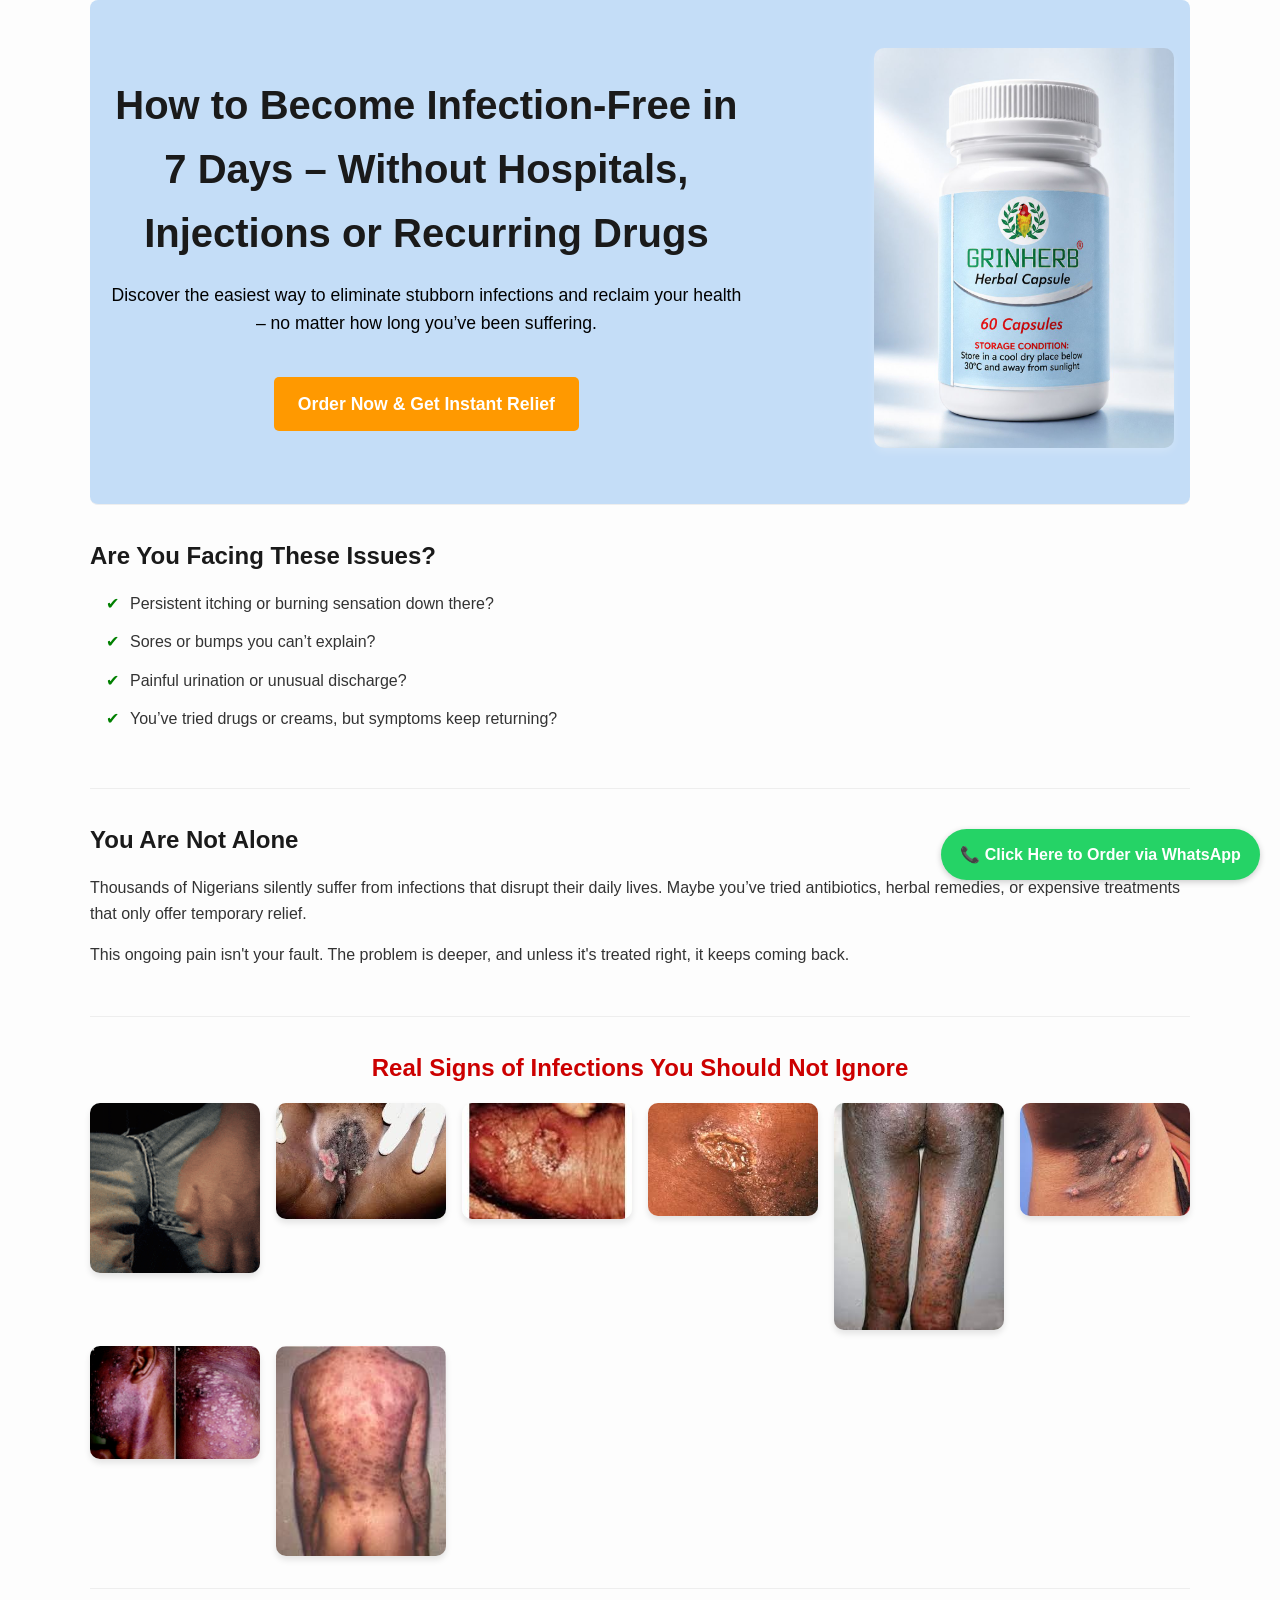
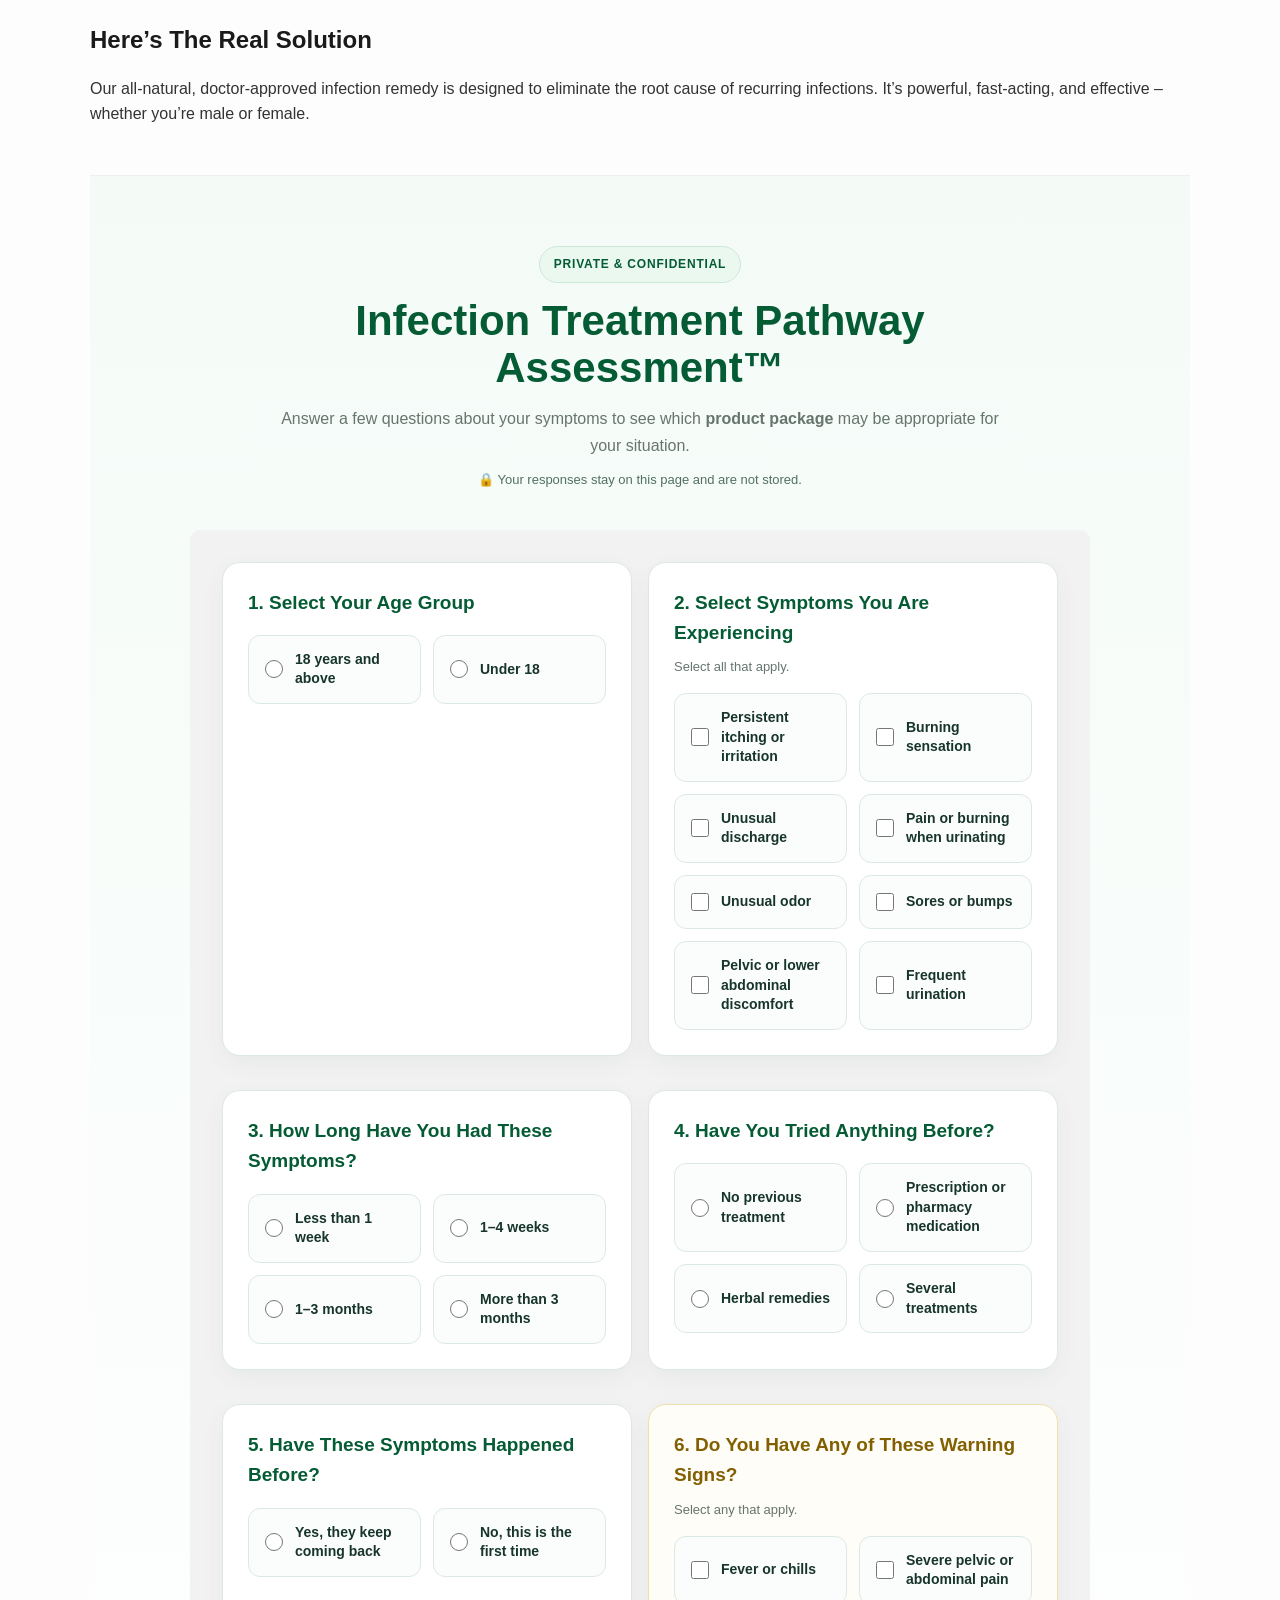
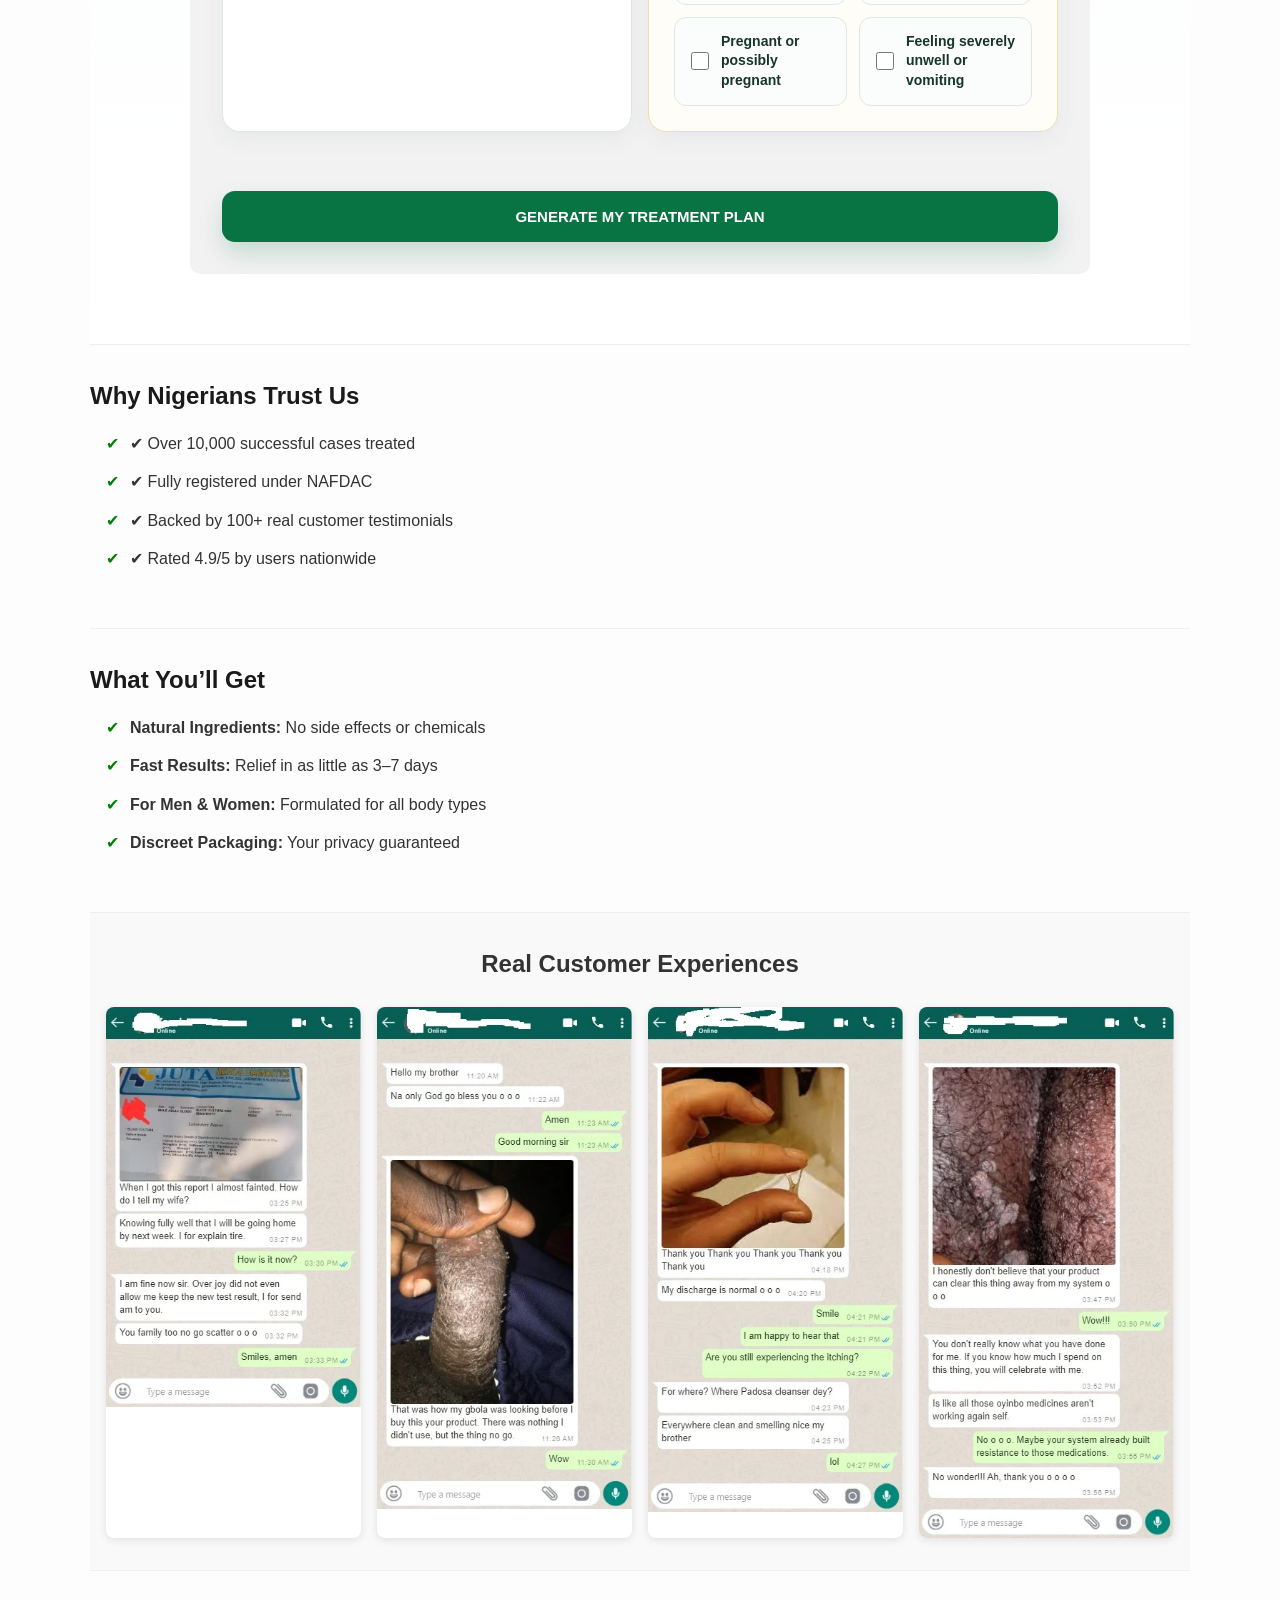
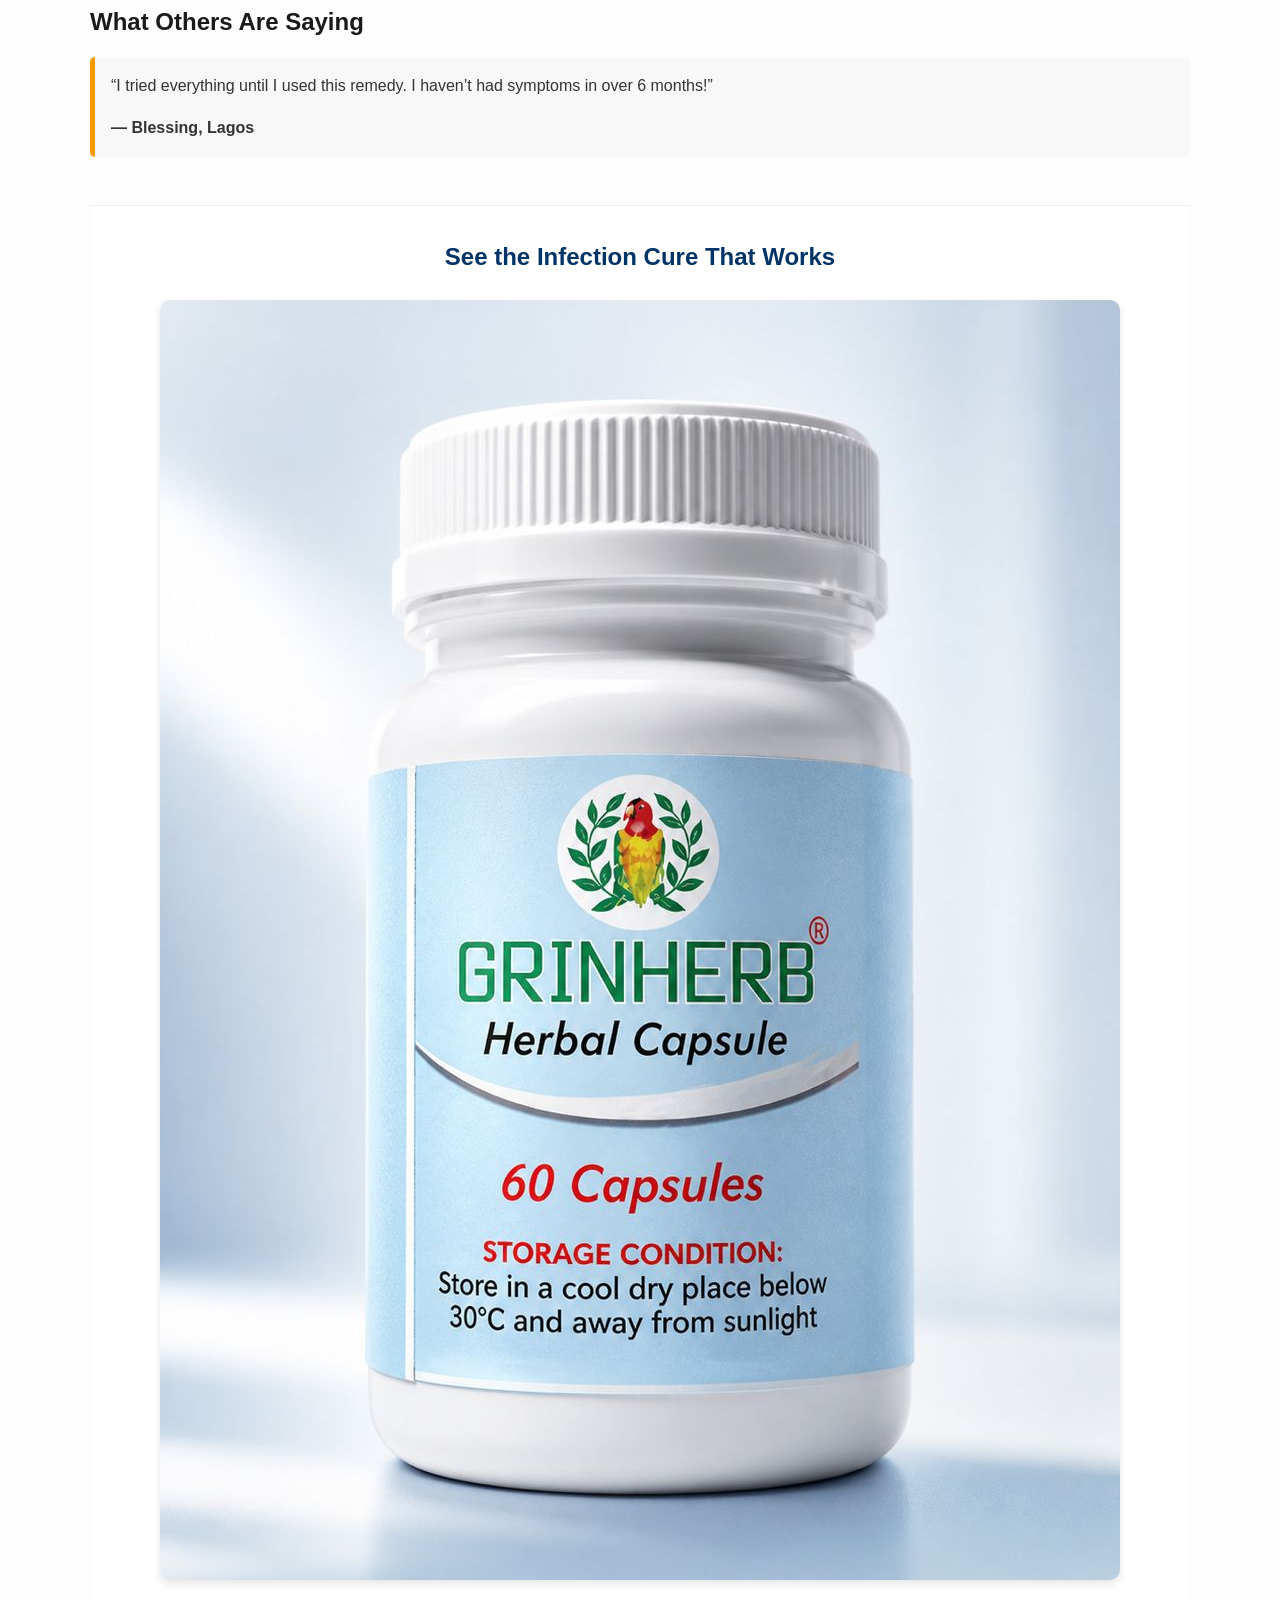
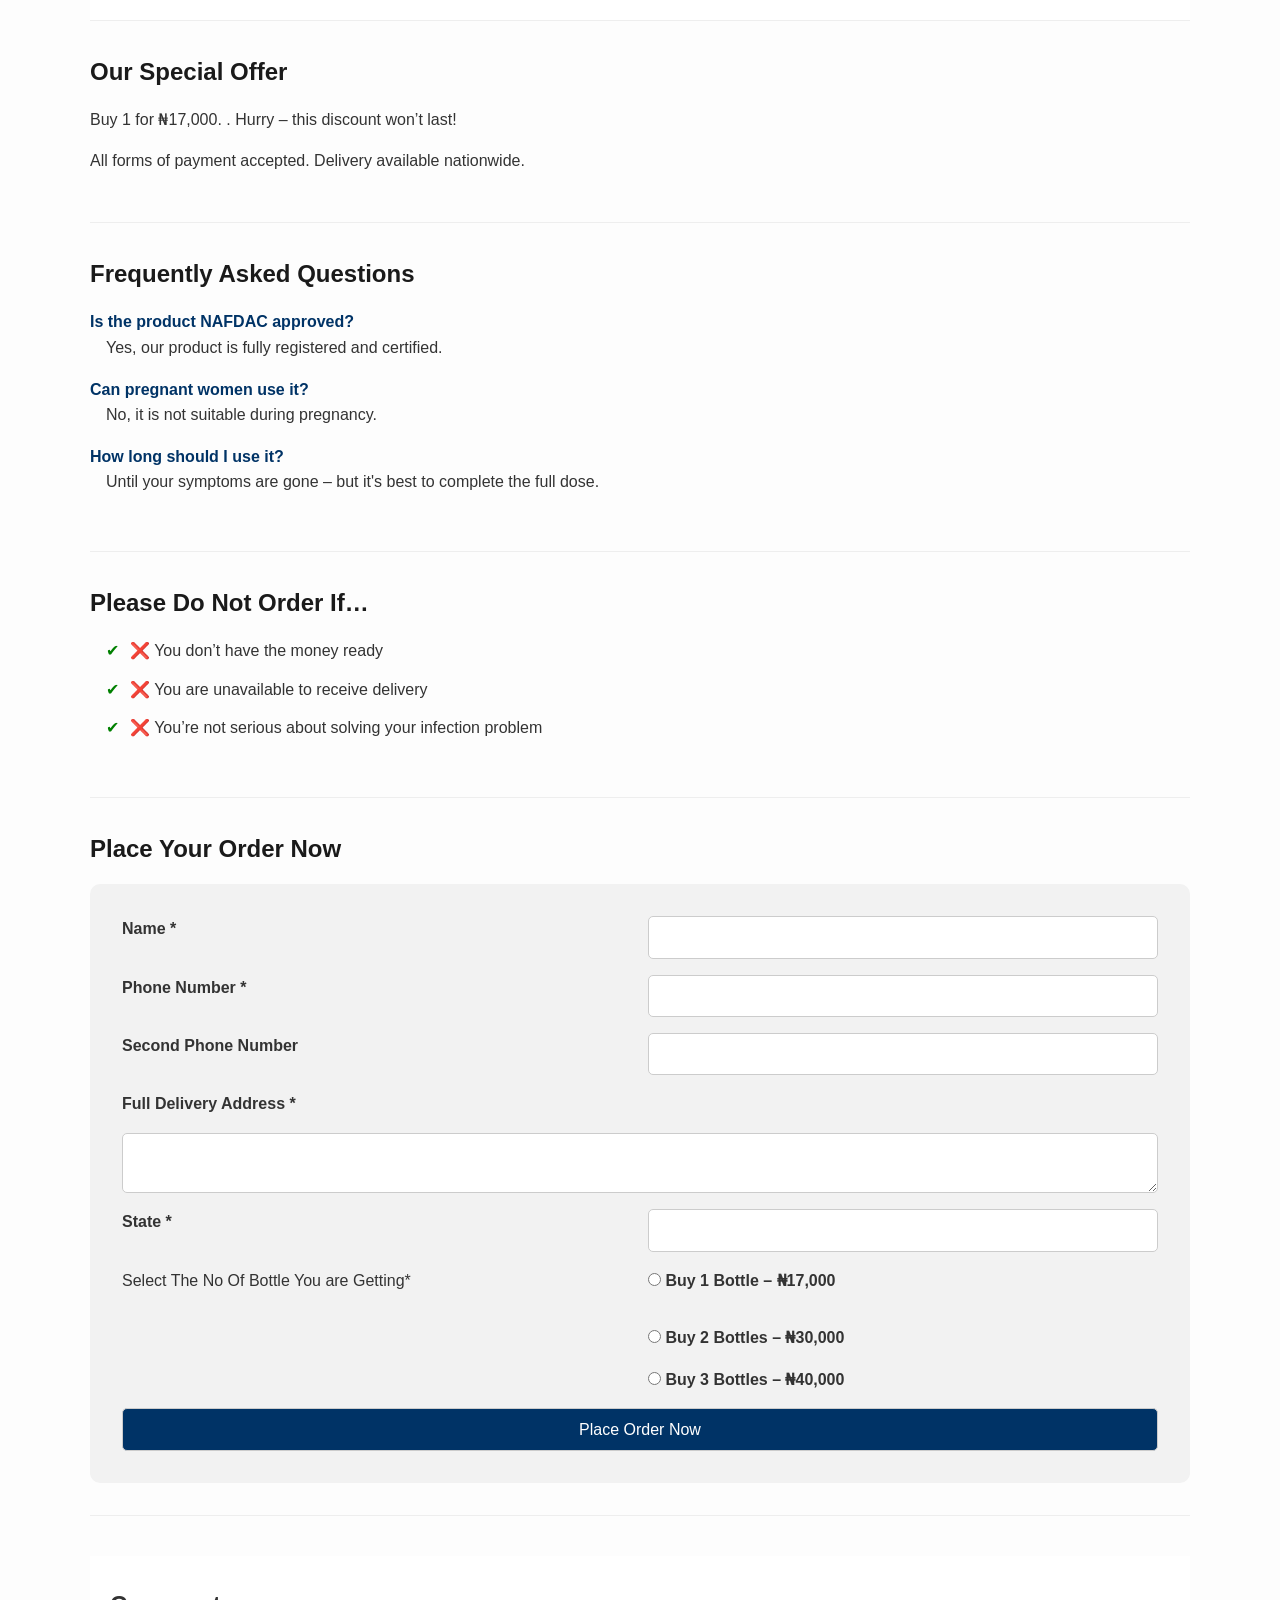
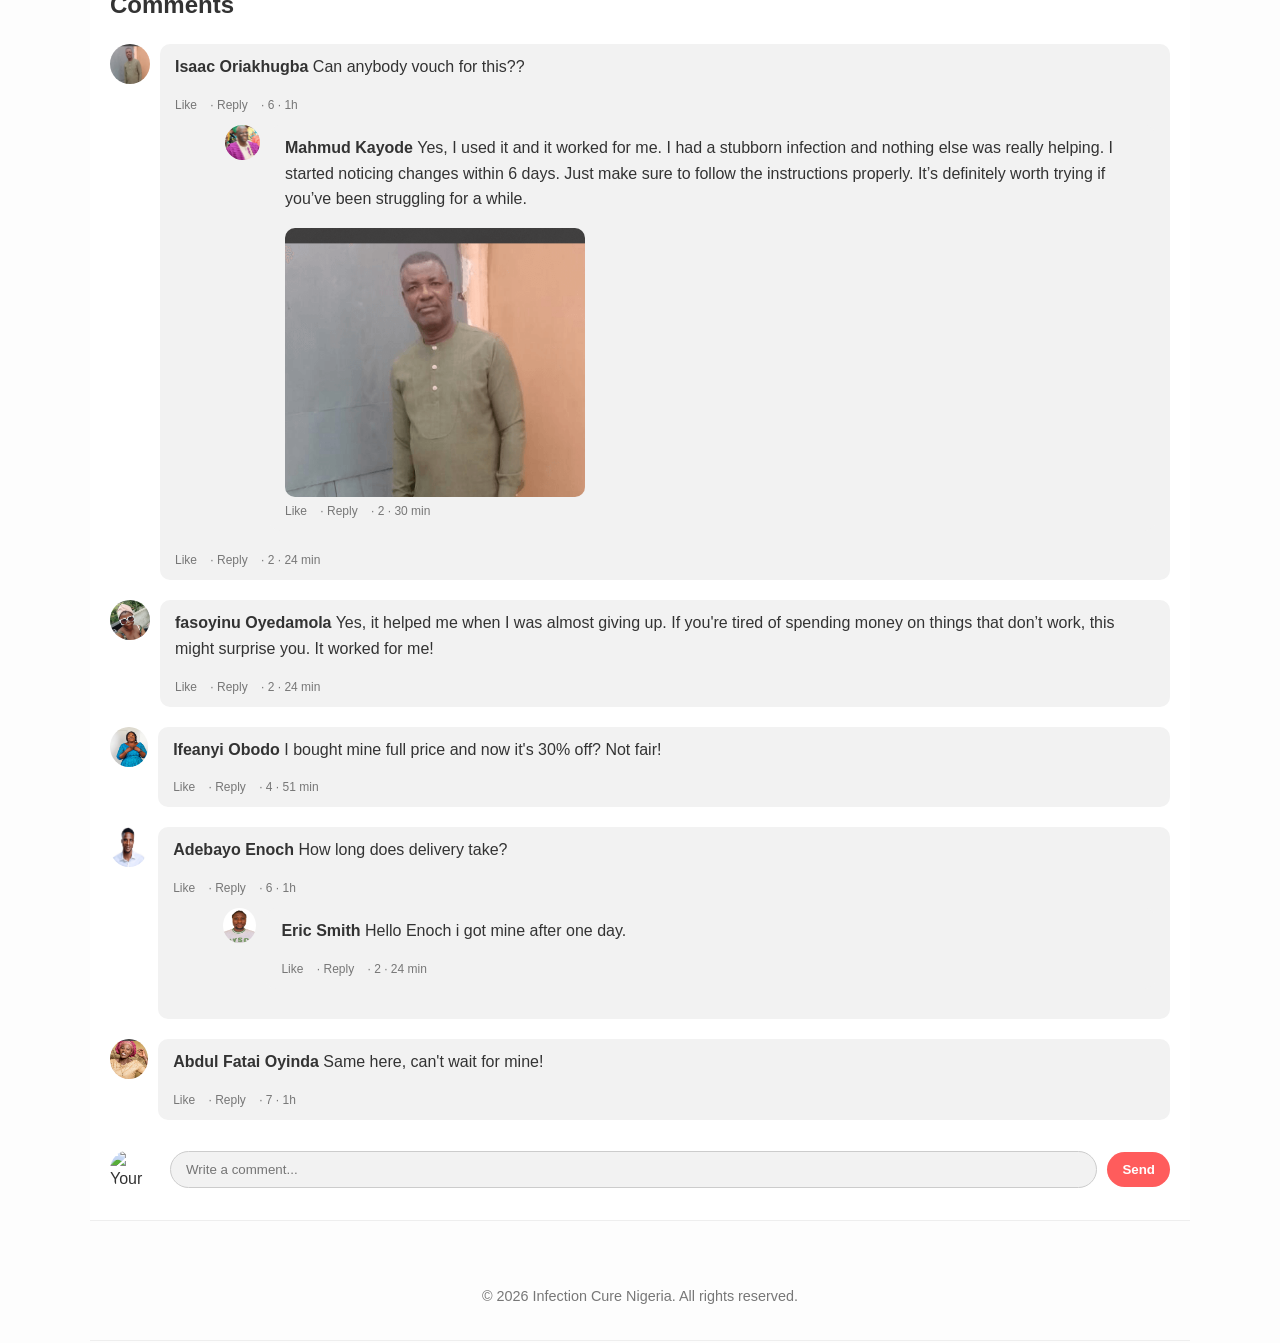
==== commit 702c20cc: "Update index.html" ====
--- a/index.html
+++ b/index.html
@@ -169,21 +169,21 @@
     one: {
       name: "Initial Treatment",
       bottles: "1 Bottle",
-      price: "₦20,000",
+      price: "₦17,000",
       supply: "1 Bottle Package",
       description: "Based on the answers provided, the 1-bottle package is the suggested starting option."
     },
     two: {
       name: "Ongoing Treatment",
       bottles: "2 Bottles",
-      price: "₦35,000",
+      price: "₦30,000",
       supply: "2 Bottle Package",
       description: "Based on the answers provided, the 2-bottles package is the suggested option for ongoing symptoms."
     },
     three: {
       name: "Recurring Symptom Treatment",
       bottles: "3 Bottles",
-      price: "₦50,000",
+      price: "₦40,000",
       supply: "3 Bottle Package",
       description: "Based on the answers provided, the 3-bottles package is the suggested option for recurring or longer-lasting symptoms."
     }
@@ -289,7 +289,7 @@
   <!-- Offer Section -->
   <section id="offer">
     <h2>Our Special Offer</h2>
-    <p>Buy 1 for ₦20,000. . Hurry – this discount won’t last!</p>
+    <p>Buy 1 for ₦17,000. . Hurry – this discount won’t last!</p>
     <p>All forms of payment accepted. Delivery available nationwide.</p>
   </section>
 
@@ -343,21 +343,21 @@
 
     <label>
       <input type="radio" name="quantity" value="1" required>
-      Buy 1 Bottle – ₦20,000
+      Buy 1 Bottle – ₦17,000
     </label>
 
     <br>
 
     <label>
       <input type="radio" name="quantity" value="2">
-      Buy 2 Bottles – ₦35,000
+      Buy 2 Bottles – ₦30,000
     </label>
 
     <br>
 
     <label>
       <input type="radio" name="quantity" value="3">
-      Buy 3 Bottles – ₦50,000
+      Buy 3 Bottles – ₦40,000
     </label>
 
     <div id="order-form-error" style="
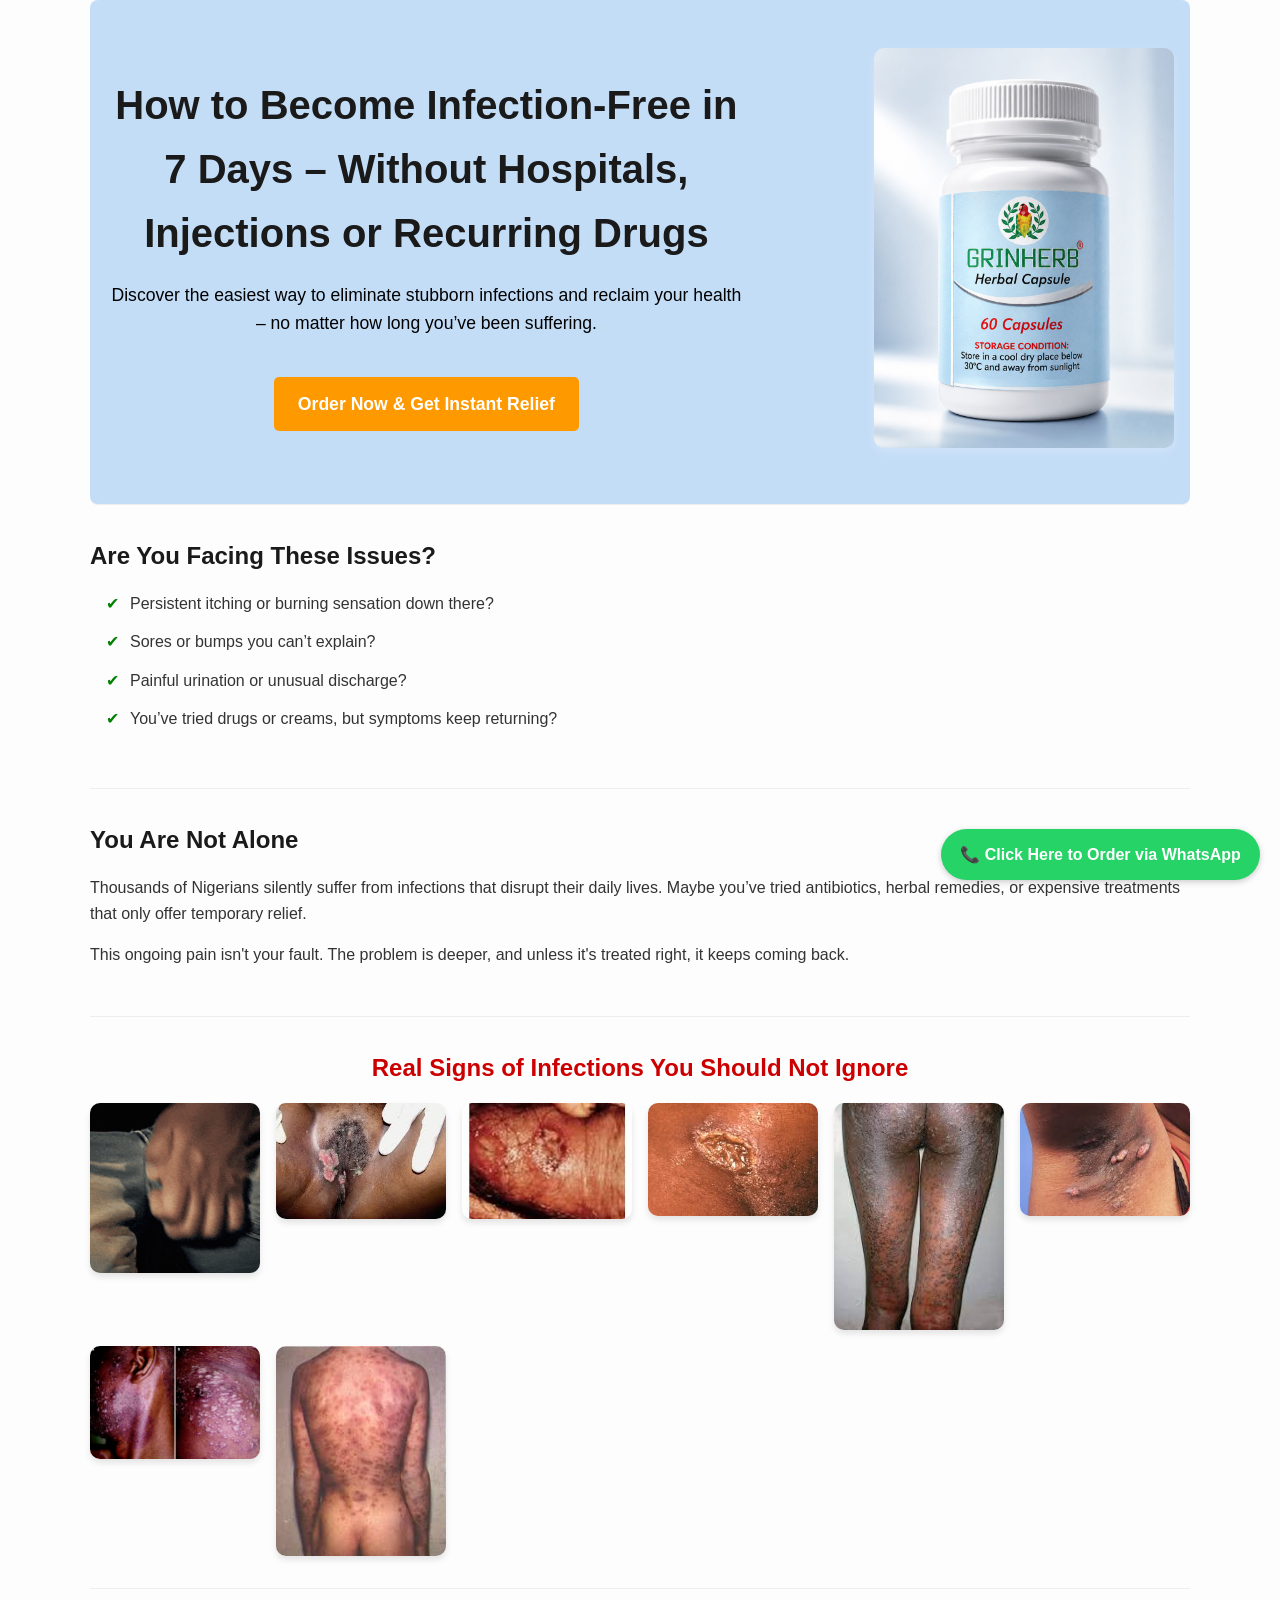
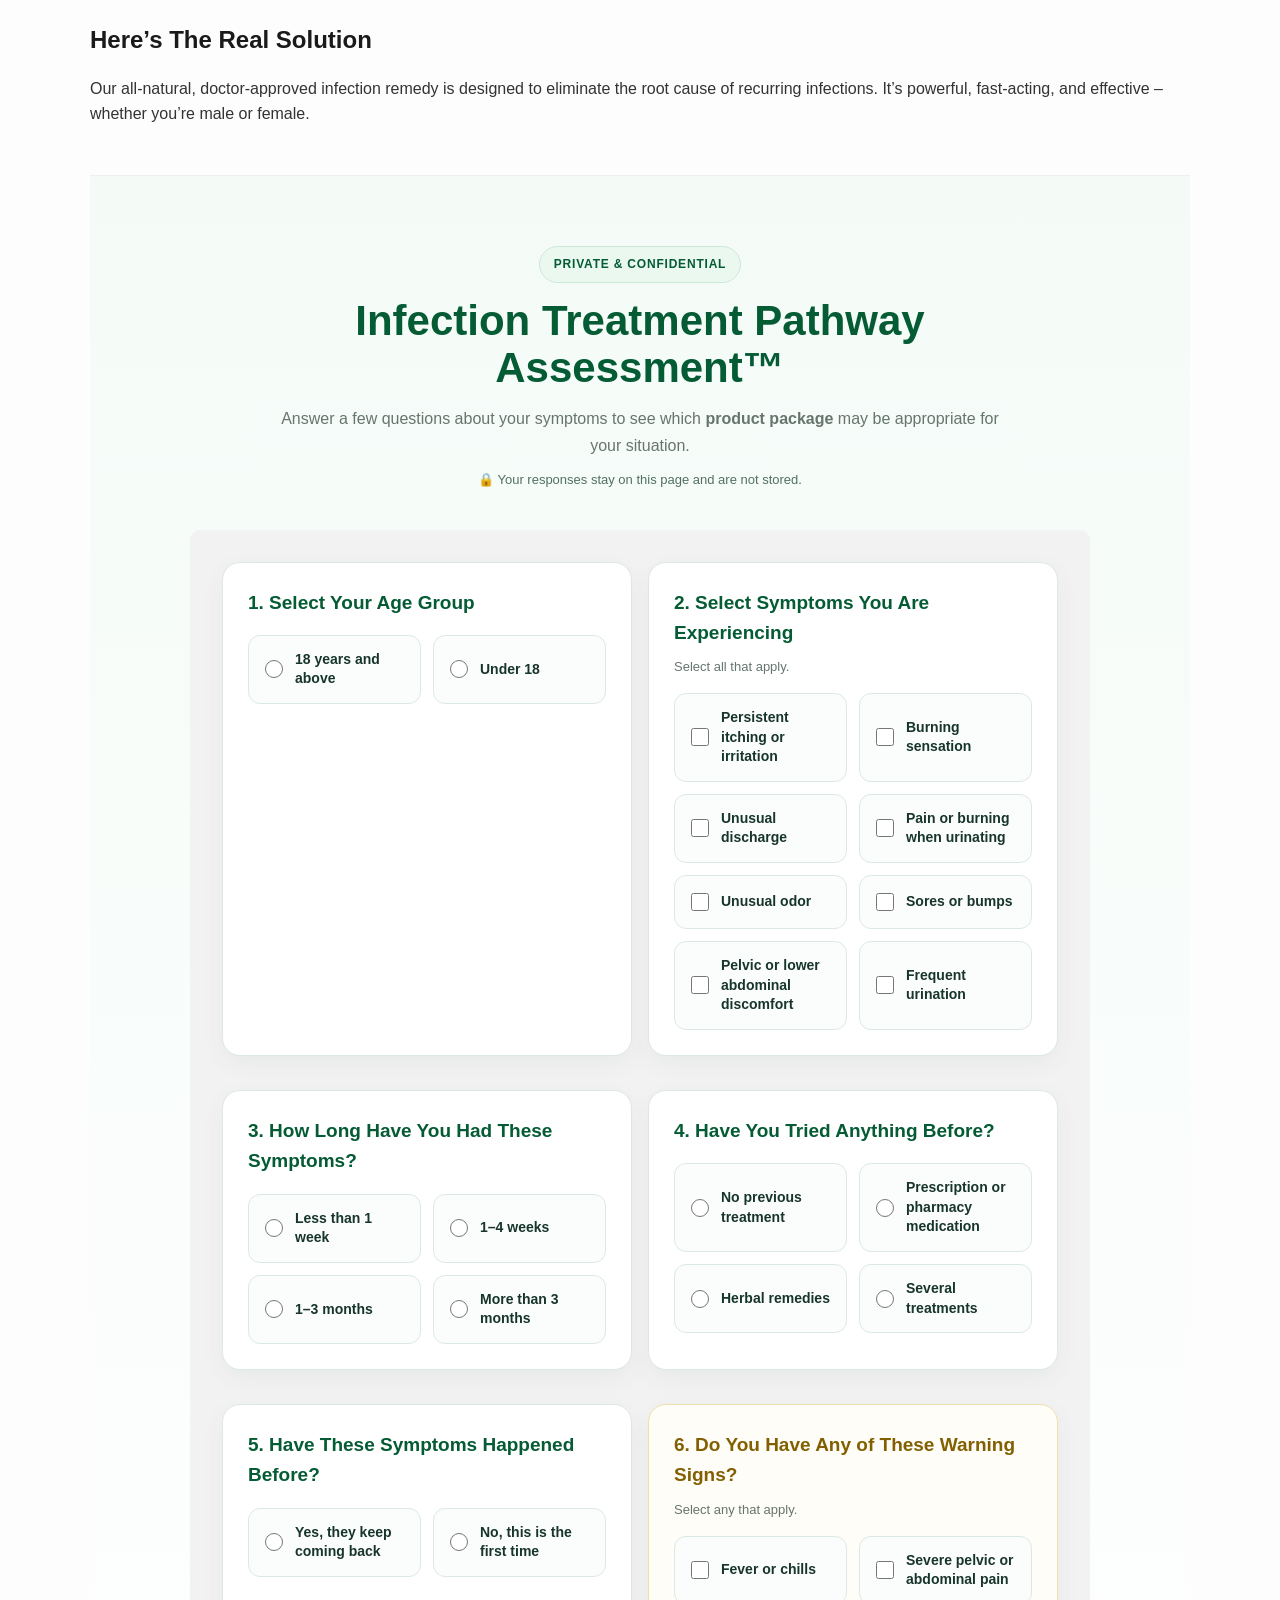
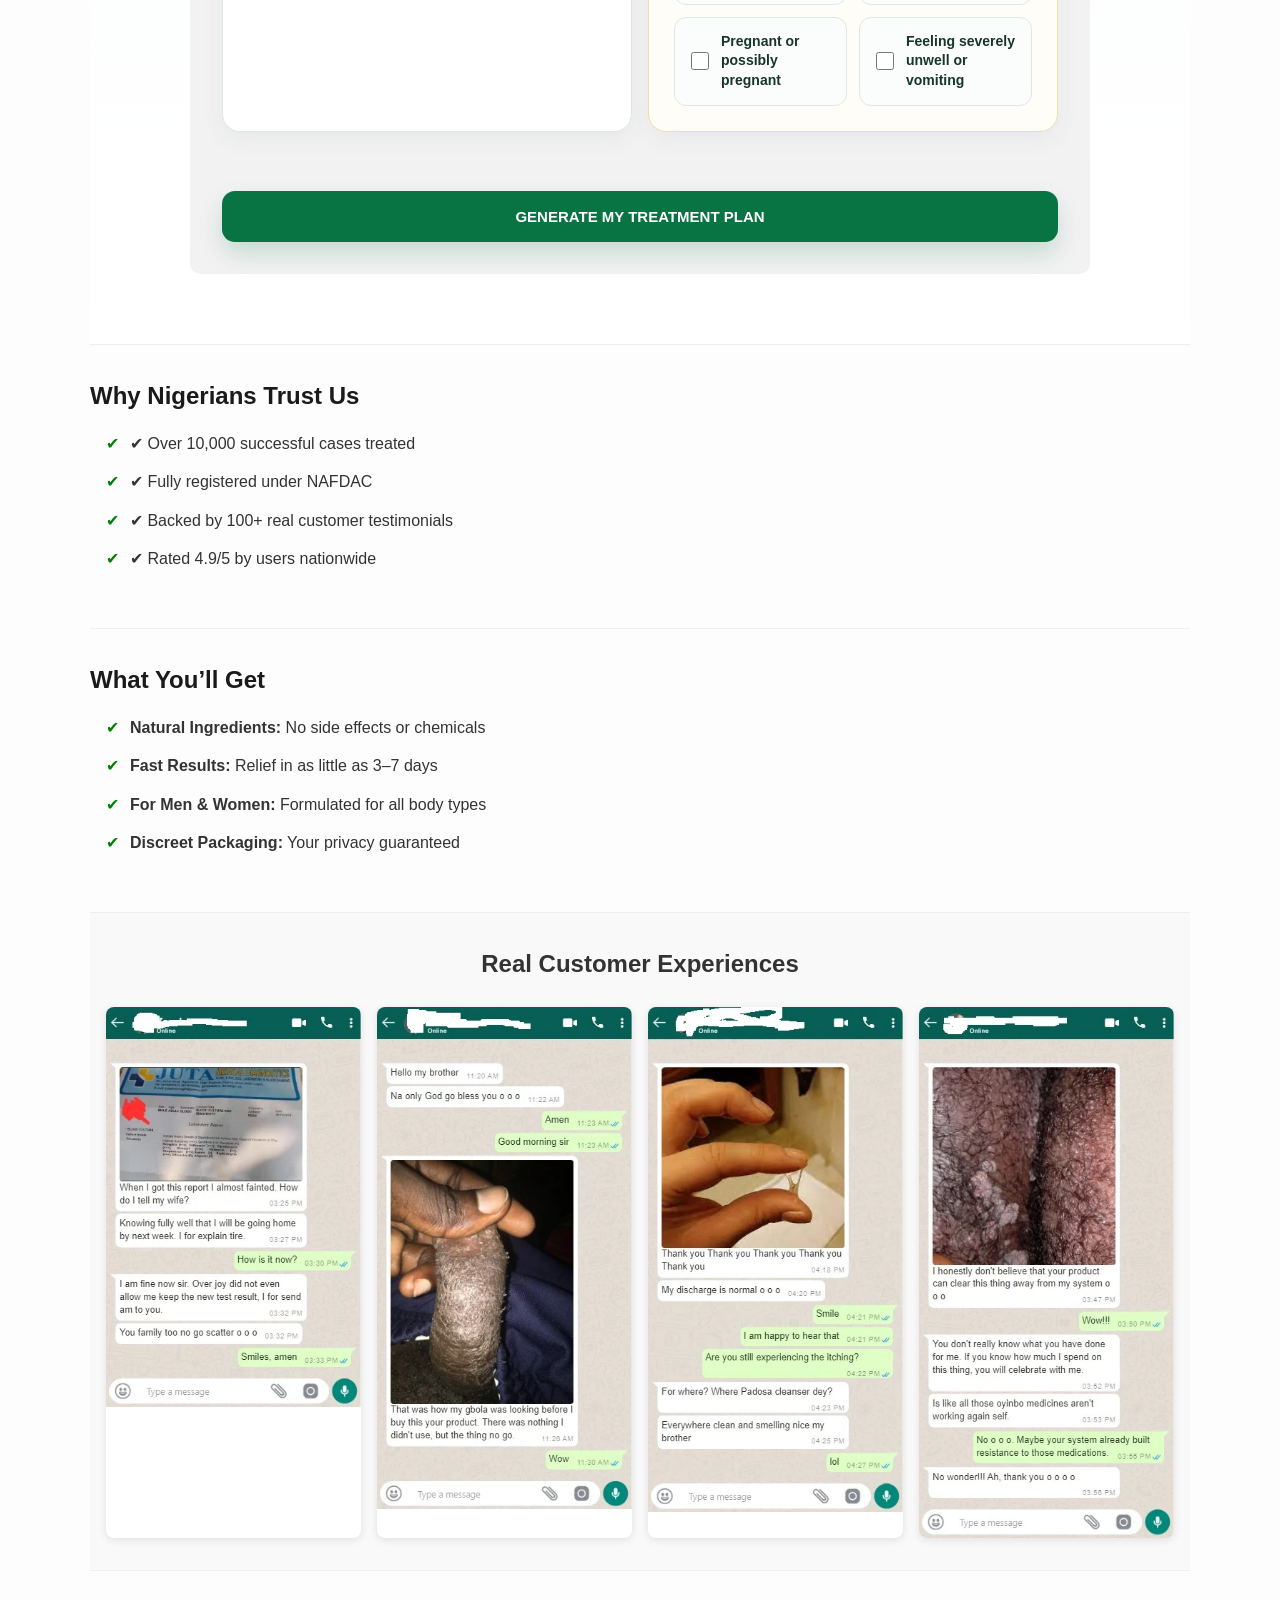
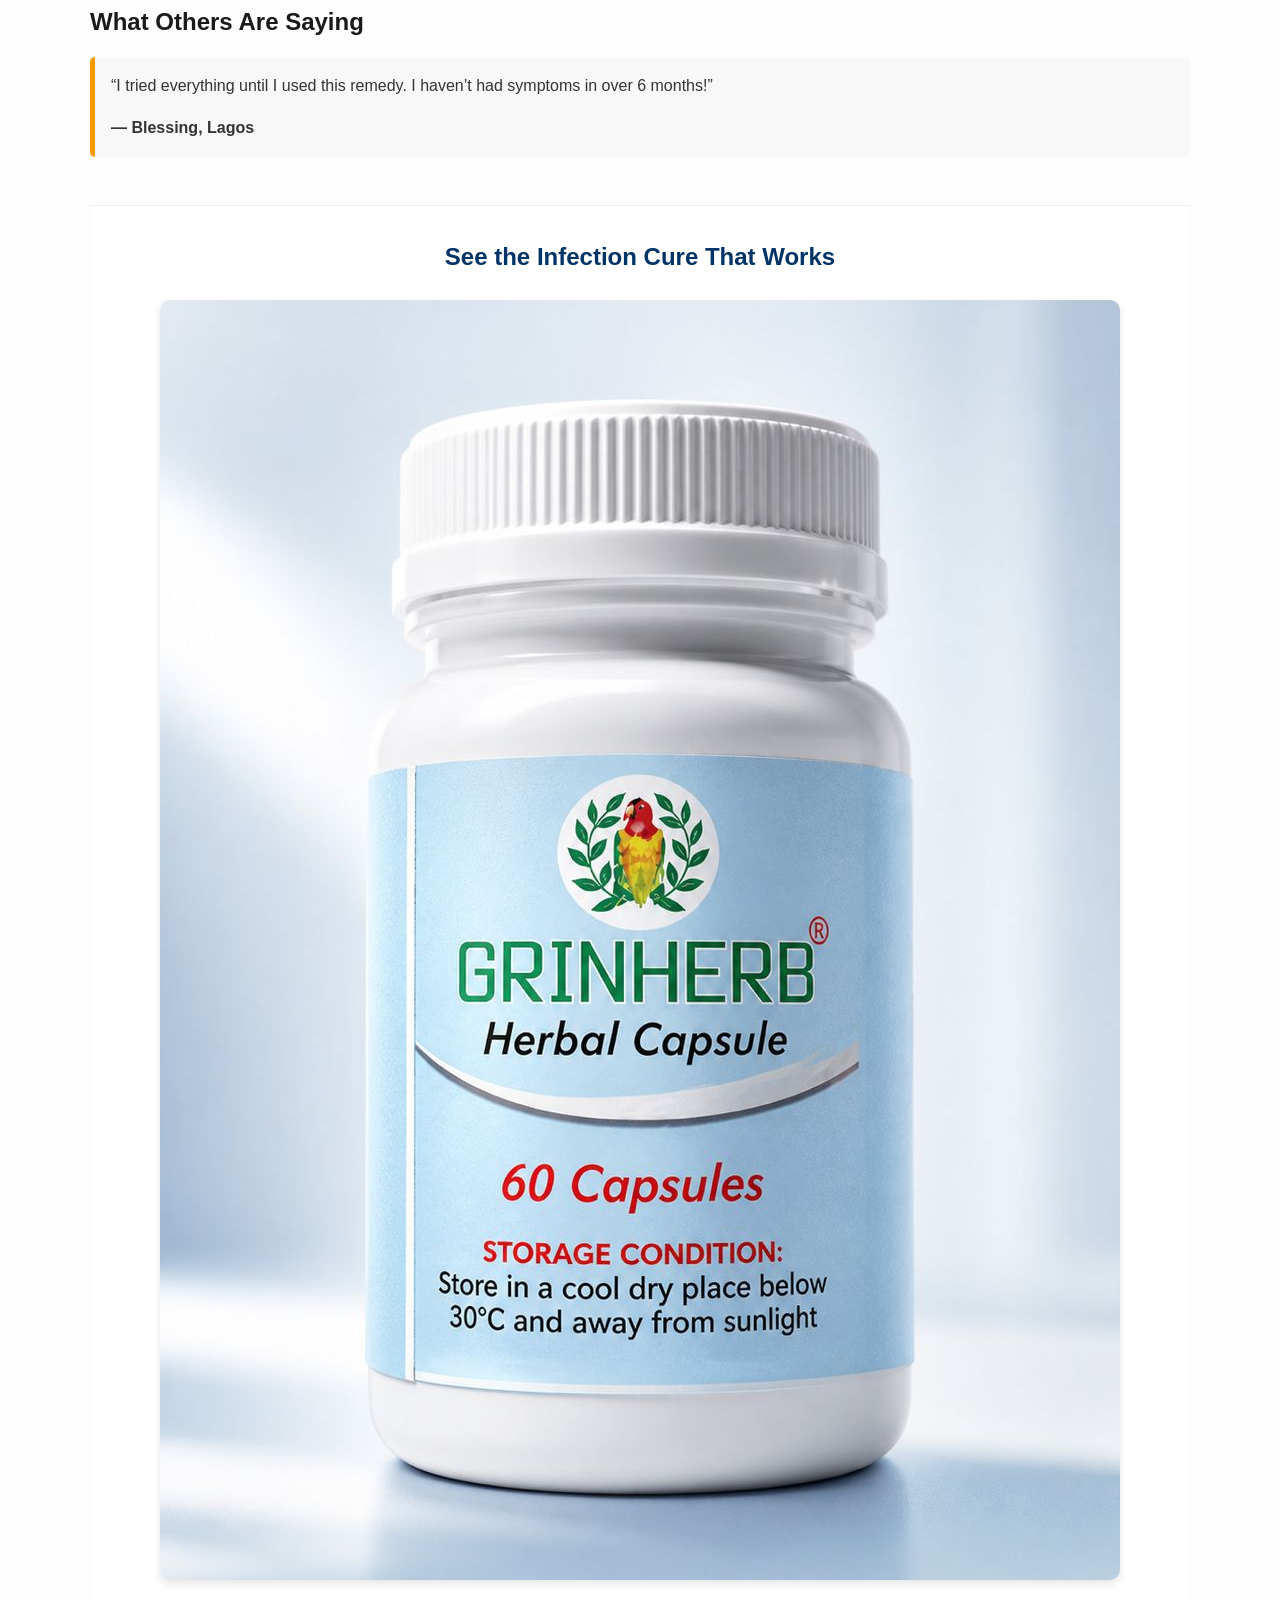
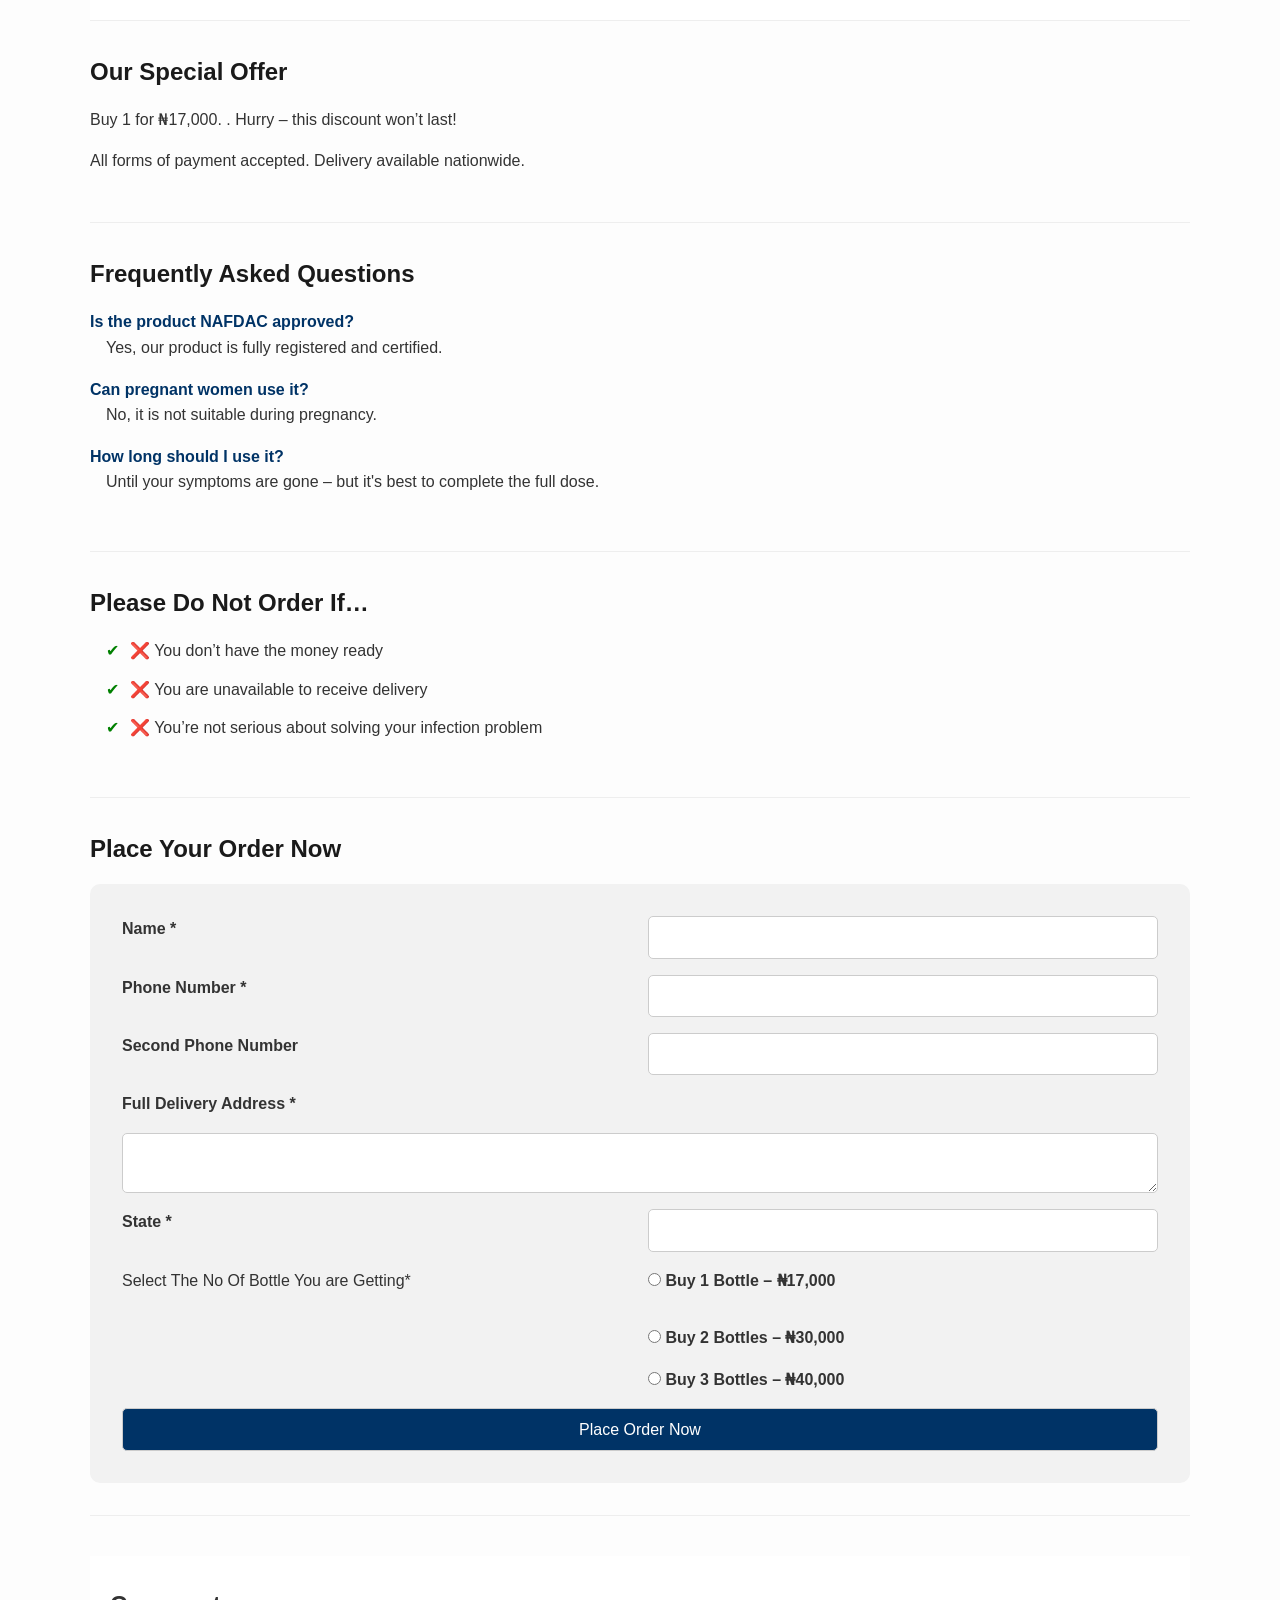
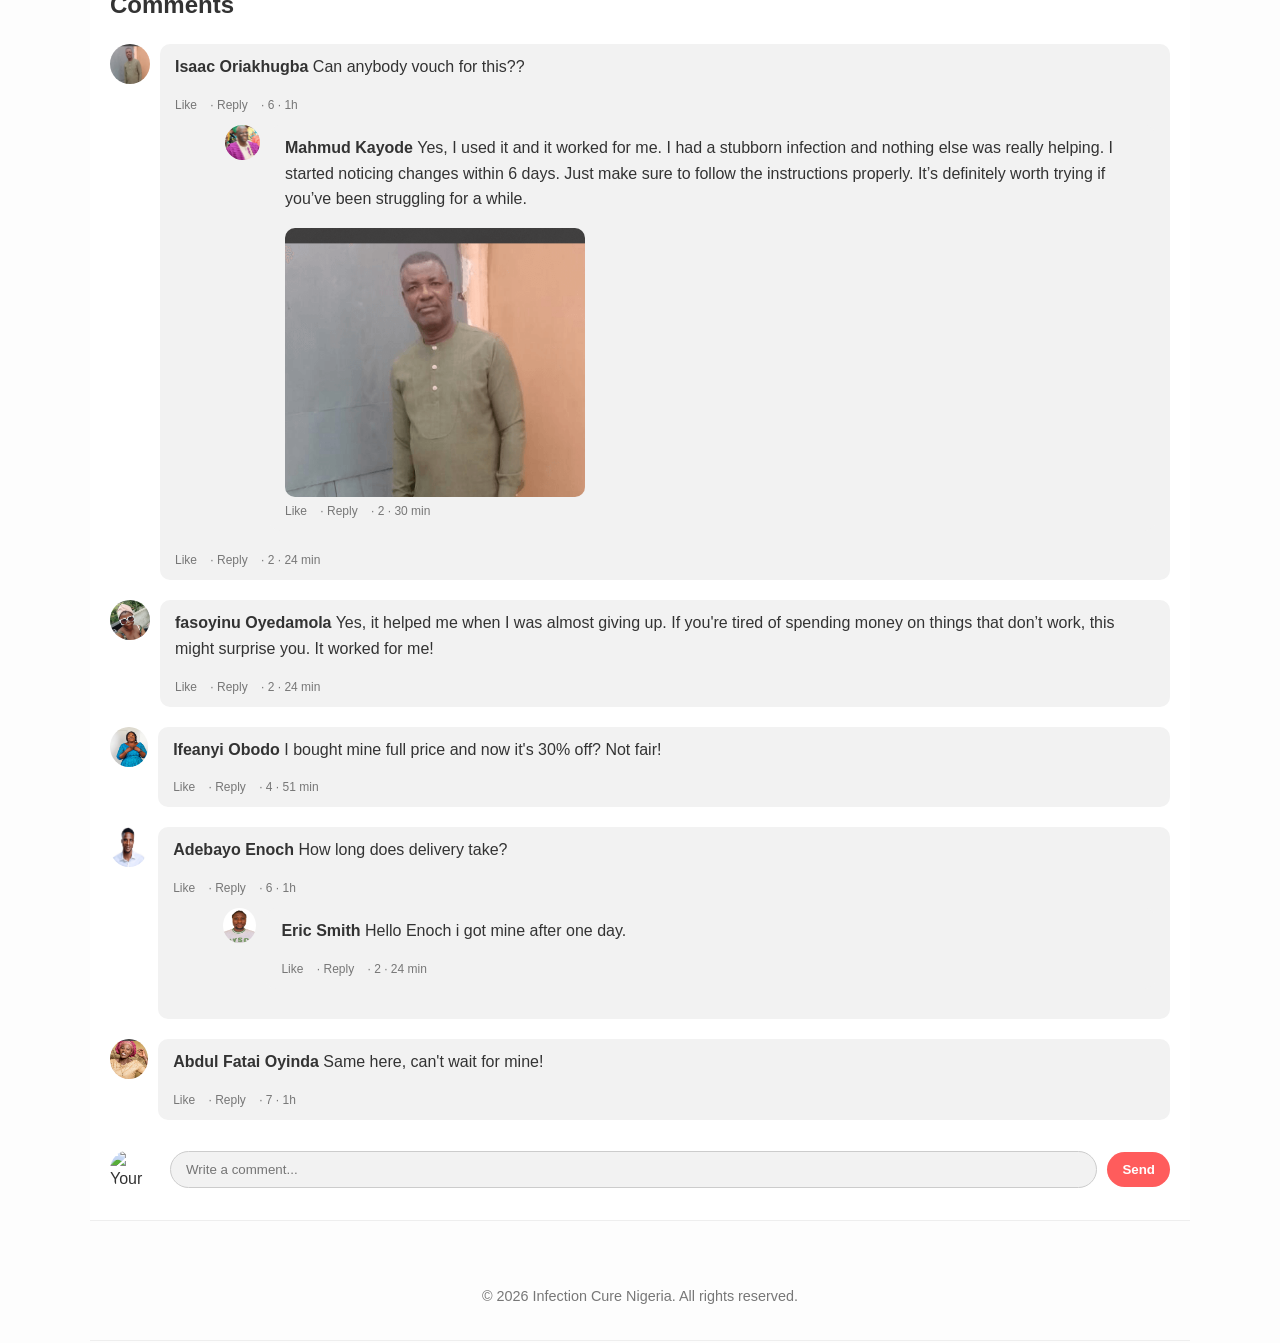
==== commit c2eec852: "Update index.html" ====
--- a/index.html
+++ b/index.html
@@ -7,6 +7,24 @@
 <link rel="stylesheet" href="style.css" />
 
   <title>Infection Cure – Order Now</title>
+
+  <!-- Meta Pixel Code -->
+<script>
+!function(f,b,e,v,n,t,s)
+{if(f.fbq)return;n=f.fbq=function(){n.callMethod?
+n.callMethod.apply(n,arguments):n.queue.push(arguments)};
+if(!f._fbq)f._fbq=n;n.push=n;n.loaded=!0;n.version='2.0';
+n.queue=[];t=b.createElement(e);t.async=!0;
+t.src=v;s=b.getElementsByTagName(e)[0];
+s.parentNode.insertBefore(t,s)}(window, document,'script',
+'https://connect.facebook.net/en_US/fbevents.js');
+fbq('init', '1667623028211635');
+fbq('track', 'PageView');
+</script>
+<noscript><img height="1" width="1" style="display:none"
+src="https://www.facebook.com/tr?id=1667623028211635&ev=PageView&noscript=1"
+/></noscript>
+<!-- End Meta Pixel Code -->
 </head>
 <body>
 <div id="fake-order-popup"></div>
